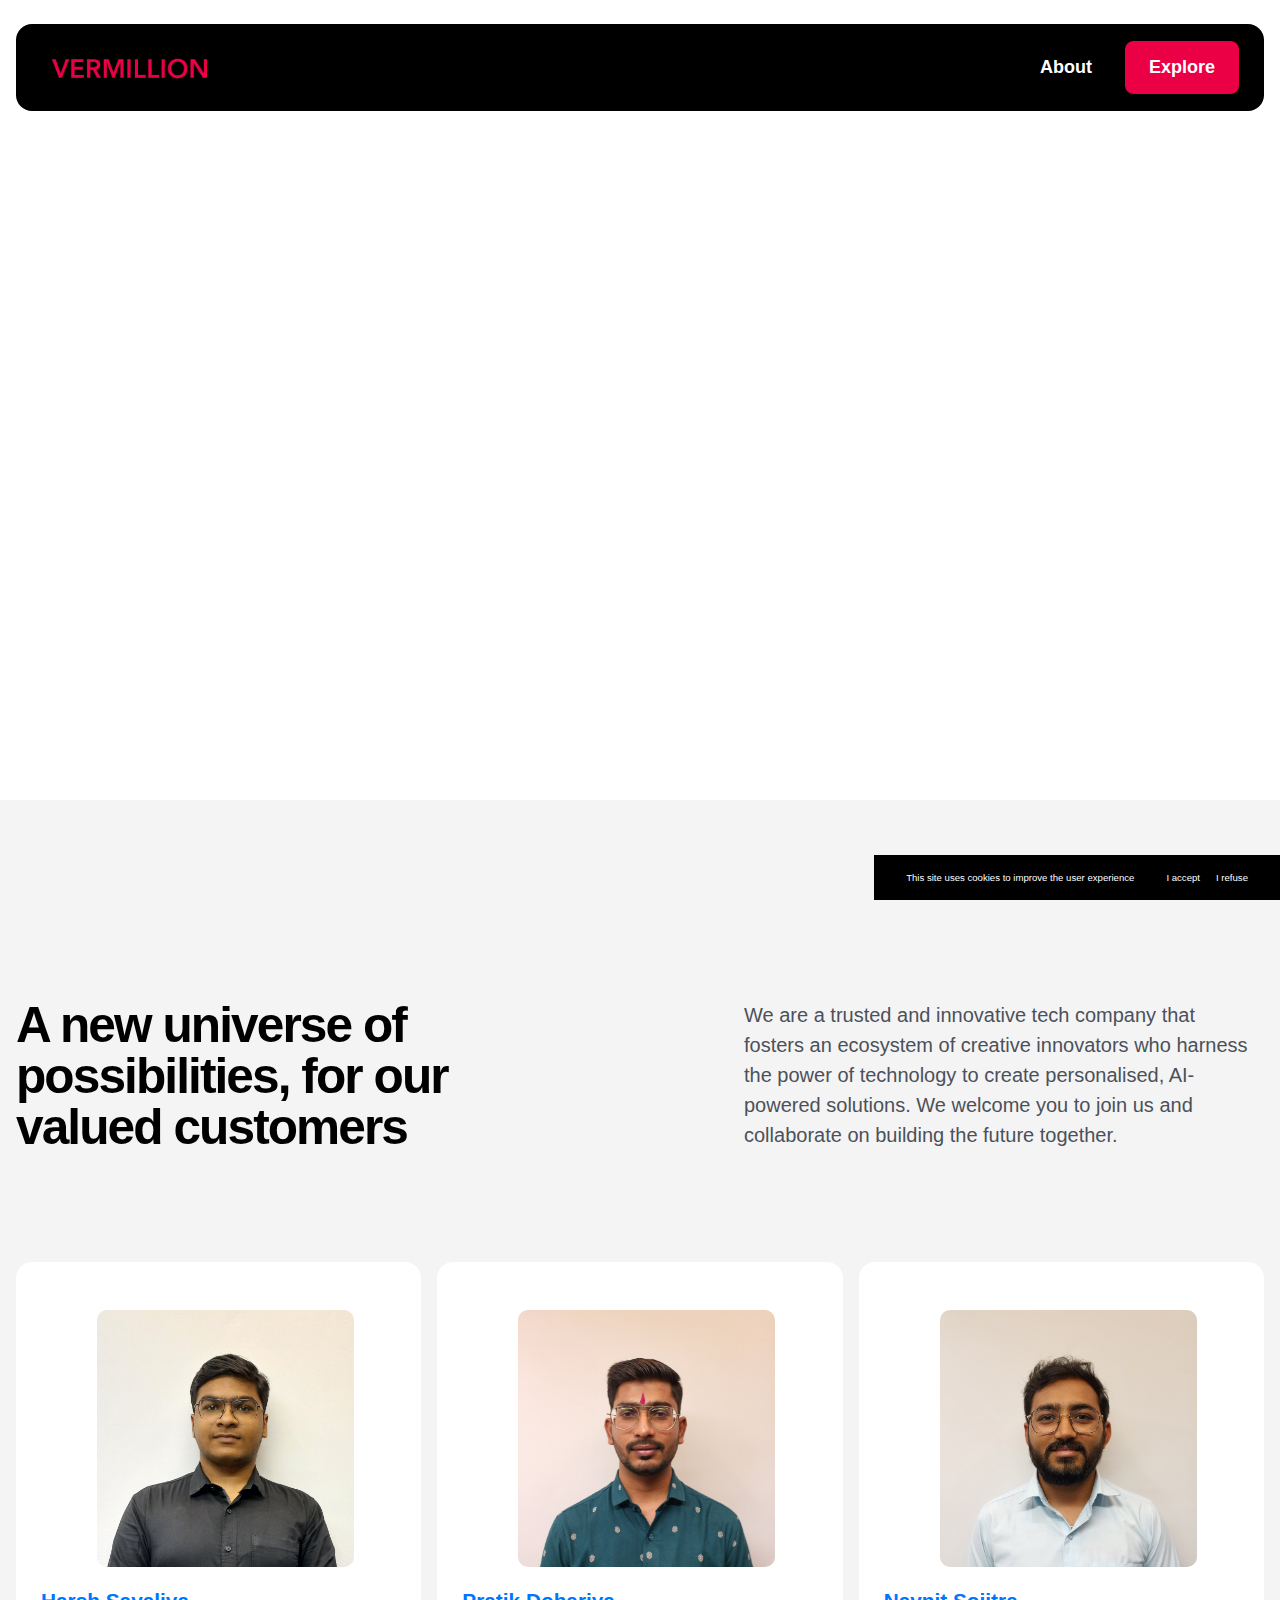
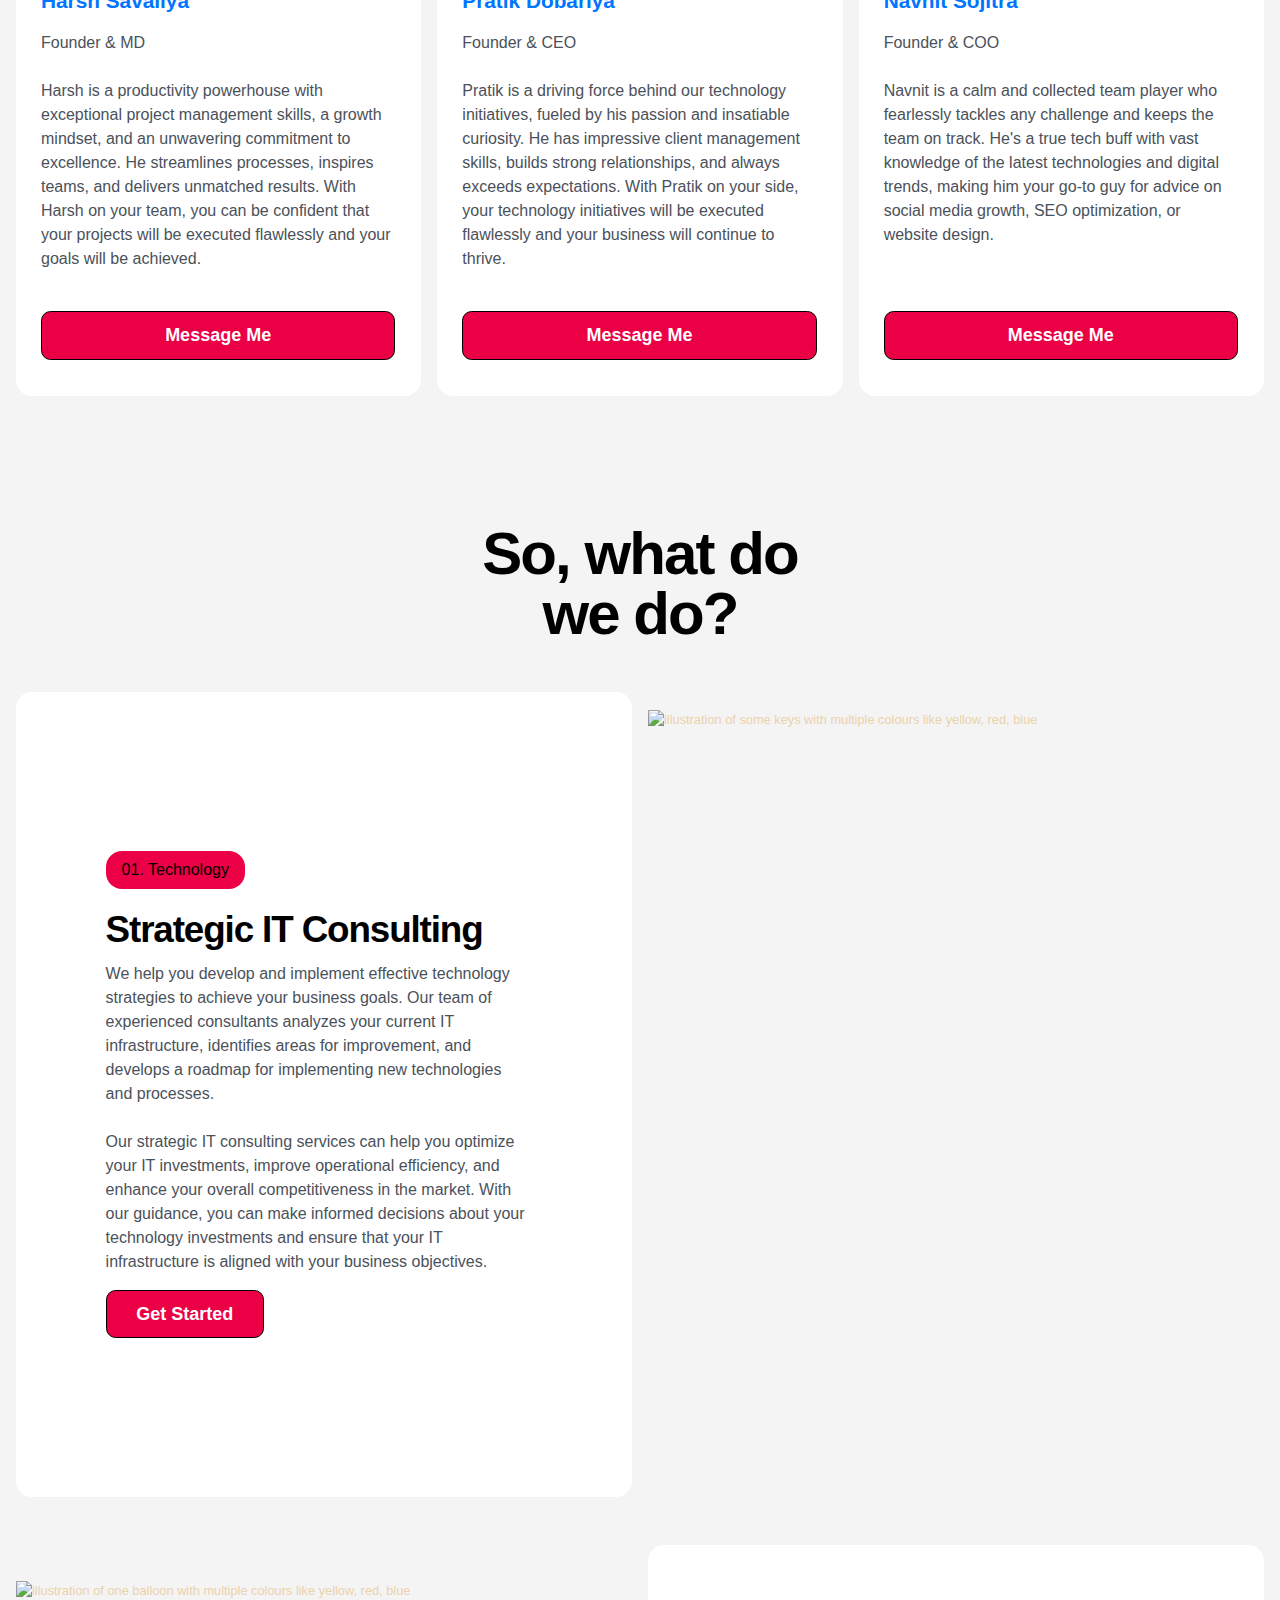
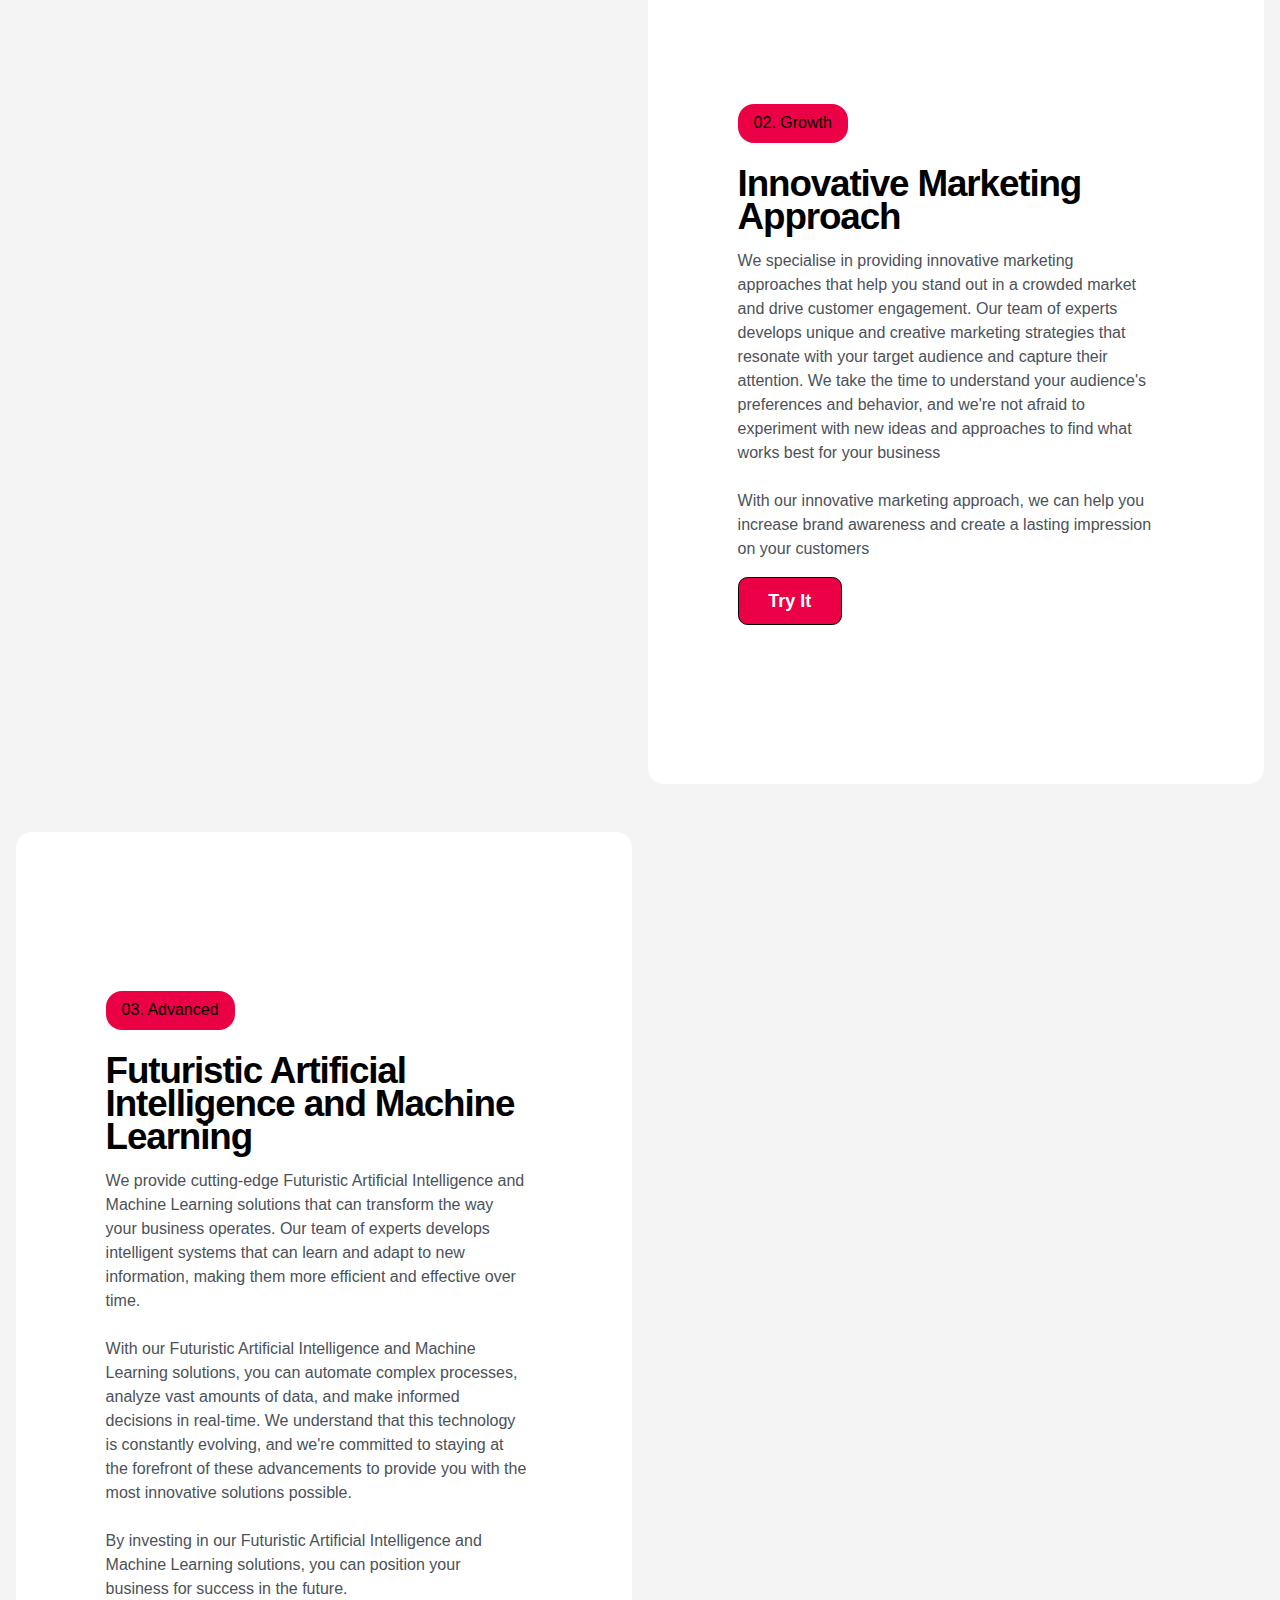
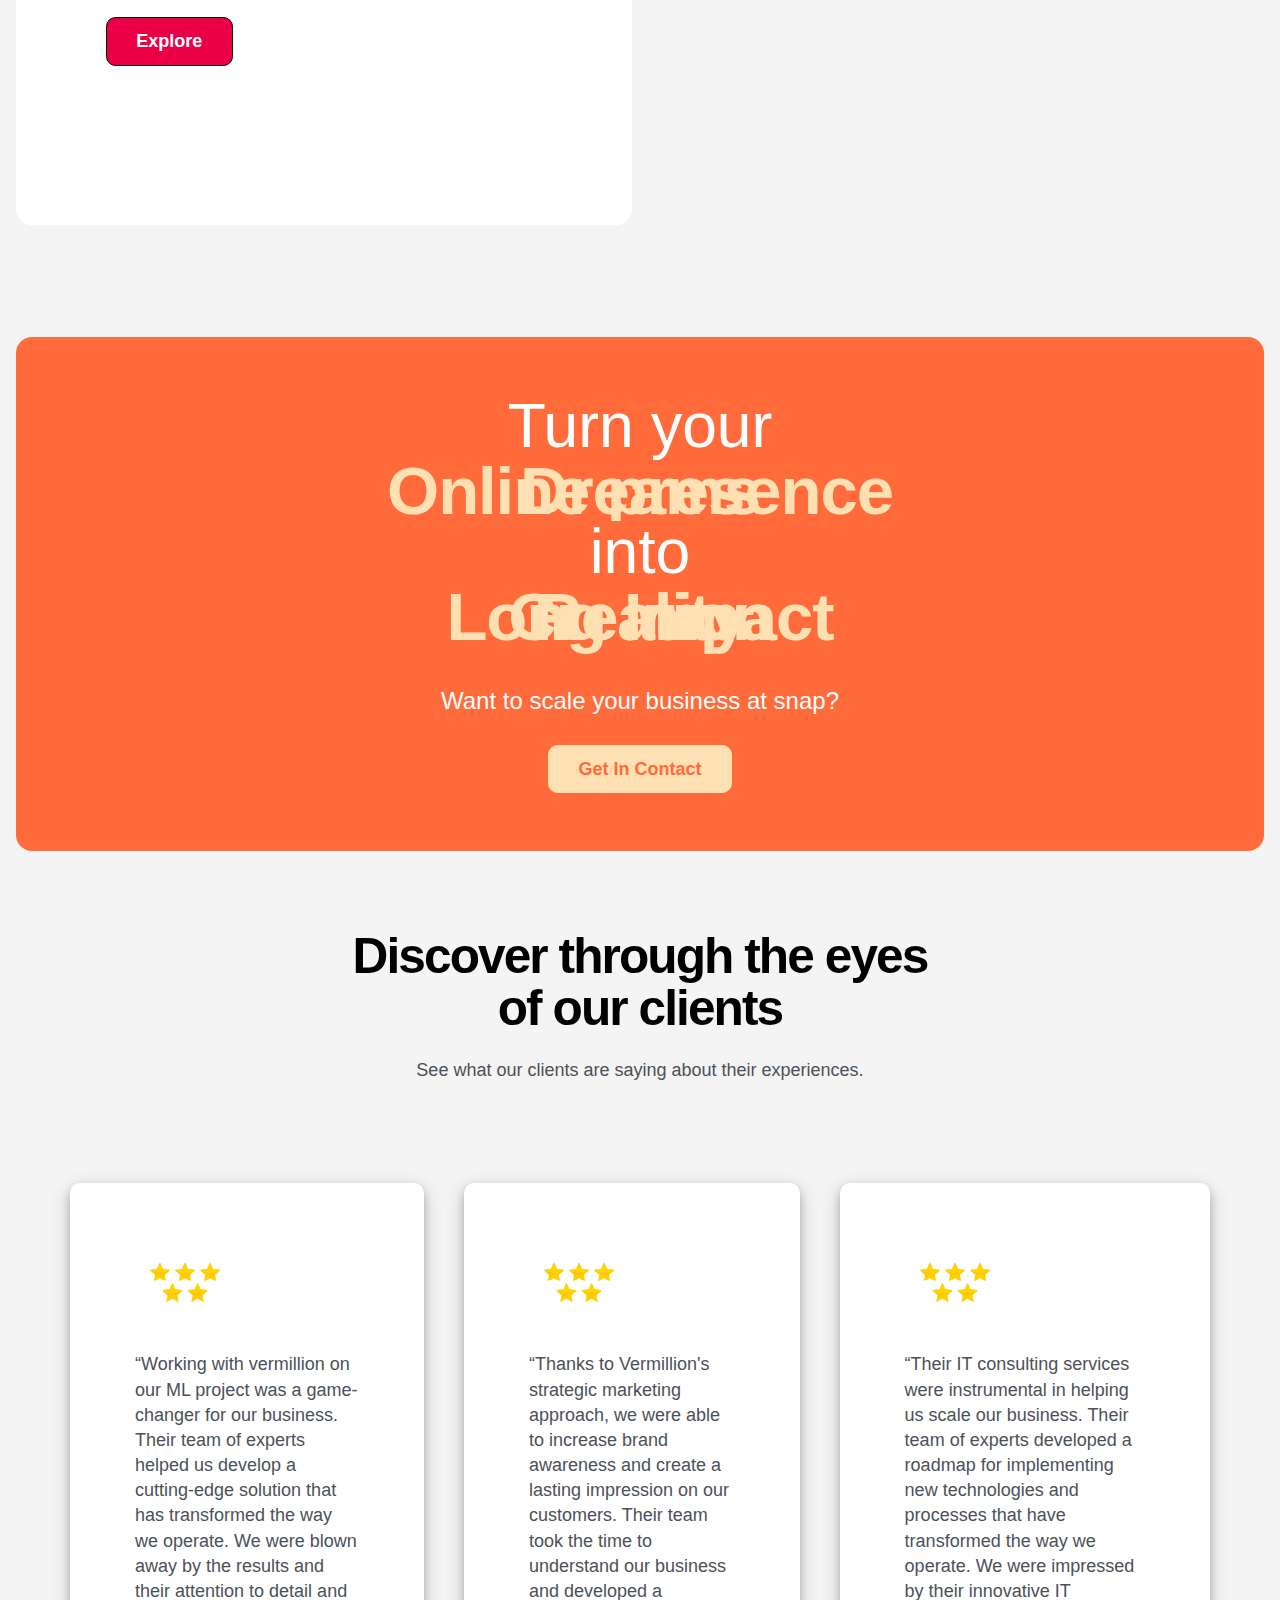
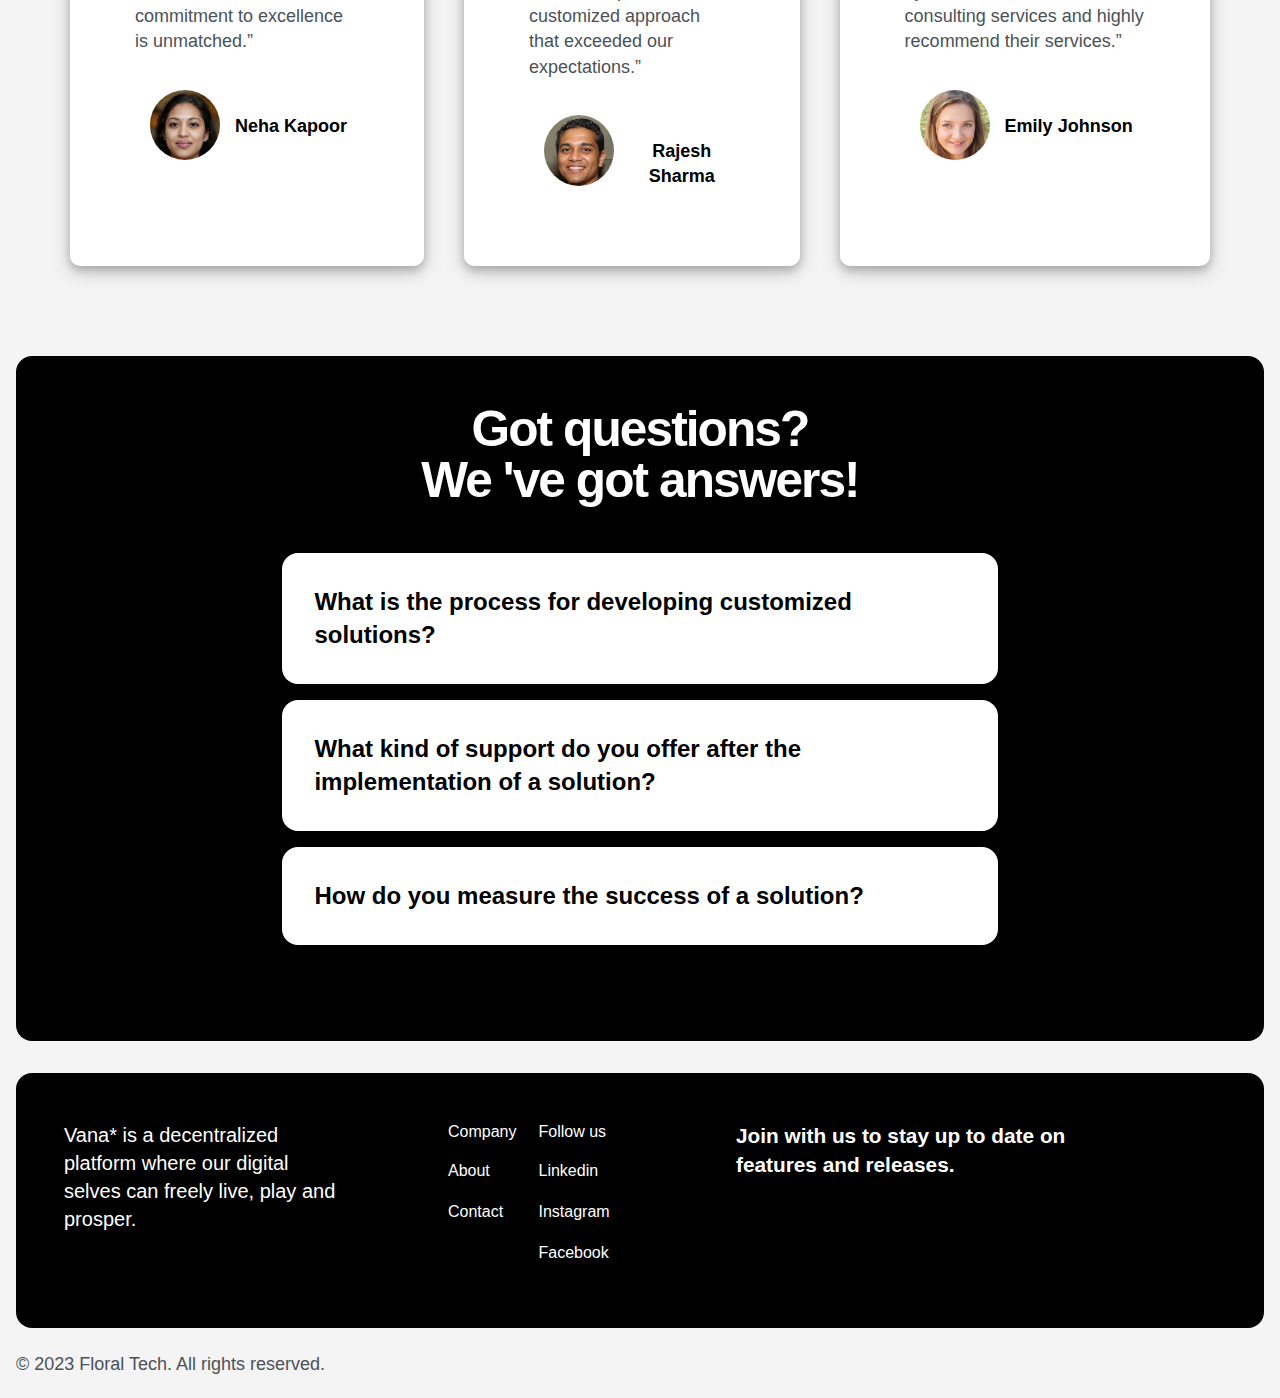
==== index.html @ 482e0215 "founder images size" ====
<!DOCTYPE html>
<!-- This site was created in Webflow. https://www.webflow.com -->
<!-- Last Published: Mon May 01 2023 18:43:04 GMT+0000 (Coordinated Universal Time) -->
<html data-wf-domain="www.vana.com" data-wf-page="636cfaa847acd72be520a472" data-wf-site="62dfa5318bb52f5fea8dc489">

<head>
    <meta charset="utf-8" />
    <title>Personalized AI Tools and Applications | Vermillion</title>
    <meta
        content="Explore your digital identity with Vermillion&#x27;s ecosystem of personalized AI applications. Join an active community of builders and creators!"
        name="description" />
    <meta content="Personalized AI Tools and Applications | Vermillion" property="og:title" />
    <meta
        content="Explore your digital identity with Vermillion&#x27;s ecosystem of personalized AI applications. Join an active community of builders and creators!"
        property="og:description" />
    <meta content="https://assets.website-files.com/62dfa5318bb52f5fea8dc489/640b5be138ea4d587cc89288_OG_V_3.webp"
        property="og:image" />
    <meta content="Personalized AI Tools and Applications | Vermillion" property="twitter:title" />
    <meta
        content="Explore your digital identity with Vermillion&#x27;s ecosystem of personalized AI applications. Join an active community of builders and creators!"
        property="twitter:description" />
    <meta content="https://assets.website-files.com/62dfa5318bb52f5fea8dc489/640b5be138ea4d587cc89288_OG_V_3.webp"
        property="twitter:image" />
    <meta property="og:type" content="website" />
    <meta content="summary_large_image" name="twitter:card" />
    <meta content="width=device-width, initial-scale=1" name="viewport" />
    <meta content="Webflow" name="generator" />
    <link href="https://assets.website-files.com/62dfa5318bb52f5fea8dc489/css/vananewwebsite.webflow.3374aaa9f.css"
        rel="stylesheet" type="text/css" />
    <link href="https://fonts.googleapis.com" rel="preconnect" />
    <link href="https://fonts.gstatic.com" rel="preconnect" crossorigin="anonymous" />
    <script src="https://ajax.googleapis.com/ajax/libs/webfont/1.6.26/webfont.js" type="text/javascript"></script>
    <script type="text/javascript">
        WebFont.load({
            google: {
                families: ["Open Sans:300,300italic,400,400italic,600,600italic,700,700italic,800,800italic"]
            }
        });
    </script>
    <!--[if lt IE 9]><script src="https://cdnjs.cloudflare.com/ajax/libs/html5shiv/3.7.3/html5shiv.min.js" type="text/javascript"></script><![endif]-->
    <script type="text/javascript">
        !function (o, c) {
            var n = c.documentElement
                , t = " w-mod-";
            n.className += t + "js",
                ("ontouchstart" in o || o.DocumentTouch && c instanceof DocumentTouch) && (n.className += t + "touch")
        }(window, document);
    </script>
    <link href="/img/VERMILLION 211 PNG - Copy.png" rel="shortcut icon" type="image/x-icon" />
    <link href="/img/VERMILLION 211 PNG - Copy.png" rel="apple-touch-icon" />
    <script src="https://www.google.com/recaptcha/api.js" type="text/javascript"></script>
    <style>
        .transition__wrapper {
            display: block;
        }

        .w-editor .transition__wrapper {
            display: none;
        }
    </style>
    <!-- Google Tag Manager -->
    <!-- <script>
        (function (w, d, s, l, i) {
            w[l] = w[l] || [];
            w[l].push({
                'gtm.start': new Date().getTime(),
                event: 'gtm.js'
            });
            var f = d.getElementsByTagName(s)[0]
                , j = d.createElement(s)
                , dl = l != 'dataLayer' ? '&l=' + l : '';
            j.async = true;
            j.src = 'https://www.googletagmanager.com/gtm.js?id=' + i + dl;
            f.parentNode.insertBefore(j, f);
        }
        )(window, document, 'script', 'dataLayer', 'GTM-WVSMN75');
    </script> -->
    <!-- End Google Tag Manager -->
    <meta name="facebook-domain-verification" content="l0wiuvp2tfvixo5idznounsb4kvf0r" />
    <script>
        var queryString = window.location.search;
        console.log(queryString);
        // ?utm_source=facebook&utm_medium=post&utm_campaign=webflow
        var URLSearchParams_wb = new URLSearchParams(queryString);

        const utmParameters = ["utm_source", "utm_medium", "utm_campaign"];

        for (const utm_element of utmParameters) {
            /* if utm_source exist */
            if (URLSearchParams_wb.has(utm_element)) {
                console.log(utm_element + "is exist");
                /* get UTM value of this utm param */
                var value = URLSearchParams_wb.get(utm_element)
                /* change form hidden feild to this utm url value */
                $("." + utm_element).val(value);
            }
        }
            /* end for loop */
    </script>
    <style type="text/css">
        body {
            -webkit-font-smoothing: antialiased;
            -moz-font-smoothing: antialiased;
            -o-font-smoothing: antialiased;
        }
    </style>
    <link rel="stylesheet" href="home.css">
</head>

<body>
    <div class="css-embed w-embed">
        <style>
            html {
                font-size: 16px;
            }

            @media (min-width: 768px) {
                html {
                    font-size: calc(12px + 4 * ((100vw - 768px) / 223));
                }

                @media (min-width: 992px) {
                    html {
                        font-size: calc(16px + 0 * ((100vw - 992px) / 448));
                    }
                }

                @media (min-width: 1440px) {
                    html {
                        font-size: calc(16px + 8 * ((100vw - 1440px) / 480));
                    }
                }

                @media (min-width: 1920px) {
                    html {
                        font-size: 24px;
                    }
                }

                .container {
                    max-width: 80rem;
                }

                ::selection {
                    background: #000000;
                    color: #FFFFFF;
                    text-shadow: none;
                }

                input,
                textarea,
                select {
                    -webkit-appearance: none;
                    -moz-appearance: none;
                    appearance: none;
                    border-radius: 0;
                    background-image: none;
                }

                .clickable-off {
                    pointer-events: none;
                }

                .section.section--white h1,
                .section.section--white h2,
                .section.section--white h3,
                .section.section--white h4,
                .section.section--white h5,
                .section.section--white h6,
                .section.section--white p {
                    color: #070707;
                }}
        </style>
    </div>
    <div class="global">
        <div class="transition__wrapper">
            <div class="transition__content is--bg-yellow"></div>
            <div class="transition__trigger"></div>
        </div>
    </div>
    <nav class="navbar">
        <div class="container is-navbar">
            <div class="navbar__parent">
                <a href="index.html" aria-current="page" class="navbar__logo-wrapper w-inline-block w--current">
                    <img src="/img/Logo_color.png" loading="lazy" alt=" vermillion" class="navbar__logo" />
                </a>
                <div class="navbar__content-wrapper">
                    <a href="about.html" class="navbar__link-parent is__tablet-phone-hiden w-inline-block">
                        <h5 class="navbar__link">About</h5>
                    </a>
                    <a href="explore.html" class="button is__open w-button">Explore</a>
                </div>
                <a href="#" class="navbar__burger-wrapper is_desktop-hidden w-inline-block">
                    <div class="burger__line is--one"></div>
                    <div class="burger__line is--two"></div>
                    <div class="burger__line is--three"></div>
                </a>
            </div>
            <div class="nav__window">
                <div class="window__wrapper">
                    <a href="about.html" class="navbar__link-parent is-window w-inline-block">
                        <h5 class="navbar__link is-window">About</h5>
                    </a>
                </div>
                <div class="window__wrapper">
                    <a href="mailto:hello@vermilliontech.in
                    " class="navbar__link-parent is-window w-inline-block">
                        <h5 class="navbar__link is-window">Contact</h5>
                    </a>
                </div>
                <a href="https://portrait.vana.com/" target="_blank" class="button is-window w-button">Get Started</a>
            </div>
        </div>
    </nav>
    <div class="main">
        <section class="section is--hero">
            <div class="bg__cache is-home"></div>
            <div class="container">
                <div class="hero__parent--content">











                    <div style="-webkit-transform:translate3d(0, 0, 0) scale3d(0.8, 0.8, 1) rotateX(0) rotateY(0) rotateZ(0) skew(0, 0);-moz-transform:translate3d(0, 0, 0) scale3d(0.8, 0.8, 1) rotateX(0) rotateY(0) rotateZ(0) skew(0, 0);-ms-transform:translate3d(0, 0, 0) scale3d(0.8, 0.8, 1) rotateX(0) rotateY(0) rotateZ(0) skew(0, 0);transform:translate3d(0, 0, 0) scale3d(0.8, 0.8, 1) rotateX(0) rotateY(0) rotateZ(0) skew(0, 0)"
                        class="about__image-wrapper is-two">
                        <script
                            src="https://unpkg.com/@lottiefiles/lottie-player@latest/dist/lottie-player.js"></script>
                        <script
                            src="https://unpkg.com/@lottiefiles/lottie-player@latest/dist/lottie-player.js"></script>
                        <lottie-player class="lootie-player"
                            src="https://assets9.lottiefiles.com/packages/lf20_4pQxaiQ4xS.json" background="transparent"
                            speed="1" style="width: 300px; height: 300px;  margin-top: -325px; margin-left: -280px;"
                            loop autoplay></lottie-player>
                    </div>



                    <div style="-webkit-transform:translate3d(0, 0, 0) scale3d(0.8, 0.8, 1) rotateX(0) rotateY(0) rotateZ(0) skew(0, 0);-moz-transform:translate3d(0, 0, 0) scale3d(0.8, 0.8, 1) rotateX(0) rotateY(0) rotateZ(0) skew(0, 0);-ms-transform:translate3d(0, 0, 0) scale3d(0.8, 0.8, 1) rotateX(0) rotateY(0) rotateZ(0) skew(0, 0);transform:translate3d(0, 0, 0) scale3d(0.8, 0.8, 1) rotateX(0) rotateY(0) rotateZ(0) skew(0, 0)"
                        class="about__image-wrapper is-one is-hidden-mob">
                        <script
                            src="https://unpkg.com/@lottiefiles/lottie-player@latest/dist/lottie-player.js"></script>
                        <lottie-player class="lootie-player"
                            src="https://assets3.lottiefiles.com/packages/lf20_0xxt6NalRp.json" background="transparent"
                            speed="1"
                            style="width: 300px; height: 300px; padding-left: 70px; margin-left: 100px; margin-top: -139px;"
                            loop autoplay></lottie-player>
                    </div>


                    <div style="-webkit-transform:translate3d(0, 0, 0) scale3d(0.8, 0.8, 1) rotateX(0) rotateY(0) rotateZ(0) skew(0, 0);-moz-transform:translate3d(0, 0, 0) scale3d(0.8, 0.8, 1) rotateX(0) rotateY(0) rotateZ(0) skew(0, 0);-ms-transform:translate3d(0, 0, 0) scale3d(0.8, 0.8, 1) rotateX(0) rotateY(0) rotateZ(0) skew(0, 0);transform:translate3d(0, 0, 0) scale3d(0.8, 0.8, 1) rotateX(0) rotateY(0) rotateZ(0) skew(0, 0)"
                        class="about__image-wrapper is-three">
                        <script
                            src="https://unpkg.com/@lottiefiles/lottie-player@latest/dist/lottie-player.js"></script>
                        <lottie-player class="lootie-player"
                            src="https://assets3.lottiefiles.com/packages/lf20_EWDDyXGwWh.json" background="transparent"
                            speed="1"
                            style="width: 300px; height: 300px; margin-bottom:-200px; padding-left: 70px; margin-left: 250px;"
                            loop autoplay></lottie-player>
                    </div>


                    <div class="hero__tittle-wrapper is--one  ">
                        <h1 style="-webkit-transform:translate3d(0, 10rem, 0) scale3d(1, 1, 1) rotateX(0) rotateY(0) rotateZ(0) skew(0, 0);-moz-transform:translate3d(0, 10rem, 0) scale3d(1, 1, 1) rotateX(0) rotateY(0) rotateZ(0) skew(0, 0);-ms-transform:translate3d(0, 10rem, 0) scale3d(1, 1, 1) rotateX(0) rotateY(0) rotateZ(0) skew(0, 0);transform:translate3d(0, 10rem, 0) scale3d(1, 1, 1) rotateX(0) rotateY(0) rotateZ(0) skew(0, 0) "
                            class="hero__title is--one">Empower Your</h1>
                    </div>
                    <div class="hero__tittle-wrapper is--two ">
                        <h1 style="-webkit-transform:translate3d(0, 10rem, 0) scale3d(1, 1, 1) rotateX(0) rotateY(0) rotateZ(0) skew(0, 0);-moz-transform:translate3d(0, 10rem, 0) scale3d(1, 1, 1) rotateX(0) rotateY(0) rotateZ(0) skew(0, 0);-ms-transform:translate3d(0, 10rem, 0) scale3d(1, 1, 1) rotateX(0) rotateY(0) rotateZ(0) skew(0, 0);transform:translate3d(0, 10rem, 0) scale3d(1, 1, 1) rotateX(0) rotateY(0) rotateZ(0) skew(0, 0)"
                            class="hero__title is--two">Digital Identity</h1>
                    </div>
                    <div style="opacity:0" class="hero__text--wrapper ">
                        <p class="hero__p is-center ">
                            <strong>
                                Every day, businesses face a multitude of challenges. <br />‍
                            </strong>
                            ‍<strong>What if you could transform obstacles into creative solutions? What if you could
                                experience the marvels of business growth?</strong></strong>
                            ‍<br />
                            ‍<strong> Yes, You can! </strong>
                        </p>
                        <a href="explore.html" target="_blank" class="button is__open is-home w-button">Get Started</a>
                        <div class="form__block is--hero is--hidden w-form">
                            <form id="hero-form" name="wf-form-hero-form" data-name="hero-form" method="get"
                                class="form is--hero">
                                <input type="email" class="form__field is--hero w-input" maxlength="256"
                                    name="Email-Address-2" data-name="Email Address 2" placeholder="Email Address"
                                    id="Email-Address-2" />
                                <input type="submit" value="Join the waitlist" data-wait="Please wait..."
                                    class="button w-button" />
                            </form>
                            <div class="success w-form-done">
                                <div>Thank you! You have been added to our waitlist!</div>
                            </div>
                            <div class="error w-form-fail">
                                <div>Oops! Something went wrong while submitting the form.</div>
                            </div>
                        </div>
                    </div>
                </div>
            </div>
            <div class="hero__image">

            </div>
        </section>
        <section class="section is--two">
            <div class="container">
                <div class="row">
                    <div class="hero__wrapper">
                        <div class="col col-lg-6 col-sm-12">
                            <div class="hero__text--right">
                                <h2>
                                    <strong>A new universe of possibilities, for our
                                        valued customers</strong>
                                </h2>
                            </div>
                        </div>
                        <div class="col col-lg-5 col-sm-12">
                            <div class="hero__text--left">
                                <p class="hero__p">We are a trusted and innovative tech company that fosters an
                                    ecosystem of creative innovators who harness the power of technology to create
                                    personalised, AI-powered solutions. We welcome you to join us and collaborate on
                                    building the future together.</p>
                            </div>

                        </div>
                    </div>
                </div>
            </div>
            <div class="container is--cheat is--ml">
                <div class="row">
                    <div class="box__parent">
                        <div class="col col-lg-4 col-sm-12 col-xs-12">
                            <div class="box__-wrapper is--one">
                                <div class="w-layout-grid box__grid">
                                    <div class="box__image--wrapper">
                                        <div class="box__image is--a" data-w-id="8c3d38ce-d727-2c26-10e6-a2c523ab25db"
                                            data-animation-type="lottie" data-loop="1" data-direction="1"
                                            data-autoplay="1" data-is-ix2-target="0" data-renderer="svg"
                                            data-default-duration="8" data-duration="0"><img src="/img/co.jpg" class="foun-img"    alt=""
                                                style="border-radius: 10px;">
                                        </div>
                                    </div>
                                    <div id="w-node-_58de72d8-f8c8-54b7-ae84-04a781abcf44-e520a472"
                                        class="box__text--wrapper" style="margin-top: 40px;">
                                        <h5 class="box__tittle">Harsh Savaliya</h5>
                                        <p class="box__p">
                                            Founder & MD <br />
                                            <br />
                                            Harsh is a productivity powerhouse with exceptional project management
                                            skills, a growth mindset, and an unwavering commitment to excellence. He
                                            streamlines processes, inspires teams, and delivers unmatched results. With
                                            Harsh on your team, you can be confident that your projects will be executed
                                            flawlessly and your goals will be achieved.<br />
                                        </p>
                                    </div>
                                </div>
                                <a href="#" onclick=location.href="mailto:harsh@vermilliontech.in" ; return false;"
                                    class="button is__product w-button">Message Me</a>

                            </div>
                        </div>
                        <div class="col col-lg-4 col-sm-12">
                            <div class="box__-wrapper is--two">
                                <div class="w-layout-grid box__grid">
                                    <div class="box__image--wrapper">
                                        <div class="box__image is--c" data-w-id="f40e01bc-1d96-a658-b879-ebcd07503a81"
                                            data-animation-type="lottie" data-loop="1" data-direction="1"
                                            data-autoplay="1" data-is-ix2-target="0" data-renderer="svg"
                                            data-default-duration="8" data-duration="0"><img src="/img/co3.jpg"class="foun-img" alt=""
                                                style="border-radius: 10px;"></div>
                                    </div>
                                    <div id="w-node-_00ae88a4-c4b7-4f46-cd77-bc6ef7dfc13c-e520a472"
                                        class="box__text--wrapper" style="margin-top: 40px;">
                                        <h5 class="box__tittle">Pratik Dobariya</h5>
                                        <p class="box__p">
                                            Founder & CEO<br />
                                            <br />
                                            Pratik is a driving force behind our technology initiatives, fueled by his
                                            passion and insatiable curiosity. He has impressive client management
                                            skills, builds strong relationships, and always exceeds expectations. With
                                            Pratik on your side, your technology initiatives will be executed flawlessly
                                            and your business will continue to thrive.<br />
                                        </p>
                                    </div>
                                </div>
                                <a href="#" onclick=location.href="mailto:pratik@vemilliontech.in" ; return false;"
                                    class="button is__product w-button">Message Me</a>

                            </div>
                        </div>
                        <div class="col col-lg-4 col-sm-12">
                            <div class="box__-wrapper is--three">
                                <div class="w-layout-grid box__grid">
                                    <div class="box__image--wrapper">
                                        <div class="box__image is--b" data-w-id="f9d4e285-a12d-dcd1-1c5d-c0da87ffedc4"
                                            data-animation-type="lottie" data-loop="1" data-direction="1"
                                            data-autoplay="1" data-is-ix2-target="0" data-renderer="svg"
                                            data-default-duration="5" data-duration="0"><img src="/img/co2.jpg" class="foun-img" alt=""
                                                style="border-radius: 10px;"></div>
                                    </div>
                                    <div id="w-node-c14e5221-b32a-0db7-5c83-f67a05706ed9-e520a472"
                                        class="box__text--wrapper" style="margin-top: 40px;">
                                        <h5 class="box__tittle">Navnit Sojitra</h5>
                                        <p class="box__p">
                                            Founder & COO<br />
                                            <br />
                                            Navnit is a calm and collected team player who fearlessly tackles any
                                            challenge and keeps the team on track. He's a true tech buff with vast
                                            knowledge of the latest technologies and digital trends, making him your
                                            go-to guy for advice on social media growth, SEO optimization, or website
                                            design.<br /><br>
                                            <br />
                                        </p>
                                    </div>
                                </div>
                                <a href="#" onclick=location.href="mailto:navneet@vemilliontech.in" ; return false;"
                                    class="button is__product w-button">Message Me</a>


                            </div>
                        </div>
                    </div>
                </div>
            </div>
        </section>
        <section class="section is--three">
            <div class="container">
                <div class="steps__ittle">
                    <div class="steps__title--wrapper">
                        <h2 class="steps__tittle">So, what do we do?</h2>
                    </div>
                </div>
                <div class="w-layout-grid step__grid">
                    <div class="steps__box--square">
                        <div class="steps__box--text">
                            <div class="steps__button--yellow">
                                <h6 class="steps__button--typo">01. Technology</h6>
                            </div>
                            <div class="steps__tittle--parent">
                                <h3 class="steps__tittle-heading">Strategic IT Consulting</h3>
                            </div>
                            <p class="box__p">
                                We help you develop and implement effective technology strategies to achieve your
                                business goals. Our team of experienced consultants analyzes your current IT
                                infrastructure, identifies areas for improvement, and develops a roadmap for
                                implementing new technologies and processes.<br />
                                <br />Our strategic IT consulting services can help you optimize your IT investments,
                                improve operational efficiency, and enhance your overall competitiveness in the market.
                                With our guidance, you can make informed decisions about your technology investments and
                                ensure that your IT infrastructure is aligned with your business objectives.
                            </p>
                        </div>
                        <a href="explore.html" target="_blank" class="button is__product w-button">Get Started</a>
                    </div>
                    <div class="steps__circle--parent">
                        <div id="w-node-_27a31f62-43a0-590d-46ac-2898c421f634-e520a472"
                            class="steps__box--circle is-mob">
                            <div class="steps__image-circle">
                                <img src="https://assets.website-files.com/62dfa5318bb52f5fea8dc489/62fd26259bfdf56e8ab841e1_rdg.webp"
                                    loading="lazy" width="2000" height="2494"
                                    srcset="https://assets.website-files.com/62dfa5318bb52f5fea8dc489/62fd26259bfdf56e8ab841e1_rdg-p-500.png 500w, https://assets.website-files.com/62dfa5318bb52f5fea8dc489/62fd26259bfdf56e8ab841e1_rdg-p-800.png 800w, https://assets.website-files.com/62dfa5318bb52f5fea8dc489/62fd26259bfdf56e8ab841e1_rdg-p-1080.png 1080w, https://assets.website-files.com/62dfa5318bb52f5fea8dc489/62fd26259bfdf56e8ab841e1_rdg-p-2000.webp 2000w, https://assets.website-files.com/62dfa5318bb52f5fea8dc489/62fd26259bfdf56e8ab841e1_rdg.webp 2000w"
                                    sizes="(max-width: 479px) 100vw, (max-width: 767px) 92vw, (max-width: 991px) 48vw, 97vw"
                                    alt="illustration of some keys with multiple colours like yellow, red, blue"
                                    class="image__circle" />
                            </div>
                        </div>
                    </div>
                    <div class="steps__circle--parent is--desktop">
                        <div id="w-node-ec2dc221-cdcd-5d10-cdda-520ec7e25f8f-e520a472"
                            class="steps__box--circle is-mob">
                            <div class="steps__image-circle">
                                <img src="https://assets.website-files.com/62dfa5318bb52f5fea8dc489/62fd26250668e5657842aa66_tf.webp"
                                    loading="lazy" width="2000" height="2494"
                                    srcset="https://assets.website-files.com/62dfa5318bb52f5fea8dc489/62fd26250668e5657842aa66_tf-p-500.png 500w, https://assets.website-files.com/62dfa5318bb52f5fea8dc489/62fd26250668e5657842aa66_tf-p-800.png 800w, https://assets.website-files.com/62dfa5318bb52f5fea8dc489/62fd26250668e5657842aa66_tf-p-1080.png 1080w, https://assets.website-files.com/62dfa5318bb52f5fea8dc489/62fd26250668e5657842aa66_tf-p-2000.webp 2000w, https://assets.website-files.com/62dfa5318bb52f5fea8dc489/62fd26250668e5657842aa66_tf.webp 2000w"
                                    sizes="(max-width: 479px) 0px, (max-width: 767px) 100vw, (max-width: 991px) 48vw, 97vw"
                                    alt="illustration of one balloon with multiple colours like yellow, red, blue"
                                    class="image__circle" />
                            </div>
                        </div>
                    </div>
                    <div class="steps__box--square">
                        <div class="steps__box--text">
                            <div class="steps__button--yellow">
                                <h6 class="steps__button--typo">02. Growth</h6>
                            </div>
                            <div class="steps__tittle--parent">
                                <h3 class="steps__tittle-heading">Innovative Marketing Approach</h3>
                            </div>
                            <p class="box__p">We specialise in providing innovative marketing approaches that help you
                                stand out in a crowded market and drive customer engagement. Our team of experts
                                develops unique and creative marketing strategies that resonate with your target
                                audience and capture their attention. We take the time to understand your audience's
                                preferences and behavior, and we're not afraid to experiment with new ideas and
                                approaches to find what works best for your business<br><br>With our innovative
                                marketing approach, we can help you increase brand awareness and create a lasting
                                impression on your customers</p>
                        </div>
                        <a href="explore.html" target="_blank" class="button is__product w-button">Try
                            It</a>
                    </div>
                    <div class="steps__circle--parent is--mobile">
                        <div id="w-node-_678ce8d3-7c57-6b4b-79bb-977df332a2d0-e520a472"
                            class="steps__box--circle is-mob">
                            <div class="steps__image-circle">
                                <img src="https://assets.website-files.com/62dfa5318bb52f5fea8dc489/62fd26250668e5657842aa66_tf.webp"
                                    loading="lazy" sizes="(max-width: 479px) 100vw, (max-width: 767px) 92vw, 100vw"
                                    srcset="https://assets.website-files.com/62dfa5318bb52f5fea8dc489/62fd26250668e5657842aa66_tf-p-500.png 500w, https://assets.website-files.com/62dfa5318bb52f5fea8dc489/62fd26250668e5657842aa66_tf-p-800.png 800w, https://assets.website-files.com/62dfa5318bb52f5fea8dc489/62fd26250668e5657842aa66_tf-p-1080.png 1080w, https://assets.website-files.com/62dfa5318bb52f5fea8dc489/62fd26250668e5657842aa66_tf-p-2000.webp 2000w, https://assets.website-files.com/62dfa5318bb52f5fea8dc489/62fd26250668e5657842aa66_tf.webp 2000w"
                                    alt="illustration of one balloon with multiple colours like yellow, red, blue"
                                    class="image__circle is--hand" />
                            </div>
                        </div>
                    </div>
                    <div class="steps__box--square">
                        <div class="steps__box--text">
                            <div class="steps__button--yellow">
                                <h6 class="steps__button--typo">03. Advanced</h6>
                            </div>
                            <div class="steps__tittle--parent">
                                <h3 class="steps__tittle-heading">Futuristic Artificial Intelligence and Machine
                                    Learning</h3>
                            </div>
                            <p class="box__p">We provide cutting-edge Futuristic Artificial Intelligence and Machine
                                Learning solutions that can transform the way your business operates. Our team of
                                experts develops intelligent systems that can learn and adapt to new information, making
                                them more efficient and effective over time.<br><br>With our Futuristic Artificial
                                Intelligence and Machine Learning solutions, you can
                                automate complex processes, analyze vast amounts of data, and make informed decisions in
                                real-time. We understand that this technology is constantly evolving, and we're
                                committed to staying at the forefront of these advancements to provide you with the most
                                innovative solutions possible. <br><br> By investing in our Futuristic Artificial
                                Intelligence and Machine Learning solutions, you can position your business for success
                                in the future.

                            </p>
                        </div>
                        <a href="explore.html" class="button is__product w-button">Explore</a>
                    </div>
                    <div class="steps__circle--parent">
                        <div id="w-node-_4a994252-4cd9-ddc0-de70-4aba1f76e8db-e520a472" class="steps__box--circle">
                            <div class="steps__image-circle">
                                <img src="https://assets.website-files.com/62dfa5318bb52f5fea8dc489/62fd2625fd92762d41f2ba34_ControlYourData-Transparent-Final.webp"
                                    loading="lazy" width="2000" height="2494"
                                    srcset="https://assets.website-files.com/62dfa5318bb52f5fea8dc489/62fd2625fd92762d41f2ba34_ControlYourData-Transparent-Final-p-500.png 500w, https://assets.website-files.com/62dfa5318bb52f5fea8dc489/62fd2625fd92762d41f2ba34_ControlYourData-Transparent-Final-p-800.png 800w, https://assets.website-files.com/62dfa5318bb52f5fea8dc489/62fd2625fd92762d41f2ba34_ControlYourData-Transparent-Final-p-1080.png 1080w, https://assets.website-files.com/62dfa5318bb52f5fea8dc489/62fd2625fd92762d41f2ba34_ControlYourData-Transparent-Final-p-2000.webp 2000w, https://assets.website-files.com/62dfa5318bb52f5fea8dc489/62fd2625fd92762d41f2ba34_ControlYourData-Transparent-Final.webp 2000w"
                                    sizes="(max-width: 479px) 100vw, (max-width: 767px) 92vw, (max-width: 991px) 48vw, 97vw"
                                    alt="red hand illustration with rings" class="image__circle" />
                            </div>
                        </div>
                    </div>
                </div>
            </div>
        </section>
        <section class="section is--four">
            <div class="bg__grey"></div>
            <div class="container is--no-pading-mob">
                <div class="cookies__box is-desktop">
                    <div class="cookies__box--symbol is--left">
                        <img src="https://assets.website-files.com/62dfa5318bb52f5fea8dc489/62dfbbe34fd3c895a2ce8a79_Group%2062.svg"
                            loading="lazy" alt="" class="image--symbol" />
                    </div>
                    <div class="cookies__box--tittle">
                        <h4 class="cookies__tittle">Turn your</h4>
                        <div class="cookies__parent-text is--1">
                            <h3 class="cookies__tittle--bold is--a">Dreams</h3>
                            <h3 class="cookies__tittle--bold is--b">Ideas</h3>
                            <h3 class="cookies__tittle--bold is--c">Online presence</h3>
                        </div>
                        <h4 class="cookies__tittle">into</h4>
                        <div class="cookies__parent-text is--2">
                            <h3 class="cookies__tittle--bold is--1">Reality</h3>
                            <h3 class="cookies__tittle--bold is--2">Creation</h3>
                            <h3 class="cookies__tittle--bold is--3">Long Impact</h3>
                        </div>
                        <div class="cookies__get-in-touch">
                            <h5 class="cookies__tittle is--smaller">Want to scale your business at snap?</h5>
                            <a href="mailto:hello@vermilliontech.in" class="button is__for--devs w-button"> Get In
                                Contact</a>
                        </div>
                    </div>
                    <div class="cookies__box--symbol is--right">
                        <img src="https://assets.website-files.com/62dfa5318bb52f5fea8dc489/62dfbbc84fd3c8d96dce89e8_Group%2063.svg"
                            loading="lazy" alt="" class="image--symbol" />
                    </div>
                </div>
            </div>
        </section>
        <section class="section">
            <div class="container">
                <div class="parent__tittle">
                    <div class="tittle__wrapper">
                        <div class="tittle__parent">
                            <h2 class="title__two-way">
                                <strong>Discover through the eyes of our clients</strong>
                            </h2>
                        </div>
                        <div class="tittle__p">
                            <p class="is--p-big">
                                See what our clients are saying about their experiences.<br />
                            </p>
                        </div>
                    </div>
                </div>

            </div>
        </section>






        <section class="container2">
            <div class="box_data">
                <div class="rating">
                    <img src="img/five-star-yellow-icon.svg" alt="">
                </div>
                <p>“Working with vermillion on our ML project was a game-changer for our business. Their team of experts
                    helped us develop a cutting-edge solution that has transformed the way we operate. We were blown
                    away by the results and their attention to detail and commitment to excellence is unmatched.”</p>
                <div class="user">
                    <img src="/img/client/Neha Kapoor.jpeg" alt="">
                    <div class="info">
                        <h5 style="margin-top: 24px;">Neha Kapoor</h5>
                        <p style="padding-left: 22px; padding-top: 12px;"></p>
                    </div>
                </div>
            </div>
            <div class="box_data">
                <div class="rating">
                    <img src="img/five-star-yellow-icon.svg" alt="">
                </div>
                <p>“Thanks to Vermillion's strategic marketing approach, we were able to increase brand awareness and
                    create a lasting impression on our customers. Their team took the time to understand our business
                    and developed a customized approach that exceeded our expectations.”</p>
                <div class="user">
                    <img src="/img/client/Rajesh Sharma.jpeg" alt="">
                    <div class="info">
                        <h5 style="margin-top: 24px;">Rajesh Sharma</h5>
                        <p style="padding-left: 11px; padding-top: 12px;"></p>
                    </div>
                </div>
            </div>
            <div class="box_data">
                <div class="rating">
                    <img src="img/five-star-yellow-icon.svg" alt="">
                </div>
                <p>“Their IT consulting services were instrumental in helping us scale our business. Their team of
                    experts developed a roadmap for implementing new technologies and processes that have transformed
                    the way we operate. We were impressed by their innovative IT consulting services and highly
                    recommend their services.”</p>
                <div class="user">
                    <img src="/img/client/Emily Johnson.jpeg" alt="">
                    <div class="info">
                        <h5 style="margin-top: 24px;">Emily Johnson </h5>

                    </div>
                </div>
            </div>
        </section>























































































        <section class=" section is--five">
            <div class="mask-grey"></div>
            <div class="container">
                <div class="questions__box is-absolute">
                    <div class="questions__box--tittle">
                        <h2>Got questions? </h2>
                        <h2>We &#x27;ve got answers!</h2>
                    </div>
                    <div class="questions__box--wrapper">
                        <div class="w-layout-grid grid-__questions-answers-box">
                            <div class="collection__questions_box w-dyn-list">
                                <div role="list" class="list__questions-box w-dyn-items">
                                    <div role="listitem" class="item__questions-box w-dyn-item">
                                        <a href="#" class="questions__box--content w-inline-block">
                                            <div id="w-node-_94d1151b-dd1a-9b6a-a392-1022340249e9-e520a472"
                                                class="questions__content">
                                                <div class="questions__tittle">
                                                    <h5 class="questions__tittle-box">What is the process for developing
                                                        customized solutions?</h5>
                                                    <div class="arrow__wrapper">
                                                        <div class="questions__arrow is-down">
                                                            <img src="https://assets.website-files.com/62dfa5318bb52f5fea8dc489/62f23b88b96f9d50866f4645_%E2%86%93%20downsvg.svg"
                                                                loading="lazy"
                                                                id="w-node-cce9302f-70f3-8957-e5db-783b17f3b260-e520a472"
                                                                alt="1 black arrow pointing down"
                                                                class="arrow__image is-down" />
                                                        </div>
                                                    </div>
                                                </div>
                                                <div data-w-id="14197ea8-86ba-0597-c38d-0b65581f9a5a"
                                                    style="display:none" class="questions__p is-one">
                                                    <p class="questions__text-box">Our process for developing customized
                                                        solutions is tailored to meet the unique needs of each client.
                                                        We start by conducting a thorough analysis of your business and
                                                        identifying areas for improvement <br><br>From there, we work
                                                        closely with you to develop a customized solution that meets
                                                        your specific requirements. Our team of experts is dedicated to
                                                        delivering innovative solutions that help you achieve your
                                                        business goals </p>
                                                </div>
                                            </div>
                                        </a>
                                    </div>
                                    <div role="listitem" class="item__questions-box w-dyn-item">
                                        <a href="#" class="questions__box--content w-inline-block">
                                            <div id="w-node-_94d1151b-dd1a-9b6a-a392-1022340249e9-e520a472"
                                                class="questions__content">
                                                <div class="questions__tittle">
                                                    <h5 class="questions__tittle-box">What kind of support do you offer
                                                        after the implementation of a solution? </h5>
                                                    <div class="arrow__wrapper">
                                                        <div class="questions__arrow is-down">
                                                            <img src="https://assets.website-files.com/62dfa5318bb52f5fea8dc489/62f23b88b96f9d50866f4645_%E2%86%93%20downsvg.svg"
                                                                loading="lazy"
                                                                id="w-node-cce9302f-70f3-8957-e5db-783b17f3b260-e520a472"
                                                                alt="1 black arrow pointing down"
                                                                class="arrow__image is-down" />
                                                        </div>
                                                    </div>
                                                </div>
                                                <div data-w-id="14197ea8-86ba-0597-c38d-0b65581f9a5a"
                                                    style="display:none" class="questions__p is-one">
                                                    <p class="questions__text-box">We understand that implementing a new
                                                        solution can be a daunting task, which is why we offer
                                                        comprehensive support after the implementation of a solution.
                                                        Our team of experts is available to answer any questions you may
                                                        have and provide ongoing support to ensure that your solution is
                                                        running smoothly. We also offer training and resources to help
                                                        you get the most out of your new solution.
                                                    </p>
                                                </div>
                                            </div>
                                        </a>
                                    </div>
                                    <div role="listitem" class="item__questions-box w-dyn-item">
                                        <a href="#" class="questions__box--content w-inline-block">
                                            <div id="w-node-_94d1151b-dd1a-9b6a-a392-1022340249e9-e520a472"
                                                class="questions__content">
                                                <div class="questions__tittle">
                                                    <h5 class="questions__tittle-box">How do you measure the success of
                                                        a solution?</h5>
                                                    <div class="arrow__wrapper">
                                                        <div class="questions__arrow is-down">
                                                            <img src="https://assets.website-files.com/62dfa5318bb52f5fea8dc489/62f23b88b96f9d50866f4645_%E2%86%93%20downsvg.svg"
                                                                loading="lazy"
                                                                id="w-node-cce9302f-70f3-8957-e5db-783b17f3b260-e520a472"
                                                                alt="1 black arrow pointing down"
                                                                class="arrow__image is-down" />
                                                        </div>
                                                    </div>
                                                </div>
                                                <div data-w-id="14197ea8-86ba-0597-c38d-0b65581f9a5a"
                                                    style="display:none" class="questions__p is-one">
                                                    <p class="questions__text-box">We measure the success of a solution
                                                        by evaluating its impact on your business goals. We work closely
                                                        with you to establish clear objectives and key performance.<br>
                                                        <br>indicators (KPIs) for each solution. Once the solution is
                                                        implemented, we track its performance against these KPIs and
                                                        make adjustments as needed to ensure that it is delivering
                                                        the desired results.<br><br>We also conduct regular reviews
                                                        with our clients to gather feedback and identify areas for
                                                        improvement. Our goal is to ensure that each solution we
                                                        provide is delivering measurable value to your business
                                                    </p>
                                                </div>
                                            </div>
                                        </a>
                                    </div>
                                </div>
                            </div>
                        </div>
                    </div>
                </div>
            </div>
        </section>
        <section class="section is-six">
            <div class="container">
                <div class="boxes__wrapper-content">
                    <div class="box__wrapper-1">
                        <h2 class="box_quote">Home is a sanctuary for the digital self.</h2>
                    </div>
                    <div class="box__arrow-wrapper">
                        <div class="box__arrow is-blue">
                            <div class="box__arrow-parent">
                                <img src="https://assets.website-files.com/62dfa5318bb52f5fea8dc489/62dfb665fa43e82e3b60dd5d_arrows.svg"
                                    loading="lazy" alt="3 white arrows" class="box__arrow-image is-desktop is--one" />
                                <img src="https://assets.website-files.com/62dfa5318bb52f5fea8dc489/62dfb665fa43e82e3b60dd5d_arrows.svg"
                                    loading="lazy" alt="3 white arrows" class="box__arrow-image is-desktop is--two" />
                            </div>
                            <div class="box__arrow-parent">
                                <img src="https://assets.website-files.com/62dfa5318bb52f5fea8dc489/62f266dd5cac0a2d049cbb4b_arrows.svg"
                                    loading="lazy" alt="3 white arrows pointing down"
                                    class="box__arrow-image is-phone" />
                            </div>
                        </div>
                        <div class="box__arrow is-lavender">
                            <div class="box__arrow-parent">
                                <img src="https://assets.website-files.com/62dfa5318bb52f5fea8dc489/62dfb68fc453640651c00357_arrowsblue.svg"
                                    loading="lazy" alt="3 blue arrows" class="box__arrow-image is-desktop is--one" />
                                <img src="https://assets.website-files.com/62dfa5318bb52f5fea8dc489/62dfb68fc453640651c00357_arrowsblue.svg"
                                    loading="lazy" alt="3 blue arrows" class="box__arrow-image is-desktop is--two" />
                            </div>
                            <div class="box__arrow-parent">
                                <img src="https://assets.website-files.com/62dfa5318bb52f5fea8dc489/62f266dd5cac0a2d049cbb4b_arrows.svg"
                                    loading="lazy" alt="3 white arrows pointing down"
                                    class="box__arrow-image is-phone" />
                            </div>
                        </div>
                    </div>
                    <div class="box__wrapper-2">
                        <a href="https://portrait.vana.com/" target="_blank"
                            class="button is__open is-home w-button">Get
                            Started</a>
                    </div>
                </div>
            </div>
        </section>
    </div>
    <footer class="footer">
        <div class="container is--no-padding is-fotter">
            <div class="footer__parent">
                <div class="row">
                    <div class="footer__content">
                        <div class="col col-lg-3 col-sm-12">
                            <div class="footer__left is-one">
                                <p class="footer__p-modernera">Vana* is a decentralized platform where our digital
                                    selves can freely live, play and prosper.</p>

                            </div>
                        </div>
                        <div class="col col-lg-2 col-md-3">
                            <div class="footer__link-wrapper">
                                <div class="footer__parent-link is--left">
                                    <h6 class="footer__link">Company</h6>
                                    <a href="about.html" class="footer__link is--sserif">About</a>

                                    <a href="mailto:hello@vermilliontech.in" class="footer__link is--sserif">Contact</a>
                                </div>
                                <div class="footer__parent-link is--right">
                                    <h6 class="footer__link">Follow us</h6>
                                    <a href="https://in.linkedin.com/company/floral-tech" target="_blank"
                                        class="footer__link is--sserif">Linkedin</a>

                                    <a href="https://www.instagram.com/floral_tech/" target="_blank"
                                        class="footer__link is--sserif">Instagram</a>
                                    <a href="https://www.facebook.com/floraltech3" target="_blank"
                                        class="footer__link is--sserif">Facebook</a>

                                </div>
                            </div>
                        </div>
                        <div class="col col-lg-5 col-sm-12">
                            <div class="footer__form-wrapper">
                                <div class="footer__content--form">
                                    <h5>Join with us to stay up to date on features and releases.</h5>
                                </div>


                            </div>
                        </div>
                    </div>
                </div>

            </div>
            <div class="footer__rights">
                <div class="footer__rights--content">
                    <p>&copy; 2023 Floral Tech. All rights reserved.</p>
                </div>

            </div>
        </div>
    </footer>
    <div class="cookie__wrapper">
        <p class="cookie__text">This site uses cookies to improve the user experience</p>
        <div class="cookie__link-wrapper">
            <p class="cookie__link cookie__link--accept">I accept</p>
            <p class="cookie__link cookie__link--refuse">I refuse</p>
        </div>
    </div>
    <script src="https://d3e54v103j8qbb.cloudfront.net/js/jquery-3.5.1.min.dc5e7f18c8.js?site=62dfa5318bb52f5fea8dc489"
        type="text/javascript" integrity="sha256-9/aliU8dGd2tb6OSsuzixeV4y/faTqgFtohetphbbj0="
        crossorigin="anonymous"></script>
    <script src="https://assets.website-files.com/62dfa5318bb52f5fea8dc489/js/webflow.6514023ac.js"
        type="text/javascript"></script>
    <!--[if lte IE 9]><script src="//cdnjs.cloudflare.com/ajax/libs/placeholders/3.0.2/placeholders.min.js"></script><![endif]-->
    <script>

        let transitionTrigger = $(".transition__trigger");
        let introDurationMS = 0;
        let exitDurationMS = 1200;
        let excludedClass = "no-transition";

        // On Page Load
        if (transitionTrigger.length > 0) {
            transitionTrigger.click();
        }

        // On Link Click
        $("a").on("click", function (e) {
            if ($(this).prop("hostname") == window.location.host && $(this).attr("href").indexOf("#") === -1 && !$(this).hasClass(excludedClass) && $(this).attr("target") !== "_blank" && transitionTrigger.length > 0) {
                e.preventDefault();
                let transitionURL = $(this).attr("href");
                transitionTrigger.click();
                setTimeout(function () {
                    window.location = transitionURL;
                }, exitDurationMS);
            }
        });

        // On Back Button Tap
        window.onpageshow = function (event) {
            if (event.persisted) {
                window.location.reload()
            }
        }
            ;
        // Hide Transition on Window Width Resize
        setTimeout(() => {
            $(window).on("resize", function () {
                setTimeout(() => {
                    $(".transition__wrapper").css("display", "none");
                }
                    , 50);
            });
        }
            , introDurationMS);
    </script>
    <script>

        // Disable scroll

        document.addEventListener('DOMContentLoaded', () => {
            document.querySelectorAll('.button.is__navbar').forEach(trigger => {
                trigger.addEventListener('click', function () {
                    this.x = ((this.x || 0) + 1) % 2;
                    if (this.x) {
                        document.querySelectorAll('body').forEach(target => target.classList.add('disable-scroll'));
                    } else {
                        document.querySelectorAll('body').forEach(target => target.classList.remove('disable-scroll'));
                    }
                });
            }
            );
        }
        );
    </script>
    <script>
        document.addEventListener('DOMContentLoaded', () => {
            document.querySelectorAll('.is__open, .is-window').forEach(trigger => {
                trigger.addEventListener('click', function () {
                    document.querySelectorAll('body').forEach(target => target.classList.add('disable__scroll'));
                });
            }
            );

            document.querySelectorAll('.popup__close').forEach(trigger => {
                trigger.addEventListener('click', function () {
                    document.querySelectorAll('body').forEach(target => target.classList.remove('disable__scroll'));
                });
            }
            );

            document.querySelectorAll('.popup__mask').forEach(trigger => {
                trigger.addEventListener('click', function () {
                    document.querySelectorAll('body').forEach(target => target.classList.remove('disable__scroll'));
                });
            }
            );
        }
        );
    </script>
    <script>
        var idCookie = 'vana-cookie';
        var hideDelay = 0;
        var validDays = 90;
        var domCookie = document.querySelector('.cookie__wrapper');
        var domCookieAccept = document.querySelector('.cookie__link--accept');

        /* var GT_ID = "GTM-WVSMN75"; */

        var now = new Date();
        function getExpirationDate() {
            var result = new Date(now);
            result.setDate(result.getDate() + validDays);
            return result;
        }
        var expirationDate = getExpirationDate();
        var head = document.getElementsByTagName('head')[0];

        /* function loadGT() {
            (function (w, d, s, l, i) {
                w[l] = w[l] || [];
                w[l].push({
                    'gtm.start': new Date().getTime(),
                    event: 'gtm.js'
                });
                var f = d.getElementsByTagName(s)[0]
                    , j = d.createElement(s)
                    , dl = l != 'dataLayer' ? '&l=' + l : '';
                j.async = true;
                j.src = 'https://www.googletagmanager.com/gtm.js?id=' + i + dl;
                f.parentNode.insertBefore(j, f);
            }
            )(window, document, 'script', 'dataLayer', GT_ID);
        } */

        function cookieAccepted() {
            if (domCookie) {
                setTimeout(function () {
                    domCookie.style.display = 'none'
                }, hideDelay)
            }

            typeof GT_ID !== "undefined" && loadGT();

        }
        function checkCookieAccept() {
            var result = localStorage.getItem(idCookie)
            var expDate = new Date(result)
            if (!result) {
                if (domCookie) {
                    domCookie.style.display = 'flex'
                }
            } else {
                if (expDate - now > 0) {
                    cookieAccepted()
                } else {
                    localStorage.removeItem(idCookie)
                }
            }
        }
        function acceptCookie() {
            let result = localStorage.getItem(idCookie)
            if (!result) {
                localStorage.setItem(idCookie, expirationDate)
                cookieAccepted();
            }
        }
        checkCookieAccept()
        if (domCookieAccept) {
            domCookieAccept.addEventListener('click', acceptCookie)
        }
    </script>
    <!-- Google Tag Manager (noscript) -->

    <!-- End Google Tag Manager (noscript) -->
</body>

</html>
---- home.css ----
html {
  -ms-text-size-adjust: 100%;
  -webkit-text-size-adjust: 100%;
  font-family: sans-serif;
}

body {
  margin: 0;
}

article,
aside,
details,
figcaption,
figure,
footer,
header,
hgroup,
main,
menu,
nav,
section,
summary {
  display: block;
}

audio,
canvas,
progress,
video {
  vertical-align: baseline;
  display: inline-block;
}

audio:not([controls]) {
  height: 0;
  display: none;
}

[hidden],
template {
  display: none;
}

a {
  background-color: rgba(0, 0, 0, 0);
}

a:active,
a:hover {
  outline: 0;
}

abbr[title] {
  border-bottom: 1px dotted;
}

b,
strong {
  font-weight: bold;
}

dfn {
  font-style: italic;
}

h1 {
  margin: .67em 0;
  font-size: 2em;
}

mark {
  color: #000;
  background: #ff0;
}

small {
  font-size: 80%;
}

sub,
sup {
  vertical-align: baseline;
  font-size: 75%;
  line-height: 0;
  position: relative;
}

sup {
  top: -.5em;
}

sub {
  bottom: -.25em;
}

img {
  border: 0;
}

svg:not(:root) {
  overflow: hidden;
}

figure {
  margin: 1em 40px;
}

hr {
  box-sizing: content-box;
  height: 0;
}

pre {
  overflow: auto;
}

code,
kbd,
pre,
samp {
  font-family: monospace;
  font-size: 1em;
}

button,
input,
optgroup,
select,
textarea {
  color: inherit;
  font: inherit;
  margin: 0;
}

button {
  overflow: visible;
}

button,
select {
  text-transform: none;
}

button,
html input[type="button"],
input[type="reset"] {
  -webkit-appearance: button;
  cursor: pointer;
}

button[disabled],
html input[disabled] {
  cursor: default;
}

button::-moz-focus-inner,
input::-moz-focus-inner {
  border: 0;
  padding: 0;
}

input {
  line-height: normal;
}

input[type="checkbox"],
input[type="radio"] {
  box-sizing: border-box;
  padding: 0;
}

input[type="number"]::-webkit-inner-spin-button,
input[type="number"]::-webkit-outer-spin-button {
  height: auto;
}

input[type="search"] {
  -webkit-appearance: none;
}

input[type="search"]::-webkit-search-cancel-button,
input[type="search"]::-webkit-search-decoration {
  -webkit-appearance: none;
}

fieldset {
  border: 1px solid silver;
  margin: 0 2px;
  padding: .35em .625em .75em;
}

legend {
  border: 0;
  padding: 0;
}

textarea {
  overflow: auto;
}

optgroup {
  font-weight: bold;
}

table {
  border-collapse: collapse;
  border-spacing: 0;
}

td,
th {
  padding: 0;
}

@font-face {
  font-family: webflow-icons;
  src: url("[data-uri]") format("truetype");
  font-weight: normal;
  font-style: normal;
}

[class^="w-icon-"],
[class*=" w-icon-"] {
  speak: none;
  font-variant: normal;
  text-transform: none;
  -webkit-font-smoothing: antialiased;
  -moz-osx-font-smoothing: grayscale;
  font-style: normal;
  font-weight: normal;
  line-height: 1;
  font-family: webflow-icons !important;
}

.w-icon-slider-right:before {
  content: "î˜€";
}

.w-icon-slider-left:before {
  content: "î˜";
}

.w-icon-nav-menu:before {
  content: "î˜‚";
}

.w-icon-arrow-down:before,
.w-icon-dropdown-toggle:before {
  content: "î˜ƒ";
}

.w-icon-file-upload-remove:before {
  content: "î¤€";
}

.w-icon-file-upload-icon:before {
  content: "î¤ƒ";
}

* {
  box-sizing: border-box;
}

html {
  height: 100%;
}

body {
  min-height: 100%;
  color: #333;
  background-color: #fff;
  margin: 0;
  font-family: Arial, sans-serif;
  font-size: 14px;
  line-height: 20px;
}

img {
  max-width: 100%;
  vertical-align: middle;
  display: inline-block;
}

html.w-mod-touch * {
  background-attachment: scroll !important;
}

.w-block {
  display: block;
}

.w-inline-block {
  max-width: 100%;
  display: inline-block;
}

.w-clearfix:before,
.w-clearfix:after {
  content: " ";
  grid-area: 1 / 1 / 2 / 2;
  display: table;
}

.w-clearfix:after {
  clear: both;
}

.w-hidden {
  display: none;
}

.w-button {
  color: #fff;
  line-height: inherit;
  cursor: pointer;
  background-color: #3898ec;
  border: 0;
  border-radius: 0;
  padding: 9px 15px;
  text-decoration: none;
  display: inline-block;
}


input.w-button {
  -webkit-appearance: button;
}

html[data-w-dynpage] [data-w-cloak] {
  color: rgba(0, 0, 0, 0) !important;
}

.w-webflow-badge,
.w-webflow-badge * {
  z-index: auto;
  visibility: visible;
  box-sizing: border-box;
  width: auto;
  height: auto;
  max-height: none;
  max-width: none;
  min-height: 0;
  min-width: 0;
  float: none;
  clear: none;
  box-shadow: none;
  opacity: 1;
  direction: ltr;
  font-family: inherit;
  font-weight: inherit;
  color: inherit;
  font-size: inherit;
  line-height: inherit;
  font-style: inherit;
  font-variant: inherit;
  text-align: inherit;
  letter-spacing: inherit;
  -webkit-text-decoration: inherit;
  text-decoration: inherit;
  text-indent: 0;
  text-transform: inherit;
  text-shadow: none;
  font-smoothing: auto;
  vertical-align: baseline;
  cursor: inherit;
  white-space: inherit;
  word-break: normal;
  word-spacing: normal;
  word-wrap: normal;
  background: none;
  border: 0 rgba(0, 0, 0, 0);
  border-radius: 0;
  margin: 0;
  padding: 0;
  list-style-type: disc;
  transition: none;
  display: block;
  position: static;
  top: auto;
  bottom: auto;
  left: auto;
  right: auto;
  overflow: visible;
  transform: none;
}

.w-webflow-badge {
  white-space: nowrap;
  cursor: pointer;
  box-shadow: 0 0 0 1px rgba(0, 0, 0, .1), 0 1px 3px rgba(0, 0, 0, .1);
  visibility: visible !important;
  z-index: 2147483647 !important;
  color: #aaadb0 !important;
  opacity: 1 !important;
  width: auto !important;
  height: auto !important;
  background-color: #fff !important;
  border-radius: 3px !important;
  margin: 0 !important;
  padding: 6px 8px 6px 6px !important;
  font-size: 12px !important;
  line-height: 14px !important;
  text-decoration: none !important;
  display: inline-block !important;
  position: fixed !important;
  top: auto !important;
  bottom: 12px !important;
  left: auto !important;
  right: 12px !important;
  overflow: visible !important;
  transform: none !important;
}

.w-webflow-badge>img {
  visibility: visible !important;
  opacity: 1 !important;
  vertical-align: middle !important;
  display: inline-block !important;
}

h1,
h2,
h3,
h4,
h5,
h6 {
  margin-bottom: 10px;
  font-weight: bold;
}

h1 {
  margin-top: 20px;
  font-size: 38px;
  line-height: 44px;
}

h2 {
  margin-top: 20px;
  font-size: 32px;
  line-height: 36px;
}

h3 {
  margin-top: 20px;
  font-size: 24px;
  line-height: 30px;
}

h4 {
  margin-top: 10px;
  font-size: 18px;
  line-height: 24px;
}

h5 {
  margin-top: 10px;
  font-size: 14px;
  line-height: 20px;
}

h6 {
  margin-top: 10px;
  font-size: 12px;
  line-height: 18px;
}

p {
  margin-top: 0;
  margin-bottom: 10px;
}

blockquote {
  border-left: 5px solid #e2e2e2;
  margin: 0 0 10px;
  padding: 10px 20px;
  font-size: 18px;
  line-height: 22px;
}

figure {
  margin: 0 0 10px;
}

figcaption {
  text-align: center;
  margin-top: 5px;
}

ul,
ol {
  margin-top: 0;
  margin-bottom: 10px;
  padding-left: 40px;
}

.w-list-unstyled {
  padding-left: 0;
  list-style: none;
}

.w-embed:before,
.w-embed:after {
  content: " ";
  grid-area: 1 / 1 / 2 / 2;
  display: table;
}

.w-embed:after {
  clear: both;
}

.w-video {
  width: 100%;
  padding: 0;
  position: relative;
}

.w-video iframe,
.w-video object,
.w-video embed {
  width: 100%;
  height: 100%;
  border: none;
  position: absolute;
  top: 0;
  left: 0;
}

fieldset {
  border: 0;
  margin: 0;
  padding: 0;
}

button,
[type="button"],
[type="reset"] {
  cursor: pointer;
  -webkit-appearance: button;
  border: 0;
}

.w-form {
  margin: 0 0 15px;
}

.w-form-done {
  text-align: center;
  background-color: #ddd;
  padding: 20px;
  display: none;
}

.w-form-fail {
  background-color: #ffdede;
  margin-top: 10px;
  padding: 10px;
  display: none;
}

label {
  margin-bottom: 5px;
  font-weight: bold;
  display: block;
}

.w-input,
.w-select {
  width: 100%;
  height: 38px;
  color: #333;
  vertical-align: middle;
  background-color: #fff;
  border: 1px solid #ccc;
  margin-bottom: 10px;
  padding: 8px 12px;
  font-size: 14px;
  line-height: 1.42857;
  display: block;
}

.w-input:-moz-placeholder,
.w-select:-moz-placeholder {
  color: #999;
}

.w-input::-moz-placeholder,
.w-select::-moz-placeholder {
  color: #999;
  opacity: 1;
}

.w-input:-ms-input-placeholder,
.w-select:-ms-input-placeholder {
  color: #999;
}

.w-input::-webkit-input-placeholder,
.w-select::-webkit-input-placeholder {
  color: #999;
}

.w-input:focus,
.w-select:focus {
  border-color: #3898ec;
  outline: 0;
}

.w-input[disabled],
.w-select[disabled],
.w-input[readonly],
.w-select[readonly],
fieldset[disabled] .w-input,
fieldset[disabled] .w-select {
  cursor: not-allowed;
}

.w-input[disabled]:not(.w-input-disabled),
.w-select[disabled]:not(.w-input-disabled),
.w-input[readonly],
.w-select[readonly],
fieldset[disabled]:not(.w-input-disabled) .w-input,
fieldset[disabled]:not(.w-input-disabled) .w-select {
  background-color: #eee;
}

textarea.w-input,
textarea.w-select {
  height: auto;
}

.w-select {
  background-color: #f3f3f3;
}

.w-select[multiple] {
  height: auto;
}

.w-form-label {
  cursor: pointer;
  margin-bottom: 0;
  font-weight: normal;
  display: inline-block;
}

.w-radio {
  margin-bottom: 5px;
  padding-left: 20px;
  display: block;
}

.w-radio:before,
.w-radio:after {
  content: " ";
  grid-area: 1 / 1 / 2 / 2;
  display: table;
}

.w-radio:after {
  clear: both;
}

.w-radio-input {
  margin: 4px 0 0;
  margin-top: 1px \9;
  float: left;
  margin-top: 3px;
  margin-left: -20px;
  line-height: normal;
}

.w-file-upload {
  margin-bottom: 10px;
  display: block;
}

.w-file-upload-input {
  width: .1px;
  height: .1px;
  opacity: 0;
  z-index: -100;
  position: absolute;
  overflow: hidden;
}

.w-file-upload-default,
.w-file-upload-uploading,
.w-file-upload-success {
  color: #333;
  display: inline-block;
}

.w-file-upload-error {
  margin-top: 10px;
  display: block;
}

.w-file-upload-default.w-hidden,
.w-file-upload-uploading.w-hidden,
.w-file-upload-error.w-hidden,
.w-file-upload-success.w-hidden {
  display: none;
}

.w-file-upload-uploading-btn {
  cursor: pointer;
  background-color: #fafafa;
  border: 1px solid #ccc;
  margin: 0;
  padding: 8px 12px;
  font-size: 14px;
  font-weight: normal;
  display: flex;
}

.w-file-upload-file {
  background-color: #fafafa;
  border: 1px solid #ccc;
  flex-grow: 1;
  justify-content: space-between;
  margin: 0;
  padding: 8px 9px 8px 11px;
  display: flex;
}

.w-file-upload-file-name {
  font-size: 14px;
  font-weight: normal;
  display: block;
}

.w-file-remove-link {
  width: auto;
  height: auto;
  cursor: pointer;
  margin-top: 3px;
  margin-left: 10px;
  padding: 3px;
  display: block;
}

.w-icon-file-upload-remove {
  margin: auto;
  font-size: 10px;
}

.w-file-upload-error-msg {
  color: #ea384c;
  padding: 2px 0;
  display: inline-block;
}

.w-file-upload-info {
  padding: 0 12px;
  line-height: 38px;
  display: inline-block;
}

.w-file-upload-label {
  cursor: pointer;
  background-color: #fafafa;
  border: 1px solid #ccc;
  margin: 0;
  padding: 8px 12px;
  font-size: 14px;
  font-weight: normal;
  display: inline-block;
}

.w-icon-file-upload-icon,
.w-icon-file-upload-uploading {
  width: 20px;
  margin-right: 8px;
  display: inline-block;
}

.w-icon-file-upload-uploading {
  height: 20px;
}

.w-container {
  max-width: 940px;
  margin-left: auto;
  margin-right: auto;
}

.w-container:before,
.w-container:after {
  content: " ";
  grid-area: 1 / 1 / 2 / 2;
  display: table;
}

.w-container:after {
  clear: both;
}

.w-container .w-row {
  margin-left: -10px;
  margin-right: -10px;
}

.w-row:before,
.w-row:after {
  content: " ";
  grid-area: 1 / 1 / 2 / 2;
  display: table;
}

.w-row:after {
  clear: both;
}

.w-row .w-row {
  margin-left: 0;
  margin-right: 0;
}

.w-col {
  float: left;
  width: 100%;
  min-height: 1px;
  padding-left: 10px;
  padding-right: 10px;
  position: relative;
}

.w-col .w-col {
  padding-left: 0;
  padding-right: 0;
}

.w-col-1 {
  width: 8.33333%;
}

.w-col-2 {
  width: 16.6667%;
}

.w-col-3 {
  width: 25%;
}

.w-col-4 {
  width: 33.3333%;
}

.w-col-5 {
  width: 41.6667%;
}

.w-col-6 {
  width: 50%;
}

.w-col-7 {
  width: 58.3333%;
}

.w-col-8 {
  width: 66.6667%;
}

.w-col-9 {
  width: 75%;
}

.w-col-10 {
  width: 83.3333%;
}

.w-col-11 {
  width: 91.6667%;
}

.w-col-12 {
  width: 100%;
}

.w-hidden-main {
  display: none !important;
}

@media screen and (max-width: 991px) {
  .w-container {
    max-width: 728px;
  }

  .w-hidden-main {
    display: inherit !important;
  }

  .w-hidden-medium {
    display: none !important;
  }

  .w-col-medium-1 {
    width: 8.33333%;
  }

  .w-col-medium-2 {
    width: 16.6667%;
  }

  .w-col-medium-3 {
    width: 25%;
  }

  .w-col-medium-4 {
    width: 33.3333%;
  }

  .w-col-medium-5 {
    width: 41.6667%;
  }

  .w-col-medium-6 {
    width: 50%;
  }

  .w-col-medium-7 {
    width: 58.3333%;
  }

  .w-col-medium-8 {
    width: 66.6667%;
  }

  .w-col-medium-9 {
    width: 75%;
  }

  .w-col-medium-10 {
    width: 83.3333%;
  }

  .w-col-medium-11 {
    width: 91.6667%;
  }

  .w-col-medium-12 {
    width: 100%;
  }

  .w-col-stack {
    width: 100%;
    left: auto;
    right: auto;
  }
}

@media screen and (max-width: 767px) {

  .w-hidden-main,
  .w-hidden-medium {
    display: inherit !important;
  }

  .w-hidden-small {
    display: none !important;
  }

  .w-row,
  .w-container .w-row {
    margin-left: 0;
    margin-right: 0;
  }

  .w-col {
    width: 100%;
    left: auto;
    right: auto;
  }

  .w-col-small-1 {
    width: 8.33333%;
  }

  .w-col-small-2 {
    width: 16.6667%;
  }

  .w-col-small-3 {
    width: 25%;
  }

  .w-col-small-4 {
    width: 33.3333%;
  }

  .w-col-small-5 {
    width: 41.6667%;
  }

  .w-col-small-6 {
    width: 50%;
  }

  .w-col-small-7 {
    width: 58.3333%;
  }

  .w-col-small-8 {
    width: 66.6667%;
  }

  .w-col-small-9 {
    width: 75%;
  }

  .w-col-small-10 {
    width: 83.3333%;
  }

  .w-col-small-11 {
    width: 91.6667%;
  }

  .w-col-small-12 {
    width: 100%;
  }
}

@media screen and (max-width: 479px) {
  .w-container {
    max-width: none;
  }

  .w-hidden-main,
  .w-hidden-medium,
  .w-hidden-small {
    display: inherit !important;
  }

  .w-hidden-tiny {
    display: none !important;
  }

  .w-col {
    width: 100%;
  }

  .w-col-tiny-1 {
    width: 8.33333%;
  }

  .w-col-tiny-2 {
    width: 16.6667%;
  }

  .w-col-tiny-3 {
    width: 25%;
  }

  .w-col-tiny-4 {
    width: 33.3333%;
  }

  .w-col-tiny-5 {
    width: 41.6667%;
  }

  .w-col-tiny-6 {
    width: 50%;
  }

  .w-col-tiny-7 {
    width: 58.3333%;
  }

  .w-col-tiny-8 {
    width: 66.6667%;
  }

  .w-col-tiny-9 {
    width: 75%;
  }

  .w-col-tiny-10 {
    width: 83.3333%;
  }

  .w-col-tiny-11 {
    width: 91.6667%;
  }

  .w-col-tiny-12 {
    width: 100%;
  }
}

.w-widget {
  position: relative;
}

.w-widget-map {
  width: 100%;
  height: 400px;
}

.w-widget-map label {
  width: auto;
  display: inline;
}

.w-widget-map img {
  max-width: inherit;
}

.w-widget-map .gm-style-iw {
  text-align: center;
}

.w-widget-map .gm-style-iw>button {
  display: none !important;
}

.w-widget-twitter {
  overflow: hidden;
}

.w-widget-twitter-count-shim {
  vertical-align: top;
  width: 28px;
  height: 20px;
  text-align: center;
  background: #fff;
  border: 1px solid #758696;
  border-radius: 3px;
  display: inline-block;
  position: relative;
}

.w-widget-twitter-count-shim * {
  pointer-events: none;
  -webkit-user-select: none;
  -ms-user-select: none;
  user-select: none;
}

.w-widget-twitter-count-shim .w-widget-twitter-count-inner {
  text-align: center;
  color: #999;
  font-family: serif;
  font-size: 15px;
  line-height: 12px;
  position: relative;
}

.w-widget-twitter-count-shim .w-widget-twitter-count-clear {
  display: block;
  position: relative;
}

.w-widget-twitter-count-shim.w--large {
  width: 36px;
  height: 28px;
}

.w-widget-twitter-count-shim.w--large .w-widget-twitter-count-inner {
  font-size: 18px;
  line-height: 18px;
}

.w-widget-twitter-count-shim:not(.w--vertical) {
  margin-left: 5px;
  margin-right: 8px;
}

.w-widget-twitter-count-shim:not(.w--vertical).w--large {
  margin-left: 6px;
}

.w-widget-twitter-count-shim:not(.w--vertical):before,
.w-widget-twitter-count-shim:not(.w--vertical):after {
  content: " ";
  height: 0;
  width: 0;
  pointer-events: none;
  border: solid rgba(0, 0, 0, 0);
  position: absolute;
  top: 50%;
  left: 0;
}

.w-widget-twitter-count-shim:not(.w--vertical):before {
  border-width: 4px;
  border-color: rgba(117, 134, 150, 0) #5d6c7b rgba(117, 134, 150, 0) rgba(117, 134, 150, 0);
  margin-top: -4px;
  margin-left: -9px;
}

.w-widget-twitter-count-shim:not(.w--vertical).w--large:before {
  border-width: 5px;
  margin-top: -5px;
  margin-left: -10px;
}

.w-widget-twitter-count-shim:not(.w--vertical):after {
  border-width: 4px;
  border-color: rgba(255, 255, 255, 0) #fff rgba(255, 255, 255, 0) rgba(255, 255, 255, 0);
  margin-top: -4px;
  margin-left: -8px;
}

.w-widget-twitter-count-shim:not(.w--vertical).w--large:after {
  border-width: 5px;
  margin-top: -5px;
  margin-left: -9px;
}

.w-widget-twitter-count-shim.w--vertical {
  width: 61px;
  height: 33px;
  margin-bottom: 8px;
}

.w-widget-twitter-count-shim.w--vertical:before,
.w-widget-twitter-count-shim.w--vertical:after {
  content: " ";
  height: 0;
  width: 0;
  pointer-events: none;
  border: solid rgba(0, 0, 0, 0);
  position: absolute;
  top: 100%;
  left: 50%;
}

.w-widget-twitter-count-shim.w--vertical:before {
  border-width: 5px;
  border-color: #5d6c7b rgba(117, 134, 150, 0) rgba(117, 134, 150, 0);
  margin-left: -5px;
}

.w-widget-twitter-count-shim.w--vertical:after {
  border-width: 4px;
  border-color: #fff rgba(255, 255, 255, 0) rgba(255, 255, 255, 0);
  margin-left: -4px;
}

.w-widget-twitter-count-shim.w--vertical .w-widget-twitter-count-inner {
  font-size: 18px;
  line-height: 22px;
}

.w-widget-twitter-count-shim.w--vertical.w--large {
  width: 76px;
}

.w-background-video {
  height: 500px;
  color: #fff;
  position: relative;
  overflow: hidden;
}

.w-background-video>video {
  width: 100%;
  height: 100%;
  object-fit: cover;
  z-index: -100;
  background-position: 50%;
  background-size: cover;
  margin: auto;
  position: absolute;
  top: -100%;
  bottom: -100%;
  left: -100%;
  right: -100%;
}

.w-background-video>video::-webkit-media-controls-start-playback-button {
  -webkit-appearance: none;
  display: none !important;
}

.w-background-video--control {
  background-color: rgba(0, 0, 0, 0);
  padding: 0;
  position: absolute;
  bottom: 1em;
  right: 1em;
}

.w-background-video--control>[hidden] {
  display: none !important;
}

.w-slider {
  height: 300px;
  text-align: center;
  clear: both;
  -webkit-tap-highlight-color: rgba(0, 0, 0, 0);
  tap-highlight-color: rgba(0, 0, 0, 0);
  background: #ddd;
  position: relative;
}

.w-slider-mask {
  z-index: 1;
  height: 100%;
  white-space: nowrap;
  display: block;
  position: relative;
  left: 0;
  right: 0;
  overflow: hidden;
}

.w-slide {
  vertical-align: top;
  width: 100%;
  height: 100%;
  white-space: normal;
  text-align: left;
  display: inline-block;
  position: relative;
}

.w-slider-nav {
  z-index: 2;
  height: 40px;
  text-align: center;
  -webkit-tap-highlight-color: rgba(0, 0, 0, 0);
  tap-highlight-color: rgba(0, 0, 0, 0);
  margin: auto;
  padding-top: 10px;
  position: absolute;
  top: auto;
  bottom: 0;
  left: 0;
  right: 0;
}

.w-slider-nav.w-round>div {
  border-radius: 100%;
}

.w-slider-nav.w-num>div {
  width: auto;
  height: auto;
  font-size: inherit;
  line-height: inherit;
  padding: .2em .5em;
}

.w-slider-nav.w-shadow>div {
  box-shadow: 0 0 3px rgba(51, 51, 51, .4);
}

.w-slider-nav-invert {
  color: #fff;
}

.w-slider-nav-invert>div {
  background-color: rgba(34, 34, 34, .4);
}

.w-slider-nav-invert>div.w-active {
  background-color: #222;
}

.w-slider-dot {
  width: 1em;
  height: 1em;
  cursor: pointer;
  background-color: rgba(255, 255, 255, .4);
  margin: 0 3px .5em;
  transition: background-color .1s, color .1s;
  display: inline-block;
  position: relative;
}

.w-slider-dot.w-active {
  background-color: #fff;
}

.w-slider-dot:focus {
  outline: none;
  box-shadow: 0 0 0 2px #fff;
}

.w-slider-dot:focus.w-active {
  box-shadow: none;
}

.w-slider-arrow-left,
.w-slider-arrow-right {
  width: 80px;
  cursor: pointer;
  color: #fff;
  -webkit-tap-highlight-color: rgba(0, 0, 0, 0);
  tap-highlight-color: rgba(0, 0, 0, 0);
  -webkit-user-select: none;
  -ms-user-select: none;
  user-select: none;
  margin: auto;
  font-size: 40px;
  position: absolute;
  top: 0;
  bottom: 0;
  left: 0;
  right: 0;
  overflow: hidden;
}

.w-slider-arrow-left [class^="w-icon-"],
.w-slider-arrow-right [class^="w-icon-"],
.w-slider-arrow-left [class*=" w-icon-"],
.w-slider-arrow-right [class*=" w-icon-"] {
  position: absolute;
}

.w-slider-arrow-left:focus,
.w-slider-arrow-right:focus {
  outline: 0;
}

.w-slider-arrow-left {
  z-index: 3;
  right: auto;
}

.w-slider-arrow-right {
  z-index: 4;
  left: auto;
}

.w-icon-slider-left,
.w-icon-slider-right {
  width: 1em;
  height: 1em;
  margin: auto;
  top: 0;
  bottom: 0;
  left: 0;
  right: 0;
}

.w-slider-aria-label {
  clip: rect(0 0 0 0);
  height: 1px;
  width: 1px;
  border: 0;
  margin: -1px;
  padding: 0;
  position: absolute;
  overflow: hidden;
}

.w-slider-force-show {
  display: block !important;
}

.w-dropdown {
  text-align: left;
  z-index: 900;
  margin-left: auto;
  margin-right: auto;
  display: inline-block;
  position: relative;
}

.w-dropdown-btn,
.w-dropdown-toggle,
.w-dropdown-link {
  vertical-align: top;
  color: #222;
  text-align: left;
  white-space: nowrap;
  margin-left: auto;
  margin-right: auto;
  padding: 20px;
  text-decoration: none;
  position: relative;
}

.w-dropdown-toggle {
  -webkit-user-select: none;
  -ms-user-select: none;
  user-select: none;
  cursor: pointer;
  padding-right: 40px;
  display: inline-block;
}

.w-dropdown-toggle:focus {
  outline: 0;
}

.w-icon-dropdown-toggle {
  width: 1em;
  height: 1em;
  margin: auto 20px auto auto;
  position: absolute;
  top: 0;
  bottom: 0;
  right: 0;
}

.w-dropdown-list {
  min-width: 100%;
  background: #ddd;
  display: none;
  position: absolute;
}

.w-dropdown-list.w--open {
  display: block;
}

.w-dropdown-link {
  color: #222;
  padding: 10px 20px;
  display: block;
}

.w-dropdown-link.w--current {
  color: #0082f3;
}

.w-dropdown-link:focus {
  outline: 0;
}

@media screen and (max-width: 767px) {
  .w-nav-brand {
    padding-left: 10px;
  }
}

.w-lightbox-backdrop {
  cursor: auto;
  letter-spacing: normal;
  text-indent: 0;
  text-shadow: none;
  text-transform: none;
  visibility: visible;
  white-space: normal;
  word-break: normal;
  word-spacing: normal;
  word-wrap: normal;
  color: #fff;
  text-align: center;
  z-index: 2000;
  opacity: 0;
  -webkit-user-select: none;
  -moz-user-select: none;
  -ms-user-select: none;
  -webkit-tap-highlight-color: transparent;
  background: rgba(0, 0, 0, .9);
  outline: 0;
  font-family: Helvetica Neue, Helvetica, Ubuntu, Segoe UI, Verdana, sans-serif;
  font-size: 17px;
  font-style: normal;
  font-weight: 300;
  line-height: 1.2;
  list-style: disc;
  position: fixed;
  top: 0;
  bottom: 0;
  left: 0;
  right: 0;
  -webkit-transform: translate(0);
}

.w-lightbox-backdrop,
.w-lightbox-container {
  height: 100%;
  -webkit-overflow-scrolling: touch;
  overflow: auto;
}

.w-lightbox-content {
  height: 100vh;
  position: relative;
  overflow: hidden;
}

.w-lightbox-view {
  width: 100vw;
  height: 100vh;
  opacity: 0;
  position: absolute;
}

.w-lightbox-view:before {
  content: "";
  height: 100vh;
}

.w-lightbox-group,
.w-lightbox-group .w-lightbox-view,
.w-lightbox-group .w-lightbox-view:before {
  height: 86vh;
}

.w-lightbox-frame,
.w-lightbox-view:before {
  vertical-align: middle;
  display: inline-block;
}

.w-lightbox-figure {
  margin: 0;
  position: relative;
}

.w-lightbox-group .w-lightbox-figure {
  cursor: pointer;
}

.w-lightbox-img {
  width: auto;
  height: auto;
  max-width: none;
}

.w-lightbox-image {
  float: none;
  max-width: 100vw;
  max-height: 100vh;
  display: block;
}

.w-lightbox-group .w-lightbox-image {
  max-height: 86vh;
}

.w-lightbox-caption {
  text-align: left;
  text-overflow: ellipsis;
  white-space: nowrap;
  background: rgba(0, 0, 0, .4);
  padding: .5em 1em;
  position: absolute;
  bottom: 0;
  left: 0;
  right: 0;
  overflow: hidden;
}

.w-lightbox-embed {
  width: 100%;
  height: 100%;
  position: absolute;
  top: 0;
  bottom: 0;
  left: 0;
  right: 0;
}

.w-lightbox-control {
  width: 4em;
  cursor: pointer;
  background-position: center;
  background-repeat: no-repeat;
  background-size: 24px;
  transition: all .3s;
  position: absolute;
  top: 0;
}

.w-lightbox-left {
  background-image: url("[data-uri]");
  display: none;
  bottom: 0;
  left: 0;
}

.w-lightbox-right {
  background-image: url("[data-uri]");
  display: none;
  bottom: 0;
  right: 0;
}

.w-lightbox-close {
  height: 2.6em;
  background-image: url("[data-uri]");
  background-size: 18px;
  right: 0;
}

.w-lightbox-strip {
  white-space: nowrap;
  padding: 0 1vh;
  line-height: 0;
  position: absolute;
  bottom: 0;
  left: 0;
  right: 0;
  overflow-x: auto;
  overflow-y: hidden;
}

.w-lightbox-item {
  width: 10vh;
  box-sizing: content-box;
  cursor: pointer;
  padding: 2vh 1vh;
  display: inline-block;
  -webkit-transform: translate3d(0, 0, 0);
}

.w-lightbox-active {
  opacity: .3;
}

.w-lightbox-thumbnail {
  height: 10vh;
  background: #222;
  position: relative;
  overflow: hidden;
}

.w-lightbox-thumbnail-image {
  position: absolute;
  top: 0;
  left: 0;
}

.w-lightbox-thumbnail .w-lightbox-tall {
  width: 100%;
  top: 50%;
  transform: translate(0, -50%);
}

.w-lightbox-thumbnail .w-lightbox-wide {
  height: 100%;
  left: 50%;
  transform: translate(-50%);
}

.w-lightbox-spinner {
  box-sizing: border-box;
  width: 40px;
  height: 40px;
  border: 5px solid rgba(0, 0, 0, .4);
  border-radius: 50%;
  margin-top: -20px;
  margin-left: -20px;
  animation: .8s linear infinite spin;
  position: absolute;
  top: 50%;
  left: 50%;
}

.w-lightbox-spinner:after {
  content: "";
  border: 3px solid rgba(0, 0, 0, 0);
  border-bottom-color: #fff;
  border-radius: 50%;
  position: absolute;
  top: -4px;
  bottom: -4px;
  left: -4px;
  right: -4px;
}

.w-lightbox-hide {
  display: none;
}

.w-lightbox-noscroll {
  overflow: hidden;
}

@media (min-width: 768px) {
  .w-lightbox-content {
    height: 96vh;
    margin-top: 2vh;
  }

  .w-lightbox-view,
  .w-lightbox-view:before {
    height: 96vh;
  }

  .w-lightbox-group,
  .w-lightbox-group .w-lightbox-view,
  .w-lightbox-group .w-lightbox-view:before {
    height: 84vh;
  }

  .w-lightbox-image {
    max-width: 96vw;
    max-height: 96vh;
  }

  .w-lightbox-group .w-lightbox-image {
    max-width: 82.3vw;
    max-height: 84vh;
  }

  .w-lightbox-left,
  .w-lightbox-right {
    opacity: .5;
    display: block;
  }

  .w-lightbox-close {
    opacity: .8;
  }

  .w-lightbox-control:hover {
    opacity: 1;
  }
}

.w-lightbox-inactive,
.w-lightbox-inactive:hover {
  opacity: 0;
}

.w-richtext:before,
.w-richtext:after {
  content: " ";
  grid-area: 1 / 1 / 2 / 2;
  display: table;
}

.w-richtext:after {
  clear: both;
}

.w-richtext[contenteditable="true"]:before,
.w-richtext[contenteditable="true"]:after {
  white-space: initial;
}

.w-richtext ol,
.w-richtext ul {
  overflow: hidden;
}

.w-richtext .w-richtext-figure-selected.w-richtext-figure-type-video div:after,
.w-richtext .w-richtext-figure-selected[data-rt-type="video"] div:after,
.w-richtext .w-richtext-figure-selected.w-richtext-figure-type-image div,
.w-richtext .w-richtext-figure-selected[data-rt-type="image"] div {
  outline: 2px solid #2895f7;
}

.w-richtext figure.w-richtext-figure-type-video>div:after,
.w-richtext figure[data-rt-type="video"]>div:after {
  content: "";
  display: none;
  position: absolute;
  top: 0;
  bottom: 0;
  left: 0;
  right: 0;
}

.w-richtext figure {
  max-width: 60%;
  position: relative;
}

.w-richtext figure>div:before {
  cursor: default !important;
}

.w-richtext figure img {
  width: 100%;
}

.w-richtext figure figcaption.w-richtext-figcaption-placeholder {
  opacity: .6;
}

.w-richtext figure div {
  color: rgba(0, 0, 0, 0);
  font-size: 0;
}

.w-richtext figure.w-richtext-figure-type-image,
.w-richtext figure[data-rt-type="image"] {
  display: table;
}

.w-richtext figure.w-richtext-figure-type-image>div,
.w-richtext figure[data-rt-type="image"]>div {
  display: inline-block;
}

.w-richtext figure.w-richtext-figure-type-image>figcaption,
.w-richtext figure[data-rt-type="image"]>figcaption {
  caption-side: bottom;
  display: table-caption;
}

.w-richtext figure.w-richtext-figure-type-video,
.w-richtext figure[data-rt-type="video"] {
  width: 60%;
  height: 0;
}

.w-richtext figure.w-richtext-figure-type-video iframe,
.w-richtext figure[data-rt-type="video"] iframe {
  width: 100%;
  height: 100%;
  position: absolute;
  top: 0;
  left: 0;
}

.w-richtext figure.w-richtext-figure-type-video>div,
.w-richtext figure[data-rt-type="video"]>div {
  width: 100%;
}

.w-richtext figure.w-richtext-align-center {
  clear: both;
  margin-left: auto;
  margin-right: auto;
}

.w-richtext figure.w-richtext-align-center.w-richtext-figure-type-image>div,
.w-richtext figure.w-richtext-align-center[data-rt-type="image"]>div {
  max-width: 100%;
}

.w-richtext figure.w-richtext-align-normal {
  clear: both;
}

.w-richtext figure.w-richtext-align-fullwidth {
  width: 100%;
  max-width: 100%;
  text-align: center;
  clear: both;
  margin-left: auto;
  margin-right: auto;
  display: block;
}

.w-richtext figure.w-richtext-align-fullwidth>div {
  padding-bottom: inherit;
  display: inline-block;
}

.w-richtext figure.w-richtext-align-fullwidth>figcaption {
  display: block;
}

.w-richtext figure.w-richtext-align-floatleft {
  float: left;
  clear: none;
  margin-right: 15px;
}

.w-richtext figure.w-richtext-align-floatright {
  float: right;
  clear: none;
  margin-left: 15px;
}

.w-nav {
  z-index: 1000;
  background: #ddd;
  position: relative;
}

.w-nav:before,
.w-nav:after {
  content: " ";
  grid-area: 1 / 1 / 2 / 2;
  display: table;
}

.w-nav:after {
  clear: both;
}

.w-nav-brand {
  float: left;
  color: #333;
  text-decoration: none;
  position: relative;
}

.w-nav-link {
  vertical-align: top;
  color: #222;
  text-align: left;
  margin-left: auto;
  margin-right: auto;
  padding: 20px;
  text-decoration: none;
  display: inline-block;
  position: relative;
}

.w-nav-link.w--current {
  color: #0082f3;
}

.w-nav-menu {
  float: right;
  position: relative;
}

[data-nav-menu-open] {
  text-align: center;
  min-width: 200px;
  background: #c8c8c8;
  position: absolute;
  top: 100%;
  left: 0;
  right: 0;
  overflow: visible;
  display: block !important;
}

.w--nav-link-open {
  display: block;
  position: relative;
}

.w-nav-overlay {
  width: 100%;
  display: none;
  position: absolute;
  top: 100%;
  left: 0;
  right: 0;
  overflow: hidden;
}

.w-nav-overlay [data-nav-menu-open] {
  top: 0;
}

.w-nav[data-animation="over-left"] .w-nav-overlay {
  width: auto;
}

.w-nav[data-animation="over-left"] .w-nav-overlay,
.w-nav[data-animation="over-left"] [data-nav-menu-open] {
  z-index: 1;
  top: 0;
  right: auto;
}

.w-nav[data-animation="over-right"] .w-nav-overlay {
  width: auto;
}

.w-nav[data-animation="over-right"] .w-nav-overlay,
.w-nav[data-animation="over-right"] [data-nav-menu-open] {
  z-index: 1;
  top: 0;
  left: auto;
}

.w-nav-button {
  float: right;
  cursor: pointer;
  -webkit-tap-highlight-color: rgba(0, 0, 0, 0);
  tap-highlight-color: rgba(0, 0, 0, 0);
  -webkit-user-select: none;
  -ms-user-select: none;
  user-select: none;
  padding: 18px;
  font-size: 24px;
  display: none;
  position: relative;
}

.w-nav-button:focus {
  outline: 0;
}

.w-nav-button.w--open {
  color: #fff;
  background-color: #c8c8c8;
}

.w-nav[data-collapse="all"] .w-nav-menu {
  display: none;
}

.w-nav[data-collapse="all"] .w-nav-button,
.w--nav-dropdown-open,
.w--nav-dropdown-toggle-open {
  display: block;
}

.w--nav-dropdown-list-open {
  position: static;
}

@media screen and (max-width: 991px) {
  .w-nav[data-collapse="medium"] .w-nav-menu {
    display: none;
  }

  .w-nav[data-collapse="medium"] .w-nav-button {
    display: block;
  }
}

@media screen and (max-width: 767px) {
  .w-nav[data-collapse="small"] .w-nav-menu {
    display: none;
  }

  .w-nav[data-collapse="small"] .w-nav-button {
    display: block;
  }

  .w-nav-brand {
    padding-left: 10px;
  }
}

@media screen and (max-width: 479px) {
  .w-nav[data-collapse="tiny"] .w-nav-menu {
    display: none;
  }

  .w-nav[data-collapse="tiny"] .w-nav-button {
    display: block;
  }
}

.w-tabs {
  position: relative;
}

.w-tabs:before,
.w-tabs:after {
  content: " ";
  grid-area: 1 / 1 / 2 / 2;
  display: table;
}

.w-tabs:after {
  clear: both;
}

.w-tab-menu {
  position: relative;
}

.w-tab-link {
  vertical-align: top;
  text-align: left;
  cursor: pointer;
  color: #222;
  background-color: #ddd;
  padding: 9px 30px;
  text-decoration: none;
  display: inline-block;
  position: relative;
}

.w-tab-link.w--current {
  background-color: #c8c8c8;
}

.w-tab-link:focus {
  outline: 0;
}

.w-tab-content {
  display: block;
  position: relative;
  overflow: hidden;
}

.w-tab-pane {
  display: none;
  position: relative;
}

.w--tab-active {
  display: block;
}

@media screen and (max-width: 479px) {
  .w-tab-link {
    display: block;
  }
}

.w-ix-emptyfix:after {
  content: "";
}

@keyframes spin {
  0% {
    transform: rotate(0);
  }

  100% {
    transform: rotate(360deg);
  }
}

.w-dyn-empty {
  background-color: #ddd;
  padding: 10px;
}

.w-dyn-hide,
.w-dyn-bind-empty,
.w-condition-invisible {
  display: none !important;
}

.wf-layout-layout {
  display: grid;
}

.w-layout-grid {
  grid-row-gap: 16px;
  grid-column-gap: 16px;
  grid-template-rows: auto auto;
  grid-template-columns: 1fr 1fr;
  grid-auto-columns: 1fr;
  display: grid;
}

.w-form-formrecaptcha {
  margin-bottom: 8px;
}

body {
  color: #ead2ab;
  font-family: Open Sans, sans-serif;
  font-size: 1vw;
  line-height: 1.6;
}

h1 {
  color: #000;
  letter-spacing: -.2rem;
  text-transform: none;
  margin-top: 0;
  margin-bottom: 0;
  font-family: Modernera, sans-serif;
  font-size: 5.5rem;
  font-weight: 700;
  line-height: 1;
}

h2 {
  color: #000;
  letter-spacing: -.12rem;
  margin-top: 0;
  margin-bottom: 0;
  font-family: Modernera, sans-serif;
  font-size: 3.1rem;
  font-weight: 700;
  line-height: 3.2rem;
}

.questions__box--tittle h2 {
  color: white;
}

h3 {
  color: #000;
  letter-spacing: -.07rem;
  margin-top: 0;
  margin-bottom: 0;
  font-family: Modernera, sans-serif;
  font-size: 2.625rem;
  font-weight: 700;
  line-height: .9;
}

h4 {
  color: #4b515a;
  margin-top: 0;
  margin-bottom: 0;
  font-family: Gtalpina, sans-serif;
  font-size: 2rem;
  font-weight: 100;
  line-height: 1.4;
}

h5 {
  color: #000;
  margin-top: 0;
  margin-bottom: 0;
  font-family: Modernera, sans-serif;
  font-size: 1.3rem;
  font-weight: 700;
  line-height: 1.4;
}

h6 {
  color: #000;
  margin-top: 0;
  margin-bottom: 0;
  font-size: 1.125rem;
  font-weight: 300;
  line-height: 1.4;
}

p {
  color: #4b515a;
  margin-top: 0;
  margin-bottom: 0;
  font-family: Modernera, sans-serif;
  font-size: 1.125rem;
  font-weight: 400;
  line-height: 1.4;
}

a {
  color: #070707;
  font-family: Modernera, sans-serif;
  font-size: 1.125rem;
  text-decoration: none;
}

ul,
ol {
  margin-top: .5rem;
  margin-bottom: 0;
  padding-left: 2em;
  font-size: 1.125em;
  line-height: 1.5;
}

strong {
  font-weight: bold;
}

blockquote {
  border-left: .3em solid #535353;
  margin-bottom: 1em;
  padding: 1em;
  font-size: 1.25em;
  line-height: 1.6;
}

.container {
  width: 100%;
  max-width: 120rem;
  background-color: rgba(0, 0, 0, 0);
  padding-left: 1rem;
  padding-right: 1rem;
  overflow: visible;
}

.container.is--no-padding.is-fotter {
  background-color: rgba(0, 0, 0, 0);
  padding-left: 1rem;
  padding-right: 1rem;
}

.container.is-navbar {
  grid-column-gap: 16px;
  grid-row-gap: 16px;
  grid-template-rows: auto auto;
  grid-template-columns: 1fr 1fr;
  grid-auto-columns: 1fr;
  display: flex;
}

.container.is--cheat {
  padding-right: 0;
}

.style-guide__item {
  margin-top: 4rem;
}

.global {
  z-index: 1000;
  display: flex;
  position: relative;
}

.rich-text p {
  margin-top: .5em;
  margin-bottom: 2em;
}

.rich-text h1 {
  margin-top: .2em;
  margin-bottom: .2em;
}

.rich-text h2 {
  margin-bottom: .2em;
}

.rich-text h3 {
  margin-top: 1em;
  margin-bottom: .2em;
}

.rich-text h4 {
  margin-top: 1em;
  margin-bottom: .6em;
}

.rich-text h5 {
  margin-top: 1em;
  margin-bottom: 1em;
}

.rich-text h6 {
  margin-top: .2em;
  margin-bottom: .2em;
}

.rich-text ul {
  padding-left: 2em;
}

.section {
  width: 100%;
  flex-direction: column;
  align-items: center;
  display: flex;
  background-color: #f5f4f4;
}

.section.is--hero {
  background-color: #f5f4f4;
  padding-top: 0;
  position: relative;
}

.section.is--two {
  height: auto;
  background-color: #f5f4f4;
  padding-top: 0rem !important;
}

.section.is--three {
  background-color: #f5f4f4;
  padding-top: 3rem;
  padding-bottom: 7rem;
  overflow: hidden;
}

.section.is--four {
  padding-top: 0;
  position: relative;
}

.section.is--five {
  z-index: 1;
  position: relative;
}

.section.is-home {
  height: auto;
  padding-top: 11.7rem;
  padding-bottom: 11.7rem;
  position: relative;
}

.section.is-about-two {
  z-index: 1;
  height: auto;
  padding-top: 0;
}

.section.is-numbers {
  padding-bottom: 7.5rem;
}

.section.is-team {
  padding-bottom: 7.8rem;
}

.section.is-founder {
  position: relative;
}

.section.is-companies {
  background-color: #f5f4f4;
  padding-top: 3rem;
  padding-bottom: 7.4rem;
  position: relative;
}

.section.is-boxes {
  padding-top: 2.5rem;
}

.section.is-six {
  z-index: 3;
  background-color: #f5f4f4;
  display: none;
  position: relative;
}

.section.is-hero-privacy {
  position: relative;
}

.section.is-privacy {
  background-color: #fff;
}

.section.is-slider {
  width: auto;
  height: auto;
  position: relative;
  overflow: hidden;
}

.section.is--404 {
  background-color: #dbff00;
}

.section.is--hero {
  background-color: #fff;
  padding-top: 0;
  position: relative;
}

.section.is--dark {
  color: #fff;
  background-color: #000;
  padding-top: 0;
  position: relative;
}

.section.is--next-drop {
  color: #000;
  background-color: #dbff00;
  padding-top: 7rem;
  padding-bottom: 7rem;
}

.style-guide__label {
  text-transform: uppercase;
  font-size: 1.8rem;
  font-weight: 400;
  line-height: 1;
}

.bg--black {
  background-color: #070707;
}

.row {
  width: 100%;
  flex-wrap: wrap;
  align-content: stretch;
  margin-left: -.5rem;
  margin-right: -.5rem;
  display: flex;
}

.row.align-start {
  align-items: flex-start;
  line-height: 1;
}

.row.align-center {
  align-items: center;
}

.row.align-end {
  align-items: flex-end;
}

.row.justify-start {
  justify-content: flex-start;
}

.row.justify-center {
  justify-content: center;
}

.row.justify-end {
  justify-content: flex-end;
}

.row.justify-between {
  justify-content: space-between;
}

.row.justify-around {
  justify-content: space-around;
}

.row.align-stretch {
  align-items: stretch;
}

.col {
  flex: 1;
  padding-left: .5rem;
  padding-right: .5rem;
}

.col.col-lg-1 {
  max-width: 8.333%;
  flex: 8.333%;
}

.col.col-lg-11 {
  max-width: 91.6667%;
  flex: 91.6667%;
}

.col.col-lg-2 {
  max-width: 16.6667%;
  flex: 16.6667%;
}

.col.col-lg-10 {
  max-width: 83.3333%;
  flex: 83.3333%;
}

.col.col-lg-3 {
  max-width: 25%;
  flex: 25%;
}

.col.col-lg-9 {
  max-width: 75%;
  flex: 75%;
}

.col.col-lg-4 {
  max-width: 33.3333%;
  flex: 33.3333%;
}

.col.col-lg-8 {
  max-width: 66.6667%;
  flex: 66.6667%;
}

.col.col-lg-5 {
  max-width: 41.6667%;
  flex: 41.6667%;
}

.col.col-lg-7 {
  max-width: 58.3333%;
  flex: 58.3333%;
}

.col.col-lg-6 {
  max-width: 50%;
  flex: 50%;
}

.col.col-lg-12 {
  max-width: 100%;
  flex: 100%;
}

.col.ml-1-col {
  margin-left: 8.333%;
}

.col.ml-2-col {
  margin-left: 16.666%;
}

.col.mr-1-col {
  margin-right: 8.333%;
}

.col.mr-2-col {
  margin-right: 16.666%;
}

.p--large {
  text-transform: uppercase;
  font-size: 1.125rem;
}

.is--style-guide-row {
  margin-top: 1em;
}

.button {

  color: white;
  text-align: center;
  text-transform: capitalize;
  background-color: #eb0045;
  border: 1px solid black;
  border-radius: .6rem;
  padding: .75rem 1.5rem;
  font-family: Modernera, sans-serif;
  font-size: 1.125rem;
  font-weight: 700;
  transition: all .3s cubic-bezier(.77, 0, .175, 1);
}

.button:hover {
  color: black;
  background-color: white;
  border: 1px solid #0075ff;
}

.button.is__product {
  margin-top: 1rem;
  padding: .55rem 1.85rem;
}

.button.is__for--devs {
  color: #ff6b3b;
  background-color: #fee0b3;
  border-color: #fee0b3;
  margin-top: 1rem;
  padding: .55rem 1.85rem;
}

.button.is__for--devs:hover {
  color: #fee0b3;
  background-color: #ff6b3b;
  border-color: #fee0b3;
}

.button.is--explore {
  color: #000;
  text-transform: uppercase;
  background-color: #dcff09;
  border-style: none;
  line-height: 1;
  transition-property: transform;
}

.button.is--explore:hover {
  background-color: #e0f654;
  border-right-style: none;
  transform: translate(0, -4px);
}

.style-guide__text-holder {
  width: 100%;
  height: 4rem;
  color: #ead2ab;
  text-align: center;
  background-color: #070707;
  justify-content: center;
  align-items: center;
  display: flex;
}

.row--outline {
  height: 12rem;
  border: 1px solid rgba(234, 210, 171, .5);
  padding-top: .5rem;
  padding-bottom: .5rem;
}

.transition__wrapper {
  width: 100vw;
  height: 100vh;
  display: none;
  position: fixed;
  top: 0;
  left: 0;
}

.transition__content {
  width: 100%;
  height: 100%;
  position: absolute;
  top: 0;
  left: 0;
}

.transition__content.is--bg-yellow {
  perspective-origin: 50% 100%;
  transform-origin: 50% 100%;
  background-color: #eb0045;
}

.overflow-hidden {
  overflow: hidden;
}

.overflow-auto {
  overflow: auto;
}

.overflow-scroll {
  overflow: scroll;
}

.transition__trigger {
  display: none;
}

.padding--large {
  padding-top: 12rem;
}

.padding--large.style-guide__placeholder--spacing {
  text-align: center;
}

.padding--medium {
  padding-top: 6rem;
}

.padding--small {
  padding-top: 2rem;
}

.css-embed {
  display: none;
}

.style-guide__header {
  padding-top: 1.3rem;
  padding-bottom: 1.3rem;
}

.style-guide__content--top {
  padding-top: 12.5rem;
  padding-bottom: 12.5rem;
}

.style-guide__content--bottom {
  border-top: 1px solid rgba(234, 210, 171, .5);
  padding-top: 3rem;
  padding-bottom: 12.5rem;
}

.style-guide__content--bottom.is--white {
  border-top-color: rgba(7, 7, 7, .5);
}

.style-guide__colors-wrapper {
  justify-content: space-between;
  display: flex;
}

.style-guide__colors {
  width: 25%;
  height: 16rem;
}

.style-guide__colors.style-guide__colors--carbon-grey {
  background-color: #4b515a;
}

.style-guide__colors.style-guide__colors--black {
  background-color: #000;
}

.style-guide__colors.style-guide__colors--lavender {
  background-color: #eebdff;
}

.style-guide__colors.style-guide__colors-royal-blue {
  background-color: #0075ff;
}

.style-guide__colors.style-guide__colors--peach {
  background-color: #fee0b3;
}

.style-guide__colors.style-guide__colors--bright-orange {
  background-color: #ff6b3b;
}

.style-guide__colors.style-guide__colors--electric-green {
  background-color: #dbff00;
}

.style-guide__colors.style-guide__colors--white {
  background-color: #fff;
}

.style-guide__colors.style-guide__colors-light-grey {
  background-color: #f5f4f4;
}

.form__block.is--hero {
  width: 80%;
  margin-top: 2rem;
  display: flex;
}

.form__block.is--hero.is--hidden {
  display: none;
}

.form__block.is-box {
  width: 100%;
  height: auto;
}

.form {
  width: 100%;
  align-items: stretch;
  display: flex;
}

.form.is--hero {
  height: auto;
  background-color: rgba(0, 0, 0, 0);
  border: 1px #fff;
}

.form.is-footer {
  grid-column-gap: 1.5rem;
  grid-row-gap: 1.5rem;
  align-items: flex-start;
}

.form.is--popup {
  flex-direction: column;
}

.form.is--waitlist {
  grid-column-gap: 2em;
  grid-row-gap: 2em;
  flex-direction: column;
}

.form__field {
  height: auto;
  grid-column-gap: 1rem;
  grid-row-gap: 1rem;
  color: #000;
  background-color: rgba(0, 0, 0, 0);
  border: 1px solid #000;
  border-radius: .6rem;
  flex-direction: column;
  align-items: flex-start;
  margin-bottom: 0;
  margin-right: .461538rem;
  padding: .75rem 1.5rem;
  font-family: Modernera, sans-serif;
  font-size: 1.125rem;
  font-weight: 700;
  display: flex;
}

.form__field::-ms-input-placeholder {
  color: #070707;
  font-weight: 400;
}

.form__field::placeholder {
  color: #070707;
  font-weight: 400;
}

.form__field.is--hero {
  background-color: #f5f4f4;
  border-color: #f5f4f4;
}

.form__field.is--hero::-ms-input-placeholder {
  color: #4b515a;
}

.form__field.is--hero::placeholder {
  color: #4b515a;
}

.form__field.is--hero.is--md {
  margin-bottom: .7rem;
}

.form__field.is--hero.is--select {
  background-image: url("https://assets.website-files.com/62dfa5318bb52f5fea8dc489/62f23b88b96f9d50866f4645_%E2%86%93%20downsvg.svg");
  background-position: 98%;
  background-repeat: no-repeat;
  background-size: auto;
  font-weight: 400;
}

.form__field.is--popup {
  margin-right: 0;
}

.style-guide__placeholder {
  color: #070707;
  text-align: center;
  text-transform: uppercase;
  background-color: #ead2ab;
  padding-top: 2rem;
  padding-bottom: 2rem;
  font-size: .8rem;
}

.style-guide__placeholder--spacing {
  color: #070707;
  text-align: center;
  text-transform: uppercase;
  background-color: #ead2ab;
  padding-bottom: 1rem;
  font-size: .8rem;
}

.style-guide__heading {
  font-size: 4.5rem;
}

.body {
  color: #000;
  background-color: #fff;
}

.medium-p {
  font-size: 1.25rem;
  font-weight: 500;
}

.p--alpina {
  text-transform: capitalize;
  font-family: Gtalpina, sans-serif;
  font-size: 1.125rem;
}

.utility-page-wrap {
  width: 100vw;
  height: 100vh;
  max-height: 100%;
  max-width: 100%;
  justify-content: center;
  align-items: center;
  display: flex;
}

.utility-page-content {
  width: 260px;
  text-align: center;
  flex-direction: column;
  display: flex;
}

.utility-page-form {
  flex-direction: column;
  align-items: stretch;
  display: flex;
}

.navbar {
  z-index: 100;
  width: 100%;
  justify-content: center;
  padding-top: 1.5rem;
  padding-bottom: 1.5rem;
  display: flex;
  position: fixed;
  top: 0%;
  bottom: auto;
  left: 0%;
  right: 0%;
}

.navbar__parent {
  width: 100%;
  height: auto;
  background-color: black;
  border-radius: 1rem;
  justify-content: space-between;
  align-items: center;
  padding: 1rem 1.5rem 1rem 2.1rem;
  display: flex;
}

.navbar__logo-wrapper {
  width: auto;
  height: auto;
}

.navbar__logo {
  width: 10rem;
  /* height: 4rem; */
  object-fit: cover;
}

.navbar__link-parent {
  width: auto;
  height: auto;
  margin-left: 32.2rem;
}

.navbar__link-parent.is__tablet-phone-hiden {
  margin-left: 0;
  margin-right: 2rem;
}

.navbar__link-parent.is__tablet-phone-hiden.w--current {
  margin-left: 0;
}

.navbar__link {
  color: white;
  text-transform: none;
  font-size: 1.125rem;
  transition: all .4s cubic-bezier(.77, 0, .175, 1);
}

.navbar__link:hover {
  opacity: .5;
}

.navbar__burger-wrapper.is_desktop-hidden {
  display: none;
}

.footer {
  background-color: #f5f4f4;
  justify-content: center;
  padding-top: 2rem;
  padding-bottom: 1.3rem;
  display: flex;
}

.footer.is--about {
  background-color: rgba(0, 0, 0, 0);
}

.footer.bg--black {
  background-color: #000;
  padding-top: 12rem;
}

.footer__parent {
  width: 100%;
  height: auto;
  background-color: black;
  border-radius: 1rem;
  flex-direction: column;
  padding: 3rem;
  display: flex;
  overflow: hidden;
}

.footer__content {
  width: 100%;
  height: auto;
  background-color: #dbff00;
  flex-direction: row;
  justify-content: space-between;
  display: flex;
}

.footer__left.is-one {
  width: 100%;
}

.footer__p-alpina {
  color: #000;
  text-transform: none;
  margin-top: 1rem;
  font-family: Gtalpina, sans-serif;
  font-size: .75rem;
}

.footer__p-alpina.is--policy {
  color: #000;
  margin-top: 0;
  font-family: Modernera, sans-serif;
}

.footer__p-modernera {
  color: white;
  font-size: 1.25rem;
}

.footer__link-wrapper {
  display: flex;
}

.footer__form-wrapper {
  flex-direction: column;
  justify-content: flex-end;
  align-items: flex-start;
  display: flex;
}

.footer__parent-link {
  flex-direction: column;
  display: flex;
}

.footer__parent-link.is--left {
  margin-right: 1.375rem;
}

.footer__link {
  margin-bottom: .95rem;
  font-family: Gtalpina, sans-serif;
  font-size: 1rem;
  font-weight: 100;
}

.footer__link.is--sserif {
  font-family: Modernera, sans-serif;
}

.footer__content--form {
  width: 24rem;
}

.footer__form {
  width: 100%;
  margin-top: 1.5rem;
}

.footer__form--policy {
  max-width: 20.5rem;
}

.footer__logo--wrapper {
  width: 100%;
  height: 19rem;
  margin-top: 3rem;
  position: relative;
  bottom: -4.8rem;
}

.footer__logo--big {
  width: 100%;
  height: auto;
}

.footer__rights {
  justify-content: space-between;
  align-items: center;
  margin-top: 1.5rem;
  display: flex;
}

.footer__rights--content {
  flex: none;
}

.footer__rights--content.flex__h {
  flex: none;
  display: flex;
}

.footer__rights--p {
  color: #000;
  font-size: 1rem;
}

.footer__policy--text {
  font-family: Modernera, sans-serif;
  font-size: 1rem;
  display: inline;
}

.main {
  width: 100%;
  height: auto;
}

.main.is-policy {
  margin-top: 0;
  padding-top: 10rem;
}

.hero__parent--content {
  z-index: 3;
  width: 100%;
  flex-direction: column;
  justify-content: center;
  align-items: center;
  margin-top: 0;
  display: flex;
  position: absolute;
  top: 10.9rem;
  bottom: auto;
  left: 0%;
  right: 0%;
}

.hero__parent--content.position--relative {
  padding-top: 12em;
  padding-bottom: 12em;
  position: relative;
  top: 0;
}

.hero__tittle-wrapper {
  text-align: left;
  white-space: break-spaces;
  flex-direction: column;
  align-items: center;
  padding-left: 11px;
  padding-right: 11px;
  display: flex;
}

.hero__tittle-wrapper.is--one {
  position: relative;
  top: 1rem;
  overflow: hidden;
}

.hero__tittle-wrapper.is--two {
  overflow: hidden;
}

.hero__tittle-wrapper.is--waitlist {
  max-width: 70%;
  text-align: center;
  margin-left: auto;
  margin-right: auto;
}

.hero__tittle-wrapper.is--explore {
  max-width: 60.3125rem;
  text-align: center;
  margin-left: auto;
  margin-right: auto;
}

.hero__text--wrapper {
  z-index: 2;
  width: 41rem;
  text-align: center;
  flex-direction: column;
  align-items: center;
  margin-top: 1.125rem;
  display: flex;
  position: relative;
}

.hero__text--wrapper.is--explore {
  width: auto;
  max-width: 22.8125rem;
  grid-column-gap: 1.3125rem;
  grid-row-gap: 1.3125rem;
  margin-top: 3.3125rem;
}

.hero__p {
  text-align: left;
  margin-bottom: 2rem;
  font-family: Modernera, sans-serif;
  font-size: 1.25rem;
  font-weight: 500;
  line-height: 1.875rem;
}

.hero__p.is-center {
  text-align: center;
}

.hero__image {
  z-index: 1;
  width: 100%;
  align-items: flex-start;
  padding-top: 4.9rem;
  display: flex;
  position: relative;
  top: 0;
  overflow: hidden;
  height: 1000px;
}

.hero__image--bg {
  z-index: 1;
  width: 100%;
  height: auto;
  object-fit: fill;
  position: relative;
}

.hero__wrapper {
  z-index: 1;
  width: 100%;
  flex-direction: row;
  justify-content: space-between;
  align-items: flex-start;
  display: flex;
}

.hero__text--right {
  width: 30.7rem;
}

.hero__text--left {
  text-align: justify;
  justify-content: flex-end;
  display: flex;
}

.box__parent {
  width: 100%;
  height: auto;
  flex-direction: row;
  align-items: stretch;
  margin-top: 5rem;
  margin-bottom: 5rem;
  display: flex;
}

.box__parent.is--data {
  height: auto;
  align-items: flex-start;
  margin-top: 0;
}

.box__parent.is--grid {
  grid-column-gap: 2rem;
  grid-row-gap: 2rem;
  grid-template-rows: auto;
  grid-template-columns: 1fr 1fr 1fr;
  grid-auto-columns: 1fr;
  display: grid;
}

.box__-wrapper {
  width: 100%;
  height: 31.7rem;
  background-color: #fff;
  border-radius: 1rem;
  flex-direction: column;
  justify-content: space-between;
  padding: 3.75rem 1.625rem 2.25rem 1.5625rem;
  display: flex;
}

.box__-wrapper.is--one {
  height: 100%;
}

.box__-wrapper.is--one.is--data {
  height: auto;
  padding-left: 0;
  padding-right: 0;
}

.box__-wrapper.is--one.is--data.hide {
  display: none;
}

.box__-wrapper.is--two {
  height: 100%;
  justify-content: space-between;
}

.box__-wrapper.is--two.is--data {
  flex-direction: row;
  justify-content: flex-start;
  align-items: flex-start;
  padding-left: 0;
  padding-right: 0;
}

.box__-wrapper.is--two.is--data.hide {
  display: none;
}

.box__-wrapper.is--three {
  height: 100%;
  justify-content: flex-start;
}

.box__-wrapper.is--three.is--data {
  padding-left: 0;
  padding-right: 0;
}

.box__-wrapper.is--three.is--data.hide {
  display: none;
}

.box__image--wrapper {
  width: 100%;
  height: 12rem;
  justify-content: center;
  align-items: center;
  padding-left: 2.25rem;
  padding-right: 2.25rem;
  display: flex;
}

.box__image--wrapper.is--data {
  width: 2rem;
  height: 2rem;
  justify-content: flex-start;
  align-items: flex-start;
  padding-left: 0;
  padding-right: 0;
}

.box__text--wrapper {
  width: 100%;
  height: auto;
  flex-direction: column;
  justify-content: center;
  align-items: flex-start;
  display: flex;
}

.box__text--wrapper.is--data {
  justify-content: center;
  align-items: flex-start;
}

.box__image {
  width: 100%;
  height: auto;
  object-fit: cover;
}

.box__image.is--two {
  height: 100%;
  object-fit: scale-down;
  object-position: 50% 0%;
}

.box__image.is--three {
  object-fit: cover;
}

.box__image.is--data {
  height: 100%;
}

.box__tittle {
  color: #0075ff;
  text-align: center;
  margin-bottom: 1rem;
  font-size: 1.3rem;
}

.box__tittle.is--data {
  color: #000;
  margin-bottom: .5rem;
}

.box__p {
  width: 100%;
  height: 100%;
  font-size: 1rem;
  line-height: 1.5rem;
}

.steps__ittle {
  width: 100%;
  height: auto;
  flex-direction: column;
  justify-content: center;
  align-items: center;
  margin-bottom: 3rem;
  display: flex;
}

.steps__title--wrapper {
  width: 23.4rem;
  height: auto;
  text-align: center;
}

.steps__box--square {
  width: 100%;
  height: 100%;
  background-color: #fff;
  border-radius: 1rem;
  padding: 9.9375rem 6.5rem 9.9375rem 5.6rem;
}

.steps__box--text {
  width: 100%;
  height: auto;
  flex-direction: column;
  align-items: flex-start;
  display: flex;
}

.steps__button--yellow {
  width: auto;
  height: auto;
  background-color: #eb0045;
  border-radius: 1rem;
  justify-content: flex-start;
  margin-bottom: 1.5rem;
  padding: .5rem 1rem;
  display: flex;
}

.steps__button--typo {
  font-family: Gtalpina, sans-serif;
  font-size: 1rem;
  font-weight: 100;
}

.steps__box--circle {
  z-index: 1;
  width: 100%;
  height: 100%;
  background-image: url("https://assets.website-files.com/62dfa5318bb52f5fea8dc489/62f7b58d0a75170d9a38f3d9_Small_Dark_BG%201.webp");
  background-position: 50%;
  background-size: cover;
  border-radius: 30rem;
  justify-content: center;
  align-items: center;
  display: flex;
  position: relative;
}

.steps__box--circle.is-mob {
  background-image: url("https://assets.website-files.com/62dfa5318bb52f5fea8dc489/62f7b58dd95bf767414f766f_dt.webp");
}

.steps__tittle--parent {
  width: 100%;
  margin-bottom: 1rem;
}

.step__grid {
  width: 100%;
  height: auto;
  grid-column-gap: 1rem;
  grid-row-gap: 3rem;
  grid-template-rows: auto auto auto;
  grid-template-columns: 1fr 1fr;
}

.bg__cache {
  z-index: 1;
  width: 100%;
  height: 40%;
  background-color: #f5f4f4;
  position: absolute;
  top: 0%;
  bottom: auto;
  left: 0%;
  right: 0%;
}

.bg__cache.is-home {
  height: 20%;
  top: auto;
  bottom: 0%;
  left: 0%;
  right: 0%;
}

.bg__cache.is-companies-reviews {
  height: 45%;
  top: auto;
  bottom: 0%;
  left: 0%;
  right: 0%;
}

.box__grid {
  width: 100%;
  grid-column-gap: 2rem;
  grid-row-gap: 2rem;
  grid-template-columns: 1fr;
}

.box__grid.is--data {
  height: 100%;
  grid-column-gap: .8rem;
  grid-row-gap: .8rem;
  grid-auto-flow: row;
  align-content: center;
  align-items: start;
}

.steps__circle--parent {
  width: 100%;
  height: 100%;
  justify-content: center;
  align-items: center;
  display: flex;
  position: static;
}

.steps__circle--parent.is--mobile {
  display: none;
}

.cookies__box {
  z-index: 2;
  width: 100%;
  height: auto;
  background-color: #ff6b3b;
  border-radius: 1rem;
  justify-content: space-between;
  margin-top: 7rem;
  padding-top: 3.625rem;
  padding-bottom: 3.625rem;
  display: flex;
  position: relative;
}

.cookies__box.is-desktop {
  z-index: 1;
  opacity: 1;
  justify-content: center;
  align-items: center;
  margin-top: 0;
  overflow: hidden;
}

.cookies__box--symbol {
  width: auto;
  height: 16.5rem;
}

.cookies__box--symbol.is--right {
  z-index: 2;
  border-radius: 1rem;
  display: block;
  position: absolute;
  top: auto;
  bottom: 0%;
  left: auto;
  right: 0%;
}

.cookies__box--symbol.is--left {
  z-index: 1;
  border-radius: 1rem;
  position: absolute;
  top: 0%;
  bottom: auto;
  left: 0%;
  right: auto;
}

.image--symbol {
  width: 100%;
  height: auto;
  object-fit: cover;
  border-radius: 0;
}

.cookies__box--tittle {
  z-index: 3;
  width: 100%;
  height: auto;
  flex-direction: column;
  justify-content: center;
  align-items: center;
  display: flex;
  position: relative;
}

.cookies__tittle {
  color: #fff;
  font-size: 3.9rem;
  font-weight: 100;
  line-height: 1;
}

.cookies__tittle.is--smaller {
  text-align: center;
  font-family: Gtalpina, sans-serif;
  font-size: 1.5rem;
}

.cookies__tittle--bold {
  color: #fee0b3;
  text-align: center;
  font-size: 4.2rem;
  line-height: 1;
}

.cookies__tittle--bold.is--a {
  z-index: 1;
  height: auto;
  display: flex;
  position: relative;
}

.cookies__tittle--bold.is--b {
  z-index: 7;
  display: flex;
  position: absolute;
  top: 5rem;
}

.cookies__tittle--bold.is--c {
  z-index: 3;
  display: flex;
  position: absolute;
}

.cookies__tittle--bold.is--d {
  z-index: 4;
  display: flex;
  position: absolute;
  top: 0;
}

.cookies__tittle--bold.is--e {
  z-index: 5;
  display: none;
  position: absolute;
}

.cookies__tittle--bold.is--1 {
  display: flex;
}

.cookies__tittle--bold.is--2,
.cookies__tittle--bold.is--3,
.cookies__tittle--bold.is--4,
.cookies__tittle--bold.is--5 {
  display: flex;
  position: absolute;
}

.tittle__wrapper {
  width: 36rem;
  height: auto;
  text-align: center;
  flex-direction: column;
  justify-content: center;
  align-items: center;
  display: flex;
  margin-bottom: 90px;
}

.tittle__parent {
  width: auto;
}

.tittle__p {
  width: auto;
  text-align: center;
  justify-content: center;
  align-items: center;
  margin-top: 1.5rem;
  display: flex;
}

.boxes__data-content {
  width: 100%;
  height: auto;
}

.text__link--data {
  color: #0075ff;
  font-size: 1rem;
  font-weight: 700;
}

.text__link--data.is--right {
  margin-right: .3rem;
}

.questions__box {
  width: 100%;
  height: auto;
  background-color: black;
  border-radius: 1rem;
  flex-direction: column;
  align-items: center;
  padding-top: 3rem;
  padding-bottom: 5rem;
  display: flex;
}

.questions__box.is-absolute {
  z-index: 2;
  height: auto;
  position: relative;
}

.questions__box--tittle {
  width: auto;
  height: auto;
  text-align: center;
  flex-direction: column;
  justify-content: flex-start;
  align-items: center;
  margin-bottom: 2.875rem;
  display: flex;
}

.questions__box--wrapper {
  width: auto;
  height: auto;
}

.questions__box--content {
  width: 44.7rem;
  height: auto;
  background-color: #fff;
  border-radius: 1rem;
  flex-direction: column;
  align-items: flex-start;
  margin-bottom: 1rem;
  padding: 2rem;
  display: flex;
}

.questions__content {
  width: 100%;
  height: auto;
}

.questions__tittle {
  width: 100%;
  height: auto;
  justify-content: space-between;
  align-items: center;
  margin-bottom: 0;
  display: flex;
}

.questions__p {
  width: 100%;
  height: auto;
  display: none;
}

.questions__p.is-one {
  margin-top: 1rem;
  display: none;
}

.questions__arrow {
  width: 1rem;
  height: 1rem;
}

.questions__arrow.is-down {
  cursor: pointer;
  justify-content: center;
  align-items: center;
  display: flex;
}

.bg__grey {
  width: 100%;
  height: 53%;
  background-color: #f5f4f4;
  position: absolute;
}

.steps__image-circle {
  z-index: 5;
  width: auto;
  height: auto;
  justify-content: center;
  align-items: center;
  display: flex;
  position: absolute;
  top: 0%;
  bottom: 0%;
  left: 0%;
  right: 0%;
}

.image__circle {
  width: 100%;
  height: auto;
  max-width: 100%;
  object-fit: contain;
}

.hero__title.is--one.text-color--white {
  color: #fff;
}

.steps__tittle {
  font-size: 3.75rem;
  line-height: 3.75rem;
}

.parent__tittle {
  flex-direction: column;
  justify-content: center;
  align-items: center;
  margin-top: 5rem;
  display: flex;
}

.hero__about-parent {
  width: 100%;
  height: auto;
  flex-direction: column;
  justify-content: center;
  align-items: center;
  margin-top: 3rem;
  display: flex;
}

.hero__about-tittle {
  flex-direction: column;
  justify-content: center;
  align-items: center;
  display: flex;
}

.about__tittle--wrapper {
  width: 50rem;
  overflow: hidden;
}

.about-tittle {
  text-align: center;
}

.hero__about-text {
  width: 51.8rem;
  margin-top: 2.1rem;
}

.hero__about-p {
  text-align: center;
  font-size: 1.8rem;
}

.hero__about-p.is-first {
  margin-bottom: 2rem;
  font-size: 1.8rem;
}

.about__image-wrapper {
  width: 9.2rem;
  height: auto;
  position: absolute;
  top: 0;
  bottom: -10.4rem;
  left: 4rem;
  right: auto;
}

.about__image-wrapper.is-one {
  top: 2.2rem;
  bottom: auto;
  left: 0%;
  right: auto;
}

.about__image-wrapper.is-one.is-hidden-mob {
  z-index: 4;
  width: 11rem;
  top: 10.6rem;
  left: -2.1rem;
}

.about__image-wrapper.is-two {
  z-index: 4;
  top: 10.2rem;
  bottom: auto;
  left: auto;
  right: 10.3rem;
}

.about__image-wrapper.is-three {
  z-index: 4;
  top: auto;
  bottom: 4.8rem;
  left: auto;
  right: 25.3rem;
}

.about__image-wrapper.is-policy-one {
  top: 46.1rem;
  bottom: 0%;
  left: auto;
  right: 5.5rem;
}

.about__image-wrapper.is-policy-two {
  width: 10rem;
  bottom: -1.6rem;
  left: 6.9rem;
}

.about__image-hero {
  width: 100%;
  height: auto;
}

.about__image-hero.is-one {
  position: absolute;
  top: auto;
  bottom: 0%;
  left: 0%;
  right: auto;
}

.box__number {
  width: 100%;
  height: auto;
  background-color: #eebdff;
  border-radius: 1rem;
  padding: 3rem;
}

.box__number-tittle {
  align-items: flex-start;
  margin-bottom: 3rem;
  display: flex;
}

.number__tittle {
  color: #0075ff;
  font-size: 3.75rem;
}

.box__number-wrapper {
  width: 100%;
  height: auto;
  justify-content: space-between;
  display: flex;
}

.box__number-wrapper.is-mob {
  display: none;
}

.number__parent {
  width: auto;
  height: auto;
  flex-direction: column;
  justify-content: space-around;
  display: flex;
}

.about__number {
  color: #0075ff;
  text-align: center;
  font-family: Gtalpina, sans-serif;
  font-size: 3.9rem;
  font-weight: 100;
}

.about_text-line {
  color: #0075ff;
  text-align: center;
  margin-top: .8rem;
  font-family: Modernera, sans-serif;
  font-size: 1rem;
  font-weight: 400;
}

.team__parent {
  width: 100%;
  height: auto;
  grid-column-gap: 16px;
  grid-row-gap: 16px;
  flex-direction: column;
  grid-template-rows: auto auto;
  grid-template-columns: 1fr 1fr 1fr 1fr;
  grid-auto-columns: 1fr;
  display: flex;
}

.team__collection {
  width: 100%;
  height: auto;
}

.team__collection.is-hidde {
  display: none;
}

.team__list {
  width: 100%;
  height: auto;
  grid-column-gap: 16px;
  grid-row-gap: 16px;
  grid-template-rows: auto;
  grid-template-columns: 1fr 1fr 1fr 1fr;
  grid-auto-columns: 1fr;
  justify-items: start;
  display: grid;
}

.team__item {
  width: 100%;
  height: auto;
  flex-wrap: wrap;
  align-content: stretch;
  align-items: flex-start;
  padding-left: 0;
  padding-right: 0;
  display: flex;
}

.team__box {
  width: 100%;
  height: auto;
  flex-direction: column;
  justify-content: space-between;
  align-items: flex-start;
  padding: 1rem .5rem;
  display: flex;
}

.team__image {
  width: 7.125rem;
  height: 7.125rem;
  border-radius: 1rem;
  margin-bottom: .75rem;
}

.profile__picture {
  width: 100%;
  height: 100%;
  object-fit: cover;
  border-radius: 1rem;
}

.team__name {
  width: 100%;
  margin-bottom: .375rem;
}

.heading-names {
  font-size: 1.25rem;
  font-weight: 500;
}

.team__role-box {
  width: auto;
  height: auto;
  background-color: #dbff00;
  border-radius: 3.7rem;
  margin-bottom: 1.5rem;
  margin-right: .75rem;
  padding: .25rem .5rem;
}

.role-name {
  white-space: nowrap;
  font-family: Gtalpina, sans-serif;
  font-size: .9rem;
  font-weight: 100;
}

.teams__bio-wrapper {
  width: 100%;
  height: auto;
}

.teams__p {
  text-align: left;
  font-size: 1rem;
  font-weight: 400;
  line-height: 1.5rem;
}

.team__wrapper-social {
  width: auto;
  justify-content: space-between;
  display: flex;
}

.team__social-link {
  width: 1.3rem;
  height: 1.3rem;
}

.team__social-link.is--one {
  margin-right: 10px;
}

.social__icon-link {
  width: 100%;
  height: 100%;
  object-fit: cover;
}

.founder__quote {
  width: 44.6rem;
  height: auto;
  text-align: justify;
  flex-direction: column;
  justify-content: center;
  align-items: flex-start;
  display: flex;
}

.founder__quote-parent {
  width: 100%;
  height: auto;
  flex-direction: column;
  justify-content: center;
  align-items: center;
  margin-top: 16.4375rem;
  margin-bottom: 16rem;
  display: flex;
}

.quote {
  text-align: left;
  font-weight: 100;
  line-height: 2.625rem;
}

.quote__image-wrapper {
  z-index: 3;
  width: 10rem;
  height: 10rem;
  border-radius: 1rem;
  position: absolute;
}

.quote__image-wrapper.is-one {
  top: 6.6rem;
  bottom: auto;
  left: .9rem;
  right: auto;
}

.quote__image-wrapper.is-one.is-hidden-tab {
  cursor: pointer;
  left: 4rem;
}

.quote__image-wrapper.is-two {
  top: 2.8rem;
  bottom: auto;
  left: auto;
  right: 2.9rem;
}

.quote__image-wrapper.is-two.is-hidden-tab {
  right: 6.8rem;
}

.quote__image-wrapper.is-three {
  top: auto;
  bottom: 7.4rem;
  left: auto;
  right: 6.5rem;
}

.quote__image-wrapper.is-three.is-hidden-tab {
  right: 13.4rem;
}

.quote__image {
  width: 100%;
  height: 100%;
  object-fit: cover;
}

.investors__parent {
  z-index: 3;
  width: 100%;
  height: auto;
  flex-direction: column;
  justify-content: center;
  align-items: center;
  padding-top: 6rem;
  display: flex;
  position: relative;
  top: 0%;
  bottom: 0%;
  left: 0%;
  right: 0%;
}

.investors__tittle {
  width: 32.7rem;
  height: auto;
  margin-bottom: 5rem;
}

.investor__box {
  width: 19.875rem;
  height: 6rem;
  background-color: #fff;
  border-radius: 1.3rem;
  justify-content: center;
  align-items: center;
  margin-bottom: 1.5rem;
  margin-right: 1.5rem;
  padding: .5rem 2rem;
  display: flex;
}

.image-logo {
  width: 100%;
  height: 100%;
  object-fit: none;
}

.investor__box-wrapper {
  width: 64.8rem;
  height: auto;
  flex-flow: wrap;
  justify-content: center;
  align-items: center;
  display: flex;
}

.boxes__vana {
  width: 100%;
  height: auto;
  flex-direction: row;
  display: flex;
}

.boxes__vana.is-tab {
  display: none;
}

.box__vana-one {
  width: 100%;
  height: 100%;
  background-color: #eebdff;
  border-radius: 1rem;
  flex-direction: column;
  justify-content: space-between;
  padding: 1.5rem;
  display: flex;
}

.box__heading {
  color: #0075ff;
  line-height: 2.625rem;
}

.box__heading.is-orange {
  color: #ff6b3b;
}

.box__typo {
  color: #0075ff;
  margin-top: 11.7rem;
  font-family: Modernera, sans-serif;
  font-size: 1.25rem;
  font-weight: 500;
}

.box__typo.is-orange {
  color: #ff6b3b;
  margin-top: 1rem;
}

.box__vana-long {
  width: 100%;
  height: 13.5rem;
  border-radius: 1rem;
}

.box__vana-image {
  width: 100%;
  height: 100%;
  object-fit: cover;
  object-position: 50% 34%;
  border-radius: 1rem;
}

.box__vana-wrapper {
  flex-direction: row;
  justify-content: space-between;
  margin-top: 1.1rem;
  display: flex;
}

.box__vana-2 {
  width: 51rem;
  height: auto;
  background-color: #fee0b3;
  border-radius: 1rem;
  margin-left: 1rem;
  padding: 1.5rem;
}

.box__vana-circle {
  width: auto;
  height: auto;
  background-color: #000;
  border-radius: 7rem;
  padding: 2.4375rem 4rem;
}

.box__vana-circle.is-hidden-tab {
  width: auto;
}

.box__circle-text {
  color: #dbff00;
  text-align: center;
  text-transform: uppercase;
  font-size: 2rem;
  line-height: 1.2;
}

.boxes__open-positions {
  width: 100%;
  height: auto;
  justify-content: space-between;
  margin-top: 3rem;
  display: flex;
}

.boxes__open-positions.is-desktop.is-hidden-tab {
  margin-top: 1rem;
}

.box__team-picture {
  width: 50%;
  height: auto;
  border-radius: 2rem;
}

.box__team-text {
  width: 50%;
  height: auto;
  flex-direction: column;
  justify-content: center;
  align-items: center;
  display: flex;
}

.team_picture {
  width: 100%;
  height: 100%;
  object-fit: cover;
  border-radius: 1.7rem;
}

.box__text-team {
  color: #4b515a;
  text-align: left;
  margin-top: 1rem;
  margin-bottom: 1.5rem;
  font-size: 1rem;
  font-weight: 400;
}

.text__wrapper {
  width: 24.5rem;
  height: auto;
  flex-direction: column;
  justify-content: space-between;
  align-items: flex-start;
  display: flex;
}

.vana__circle-wrapper {
  width: 11.5rem;
  height: auto;
  flex-direction: column;
  justify-content: space-between;
  align-items: center;
  display: flex;
}

.circle__image {
  margin-top: 1rem;
}

.arrow__image {
  width: 100%;
  height: 100%;
  object-fit: cover;
}

.boxes__wrapper-content {
  width: 100%;
  height: auto;
  flex-direction: row;
  margin-top: 2rem;
  margin-bottom: 0;
  display: flex;
}

.box__wrapper-1 {
  width: 45%;
  height: auto;
  background-color: #fee0b3;
  border-radius: 1rem;
  margin-right: 1.5rem;
  padding: 2rem 1.5rem 1.5rem 2rem;
}

.box__wrapper-1.event-page-wrapper {
  width: 50%;
  background-color: #fff;
}

.box__arrow-wrapper {
  width: 25%;
  height: auto;
  flex-direction: column;
  margin-right: 1.5rem;
  display: flex;
}

.box__wrapper-2 {
  width: 50%;
  height: auto;
  background-color: #fff;
  border-radius: 1rem;
  flex-direction: column;
  padding: 5rem 4.5rem 4rem;
  display: flex;
}

.box__wrapper-2.events-page-wrapper {
  padding-top: 0;
}

.box_quote {
  color: #ff6b3b;
}

.box_quote.event-page-header,
.box_quote.event-page-dates {
  color: #000;
}

.box__arrow {
  width: 100%;
  height: auto;
  border-radius: 1rem;
  padding: 1.5rem 1.5625rem;
  overflow: hidden;
}

.box__arrow.is-blue {
  background-color: #0075ff;
}

.box__arrow.is-lavender {
  background-color: #eebdff;
  margin-top: 1.5rem;
}

.box__arrow-image {
  width: 100%;
  height: 100%;
  object-fit: cover;
}

.box__arrow-image.is-desktop.is--two {
  position: absolute;
  left: 16.4rem;
}

.box__arrow-image.is-phone {
  display: none;
}

.founder_name {
  margin-top: 2rem;
  font-family: Modernera, sans-serif;
  font-size: 1rem;
  font-weight: 700;
}

.founder-role {
  font-family: Modernera, sans-serif;
  font-size: 1rem;
  font-weight: 400;
}

.policy__intro-parent {
  width: 100%;
  flex-direction: column;
  justify-content: center;
  align-items: flex-start;
  padding: 6rem 17.25rem 4rem;
  display: flex;
}

.sub_tittle-privacy {
  margin-top: 1rem;
  font-family: Modernera, sans-serif;
  font-size: 1.25rem;
  font-weight: 500;
  display: inline;
}

.policy__text-wrapper {
  width: 100%;
  height: auto;
  margin-top: 3rem;
}

.policy__text {
  text-align: left;
  margin-bottom: 1rem;
  font-size: 1.25rem;
  font-weight: 500;
  line-height: 1.875rem;
}

.policy__boxes-parent {
  padding-top: 2.5rem;
  padding-left: 10rem;
  padding-right: 10rem;
}

.policy__boxes-parent.padding-bottom {
  padding-bottom: 2rem;
}

.policy__boxes-parent.margin-top {
  margin-top: 3.6rem;
}

.policy__boxes-wrapper {
  width: 100%;
  height: auto;
  background-color: #fff;
  border-radius: 1rem;
  padding: 3rem 7.125rem;
}

.policy__box_tittle {
  margin-bottom: 1rem;
}

.policy__box_text {
  text-align: left;
  margin-bottom: 0;
  font-size: 1rem;
  font-weight: 400;
  line-height: 1.5rem;
}

.policy__box_text.margin__bottom {
  margin-bottom: 1rem;
}

.policy__box_text.is-bold {
  font-weight: 700;
}

.policy__list {
  color: #000;
  margin-top: 1rem;
  margin-bottom: 1rem;
}

.policy__list-item {
  font-family: Modernera, sans-serif;
  font-size: 1em;
}

.policy__link {
  color: #0075ff;
  font-weight: 700;
}

.policy__link.is--application {
  background-image: url("https://assets.website-files.com/62dfa5318bb52f5fea8dc489/63e55e86cf6fcd8c485a4167_%E2%86%92.svg");
  background-position: 33%;
  background-repeat: no-repeat;
  background-size: auto 10px;
  margin-top: 1.5rem;
}

.policy__link.is--coming-soon {
  color: #0d182f;
  margin-top: 1.5rem;
}

.companies__wrapper {
  width: 100%;
  height: auto;
  flex-direction: column;
  display: flex;
}

.companies__logo {
  width: 100%;
  height: 15rem;
  background-color: #dbff00;
  border-radius: 1rem;
  justify-content: center;
  align-items: center;
  margin-bottom: 1rem;
  display: flex;
}

.companies__article {
  background-color: #000;
  border-radius: 1rem;
  padding: 1.5rem 1rem;
}

.companies__tittle-article {
  color: #fff;
}

.companies__name-date {
  justify-content: flex-start;
  margin-top: .5rem;
  display: flex;
}

.companies__name {
  color: #c5c5c5;
  font-family: Modernera, sans-serif;
  font-size: 1rem;
}

.companies__name.is--middle {
  margin-left: .5rem;
  margin-right: .5rem;
}

.show__parent {
  width: 100%;
  height: auto;
  flex-direction: column;
  justify-content: center;
  align-items: center;
  display: flex;
}

.show__more-heading {
  color: #0075ff;
  cursor: pointer;
  font-family: Modernera, sans-serif;
  font-size: 1rem;
  font-weight: 700;
  text-decoration: none;
}

.show__more-heading.is-less {
  display: none;
}

.questions__tittle-box {
  font-size: 1.5rem;
}

.questions__text-box {
  font-size: 1rem;
  font-weight: 400;
  line-height: 1.5rem;
}

.arrow__wrapper {
  width: auto;
  height: auto;
}

.steps__tittle-heading {
  font-size: 2.3rem;
}

.collection__questions_box,
.list__questions-box,
.item__questions-box {
  width: 100%;
  height: auto;
}

.grid-__questions-answers-box {
  width: 100%;
  height: auto;
  grid-template-rows: auto;
  grid-template-columns: 1fr;
}

.slider-item {
  width: 100%;
  height: auto;
}

.slider-list {
  width: auto;
  height: auto;
  display: flex;
}

.slider-wrapper {
  width: auto;
  height: auto;
  cursor: pointer;
  flex-direction: row;
  align-items: flex-start;
  display: flex;
  position: static;
}

.slider-wrapper.swiper {
  width: 100%;
}

.slider__companies {
  z-index: 3;
  width: auto;
  height: auto;
  flex-direction: row;
  align-items: flex-start;
  margin-top: 1rem;
  display: flex;
  position: relative;
  overflow: visible;
}

.slider-list.swiper-wrapper {
  width: 100%;
}

.slider-item.swiper-slide {
  width: 25.2rem;
  flex: none;
  padding-left: 0;
  padding-right: 0;
}

.intro__parent {
  width: 100%;
  height: auto;
  justify-content: space-between;
  display: flex;
}

.intro__parent.is-mob {
  display: none;
}

.intro__tittle {
  width: auto;
  height: auto;
  text-align: center;
  flex-direction: column;
  justify-content: center;
  align-items: flex-start;
  display: flex;
}

.slider__navigation-wrapper {
  width: auto;
  height: auto;
  display: flex;
}

.slider__navigation {
  width: 3.75rem;
  height: 3.75rem;
  cursor: pointer;
  background-color: #f5f4f4;
  border-radius: 1rem;
  justify-content: center;
  align-items: center;
  margin-right: 1rem;
  display: flex;
}

.slider__navigation.next__slide {
  margin-right: 0;
}

.image__navigation {
  width: 100%;
  height: 100%;
  object-fit: none;
}

.founders__images-wrapper.is-mob {
  display: none;
}

.navbar__content-wrapper {
  flex-direction: row;
  justify-content: space-between;
  align-items: center;
  display: flex;
}

.nav__window {
  display: none;
}

.is--watch {
  z-index: 2;
  width: 466.859px;
  height: auto;
  object-fit: fill;
  position: absolute;
  top: auto;
  bottom: 1.3rem;
  left: auto;
  right: 19.1rem;
}

.is--shoes {
  z-index: 2;
  width: auto;
  height: 13.1rem;
  position: absolute;
  top: auto;
  bottom: 14rem;
  left: 21.5rem;
  right: auto;
}

.is--ring-music {
  z-index: 2;
  height: 6rem;
  position: absolute;
  top: 36.5rem;
  bottom: auto;
  left: auto;
  right: 27.5rem;
}

.is--ring-dollar {
  z-index: 2;
  width: 171px;
  height: auto;
  position: absolute;
  top: auto;
  bottom: 2rem;
  left: 20.8rem;
  right: auto;
}

.box__arrow-parent {
  width: auto;
  height: auto;
  position: relative;
}

.cookies__parent-text {
  width: 100%;
  height: auto;
  flex-direction: column;
  justify-content: flex-start;
  align-items: center;
  display: flex;
  position: relative;
  overflow: hidden;
}

.cookies__parent-text.is--1 {
  z-index: 5;
  height: 4rem;
  padding-top: 0;
}

.cookies__parent-text.is--2 {
  z-index: 6;
  height: 4.6rem;
  display: flex;
  overflow: hidden;
}

.cookie__wrapper {
  z-index: 50;
  background-color: black;
  flex-direction: row;
  padding: 1rem 2rem;
  display: none;
  position: fixed;
  bottom: 0;
  right: 0;
}

.cookie__text {
  color: white;
  margin-right: 2rem;
  font-size: .6rem;
}

.cookie__link-wrapper {
  grid-column-gap: 16px;
  grid-row-gap: 16px;
  grid-template-rows: auto auto;
  grid-template-columns: 1fr 1fr;
  grid-auto-columns: 1fr;
  display: flex;
}

.cookie__link {
  cursor: pointer;
  font-size: .6rem;
}

.cookie__link:hover {
  text-decoration: underline;
}

.cookie__link.cookie__link--accept,
.cookie__link.cookie__link--refuse {
  color: white;
}

.success {
  width: 100%;
  color: #000;
  background-color: #f5f4f4;
  border-radius: 16px;
  font-family: Modernera, sans-serif;
  font-size: 1rem;
}

.error {
  color: #fff;
  background-color: #ff6b3b;
  border-radius: 8px;
  font-family: Modernera, sans-serif;
  font-size: 1rem;
}

.box-link {
  margin-top: .9rem;
  display: flex;
}

.mask-grey {
  z-index: 1;
  height: 70%;
  background-color: #f5f4f4;
  position: absolute;
  top: auto;
  bottom: 0%;
  left: 0%;
  right: 0%;
}

.popup {
  z-index: 2000;
  justify-content: center;
  align-items: center;
  display: none;
  position: fixed;
  top: 0%;
  bottom: 0%;
  left: 0%;
  right: 0%;
}

.popup__mask {
  z-index: 0;
  width: 100%;
  background-color: rgba(0, 0, 0, .5);
  position: absolute;
  top: 0%;
  bottom: 0%;
  left: 0%;
  right: 0%;
}

.popup__wrapper {
  z-index: 3;
  width: 100%;
  height: auto;
  justify-content: center;
  align-items: center;
  display: flex;
  position: relative;
}

.popup__parent {
  z-index: 4;
  width: 100%;
  height: auto;
  background-color: #eebdff;
  border-radius: 1.1rem;
  padding: 2.5rem 15rem;
  position: relative;
  overflow: hidden;
}

.popup__content {
  z-index: 5;
  width: 100%;
  height: auto;
  position: relative;
}

.popup__title {
  color: #0075ff;
  text-align: center;
  margin-bottom: 1.5rem;
  line-height: 1;
}

.popup__img-two {
  z-index: 5;
  width: 13rem;
  height: auto;
  position: absolute;
  top: auto;
  bottom: 3.1rem;
  left: auto;
  right: 0%;
}

.popup__img-one {
  z-index: 5;
  width: 13rem;
  height: auto;
  position: absolute;
  top: auto;
  bottom: 5rem;
  left: 0%;
  right: auto;
}

.popup__close {
  z-index: 10;
  width: 1rem;
  height: 1rem;
  background-color: #eebdff;
  justify-content: center;
  align-items: center;
  padding: 1.2rem;
  display: flex;
  position: absolute;
  top: 1rem;
  bottom: auto;
  left: auto;
  right: 1rem;
}

.popup__cross {
  width: 50%;
  height: 50%;
  position: absolute;
}

.disable__scroll {
  overflow: hidden;
}

.image {
  width: 9rem;
}

.legal_rich-text {
  color: #000;
  font-size: 1rem;
  line-height: 125%;
}

.legal_rich-text h2 {
  margin-top: 4.5rem;
  margin-bottom: 2.5rem;
  font-size: 2.5rem;
}

.legal_rich-text h3 {
  margin-top: 2.5rem;
  margin-bottom: 1rem;
  font-size: 1.5rem;
  line-height: 100%;
}

.legal_rich-text ul {
  color: #4b515a;
}

.legal_rich-text a {
  color: #0075ff;
  font-size: 1rem;
}

.legal_rich-text li {
  color: #4b515a;
  font-size: 1rem;
  line-height: 1.4;
}

.footer__rights--col {
  flex: none;
  padding-left: .5rem;
  padding-right: .5rem;
}

.footer__rights--col.col-lg-1 {
  max-width: 8.333%;
  flex: 8.333%;
}

.footer__rights--col.col-lg-11 {
  max-width: 91.6667%;
  flex: 91.6667%;
}

.footer__rights--col.col-lg-2 {
  max-width: 16.6667%;
  flex: 16.6667%;
}

.footer__rights--col.col-lg-10 {
  max-width: 83.3333%;
  flex: 83.3333%;
}

.footer__rights--col.col-lg-3 {
  max-width: 25%;
  flex: 25%;
}

.footer__rights--col.col-lg-9 {
  max-width: 75%;
  flex: 75%;
}

.footer__rights--col.col-lg-4 {
  max-width: 33.3333%;
  flex: 33.3333%;
}

.footer__rights--col.col-lg-8 {
  max-width: 66.6667%;
  flex: 66.6667%;
}

.footer__rights--col.col-lg-5 {
  max-width: 41.6667%;
  flex: 41.6667%;
}

.footer__rights--col.col-lg-7 {
  max-width: 58.3333%;
  flex: 58.3333%;
}

.footer__rights--col.col-lg-6 {
  max-width: 50%;
  flex: 50%;
}

.footer__rights--col.col-lg-12 {
  max-width: 100%;
  flex: 100%;
}

.footer__rights--col.ml-1-col {
  margin-left: 8.333%;
}

.footer__rights--col.ml-2-col {
  margin-left: 16.666%;
}

.footer__rights--col.mr-1-col {
  margin-right: 8.333%;
}

.footer__rights--col.mr-2-col {
  margin-right: 16.666%;
}

.bold-text {
  font-size: 1.5rem;
}

.background--image_wrapper {
  z-index: 1;
  width: 25%;
  height: 45%;
  position: absolute;
  top: auto;
  bottom: 0%;
  left: 0%;
  right: 0%;
  overflow: hidden;
}

.background--image_wrapper.is--upper-right {
  z-index: -1;
  top: 15%;
  bottom: auto;
  left: auto;
  right: 0%;
}

.waitlist--background_image {
  object-fit: cover;
  position: absolute;
  top: auto;
  left: 0%;
  right: 0%;
}

.waitlist--background_image.small {
  max-width: 50%;
  left: auto;
  right: 19%;
}

.waitlist--background_image.med {
  max-width: 75%;
}

.text-block {
  font-size: 1.2rem;
}

.application_list {
  width: 100%;
  max-width: 105rem;
  grid-column-gap: 3.125rem;
  grid-row-gap: 3.125rem;
  flex-direction: column;
  grid-template-rows: auto auto;
  grid-template-columns: 1fr 1fr 1fr;
  grid-auto-columns: 1fr;
  align-items: stretch;
  justify-items: stretch;
  display: flex;
}

.application_item {
  width: 100%;
  border: 1px solid #707070;
  border-radius: 1rem;
  display: flex;
  overflow: hidden;
}

.application-item_link {
  width: 100%;
  height: 100%;
  color: #fff;
  border: 1px solid #707070;
  font-family: Playfairdisplay variablefont wght, sans-serif;
  transition: transform .2s;
  display: flex;
  overflow: hidden;
}

.application-item_link:hover {
  transform: translate(0, -4px);
}

.application-info_wrapper {
  width: 40%;
  border-right: 1px solid #707070;
}

.application__heading {
  font-size: 1.75rem;
}

.application--image {
  width: 100%;
  height: auto;
  max-height: 12rem;
  object-fit: cover;
}

.application_component {
  margin-bottom: 12em;
}

.form__field-2 {
  height: auto;
  color: #000;
  background-color: rgba(0, 0, 0, 0);
  border: 1px solid #000;
  border-radius: .6rem;
  margin-bottom: 0;
  margin-right: .461538rem;
  padding: .75rem 1.5rem;
  font-family: Modernera, sans-serif;
  font-size: 1.125rem;
  font-weight: 700;
}

.form__field-2::-ms-input-placeholder {
  color: #070707;
  font-weight: 400;
}

.form__field-2::placeholder {
  color: #070707;
  font-weight: 400;
}

.form__field-2.is--hero {
  background-color: #f5f4f4;
  border-color: #f5f4f4;
}

.form__field-2.is--hero::-ms-input-placeholder {
  color: #4b515a;
}

.form__field-2.is--hero::placeholder {
  color: #4b515a;
}

.form__field-2.is--hero.is--select {
  background-image: url("https://assets.website-files.com/62dfa5318bb52f5fea8dc489/62f23b88b96f9d50866f4645_%E2%86%93%20downsvg.svg");
  background-position: 98%;
  background-repeat: no-repeat;
  background-size: auto;
  font-weight: 400;
}

.success-2 {
  width: 100%;
  color: #000;
  background-color: #f5f4f4;
  border-radius: 16px;
  font-family: Modernera, sans-serif;
  font-size: 1rem;
}

.error-2 {
  color: #fff;
  background-color: #eb0045;
  border-radius: 8px;
  font-family: Modernera, sans-serif;
  font-size: 1rem;
}

.button-2 {
  color: #fff;
  text-align: center;
  text-transform: none;
  background-color: #eb0045;
  border: 1px solid #eb0045;
  border-radius: .6rem;
  padding: .75rem 1.5rem;
  font-family: Modernera, sans-serif;
  font-size: 1.125rem;
  font-weight: 700;
  transition: all .3s cubic-bezier(.77, 0, .175, 1);
}

.button-2:hover {
  color: #eb0045;
  background-color: #fff;
  border: 1px solid #eb0045;
}

.inline__link {
  font-size: 1.25rem;
}

.cookies__get-in-touch {
  grid-column-gap: 1rem;
  grid-row-gap: 1rem;
  flex-direction: column;
  align-items: center;
  margin-top: 2rem;
  display: flex;
}

.cookies__contact--text {
  font-size: 1.125rem;
}

.heading1--style2 {
  font-size: 5.5rem;
  line-height: 1.1;
}

.heading1--style2.tc--white {
  color: #fff;
  letter-spacing: 0;
}

.heading1--style2.m-text-align--center {
  font-family: Modernera, sans-serif;
}

.explore__image-hero {
  width: 100%;
  height: auto;
  max-width: 58.5625rem;
  justify-content: space-around;
  align-items: center;
  margin-top: 3.1875rem;
  display: flex;
  position: relative;
}

.explore__image-hero.is-one {
  position: absolute;
  top: auto;
  bottom: 0%;
  left: 0%;
  right: auto;
}

.explore--image-hero {
  z-index: 1;
  width: 18rem;
  height: auto;
  position: relative;
}

.explore--image-hero.is--background {
  z-index: 0;
  width: 100%;
  position: absolute;
  top: 0%;
  bottom: 0%;
  left: 0%;
  right: 0%;
}

.explore--image-hero.is--center {
  width: 10.6875rem;
}

.explore--image-hero.rotate-custom--39 {
  transform: rotate(39deg);
}

.explore--image-hero.rotate-custom--neg3 {
  transform: rotate(-3deg);
}

.hero__text-wrapper {
  text-align: left;
  white-space: break-spaces;
  flex-direction: column;
  align-items: center;
  padding-left: 11px;
  padding-right: 11px;
  display: flex;
}

.hero__text-wrapper.is--one {
  position: relative;
  top: 1rem;
  overflow: hidden;
}

.hero__text-wrapper.is--two {
  overflow: hidden;
}

.hero__text-wrapper.is--waitlist {
  max-width: 70%;
  text-align: center;
  margin-left: auto;
  margin-right: auto;
}

.hero__text-wrapper.is--explore {
  max-width: 60.3125rem;
  text-align: center;
  margin-left: auto;
  margin-right: auto;
}

.p--gtalphina {
  font-family: Gtalpina, sans-serif;
  font-size: 1.25rem;
}

.p--gtalphina.z-index--2 {
  z-index: 2;
  position: relative;
}

.p--gtalphina.z-index--2.text-align--center {
  text-align: center;
}

.p--gtalphina.m-text-align--center.is-subhead {
  font-size: 1.5rem;
}

.application-text--wrapper {
  grid-column-gap: 2.6875rem;
  grid-row-gap: 2.6875rem;
  flex-direction: column;
  justify-content: center;
  align-items: flex-start;
  padding: 2.125rem 5.7vw 5.5rem;
  display: flex;
}

.heading--application {
  color: #fff;
  letter-spacing: 0;
  text-transform: uppercase;
  font-size: 2.25rem;
  line-height: 1.1;
}

.application-si--wrapper {
  width: 60%;
  height: auto;
  grid-column-gap: 16px;
  grid-row-gap: 16px;
  grid-template-rows: auto auto;
  grid-template-columns: 1fr 1fr 1fr 1fr;
  grid-auto-columns: 1fr;
  justify-content: center;
  align-items: center;
  padding: 3.5rem;
  display: flex;
}

.ua--wrapper {
  max-width: 60rem;
  grid-column-gap: 2.625rem;
  grid-row-gap: 2.625rem;
  align-items: center;
  margin-left: auto;
  margin-right: auto;
  display: flex;
}

.margin--top {
  padding-bottom: 0;
  padding-left: 0;
  padding-right: 0;
}

.margin--top.margin-2rem {
  padding-top: 2rem;
}

.next-drop--list {
  width: 100%;
  height: 100%;
  grid-column-gap: 1.5rem;
  grid-row-gap: 1.5rem;
  object-fit: cover;
  align-items: center;
  display: flex;
}

.next-drop--item {
  border-radius: 1rem;
  padding: 3.5rem 8.75rem;
  position: relative;
  overflow: hidden;
}

.next-drop--bg {
  z-index: 1;
  width: 100%;
  height: 100%;
  object-fit: cover;
  position: absolute;
  top: 0%;
  bottom: 0%;
  left: 0%;
  right: 0%;
}

.next-drop--heading {
  z-index: 2;
  color: #fff;
  font-size: 1.5625rem;
  position: relative;
}

.text--wrapper {
  z-index: 3;
  grid-column-gap: 2rem;
  grid-row-gap: 2rem;
  color: #fff;
  flex-direction: column;
  justify-content: center;
  align-items: center;
  display: flex;
  position: relative;
}

.next-drop--coming-sson {
  z-index: 2;
  color: #eb0045;
  font-family: Modernera, sans-serif;
  font-size: 1rem;
  line-height: 1.3125;
  position: relative;
}

.next-drop--coming-sson.z-index--2 {
  z-index: 2;
  position: relative;
}

.image--overlay {
  z-index: 2;
  background-color: rgba(0, 0, 0, .75);
  position: absolute;
  top: 0%;
  bottom: 0%;
  left: 0%;
  right: 0%;
}

.bold-text-2 {
  font-family: Modernera, sans-serif;
}

.application-image--gallery {
  grid-column-gap: 16px;
  grid-row-gap: 16px;
  grid-template-rows: auto auto;
  grid-template-columns: 1fr 1fr 1fr 1fr;
  grid-auto-columns: 1fr;
  display: grid;
}

.application-gallery--image {
  width: 100%;
  height: auto;
  object-fit: cover;
}

.application-ig--wrapper {
  width: 60%;
  height: auto;
  grid-column-gap: 16px;
  grid-row-gap: 16px;
  grid-template-rows: auto auto;
  grid-template-columns: 1fr 1fr 1fr;
  grid-auto-columns: 1fr;
  justify-content: center;
  align-items: center;
  padding: 3.5rem;
  display: grid;
}

.agi--wrapper {
  width: 14vw;
  height: 14vw;
  max-height: 265px;
  max-width: 265px;
  border: 1px solid #707070;
  border-radius: 1rem;
  overflow: hidden;
}

.inline-link {
  color: #eb0045;
  font-family: Gtalpina, sans-serif;
}

.bold-text-3 {
  text-transform: capitalize;
}

.form-field__wrapper {
  grid-column-gap: 1rem;
  grid-row-gap: 1rem;
  flex-direction: column;
  align-items: flex-start;
  display: flex;
}

@media screen and (max-width: 991px) {
  body {
    font-size: 14px;
  }

  h1 {
    font-size: 4.7rem;
  }

  h2 {
    font-size: 2.4rem;
    line-height: 2.8rem;
  }

  h3 {
    font-size: 2.2rem;
  }

  h4 {
    font-size: 1.7rem;
  }

  h5 {
    font-size: 1.3rem;
  }

  .container {
    padding-right: 1rem;
  }

  .container.is--no-padding.is-fotter {
    padding-left: 1rem;
  }

  .container.is-navbar {
    flex-direction: column;
    display: flex;
  }

  .container.is--cheat {
    padding-right: 1rem;
  }

  .section.is--three {
    overflow: visible;
  }

  .section.is-founder {
    width: auto;
    overflow: hidden;
  }

  .section.is-slider {
    padding-top: 3rem;
  }

  .col.col-lg-5.col-md-10.col--p-large {
    margin-top: 2rem;
    margin-left: 16.66%;
  }

  .col.col-md-1 {
    max-width: 8.33333%;
    flex: 8.33333%;
  }

  .col.col-md-11 {
    max-width: 91.6667%;
    flex: 91.6667%;
  }

  .col.col-md-2 {
    max-width: 16.6667%;
    flex: 16.6667%;
  }

  .col.col-md-10 {
    max-width: 83.3333%;
    flex: 83.3333%;
  }

  .col.col-md-3 {
    max-width: 25%;
    flex: 25%;
  }

  .col.col-md-9 {
    max-width: 75%;
    flex: 75%;
  }

  .col.col-md-4 {
    max-width: 33.3333%;
    flex: 33.3333%;
  }

  .col.col-md-8 {
    max-width: 66.6667%;
    flex: 66.6667%;
  }

  .col.col-md-5 {
    max-width: 41.6667%;
    flex: 41.6667%;
  }

  .col.col-md-7 {
    max-width: 58.3333%;
    flex: 58.3333%;
  }

  .col.col-md-6 {
    max-width: 50%;
    flex: 50%;
  }

  .col.col-md-12 {
    max-width: 100%;
    flex: 100%;
  }

  .col.md--no-margin {
    margin-left: 0;
    margin-right: 0;
  }

  .button.is__open {
    display: none;
  }

  .button.is__open.is-home {
    display: flex;
  }

  .button.is-window {
    margin-top: 2rem;
  }

  .md--hide {
    display: none;
  }

  .form.is-footer {
    flex-direction: column;
    align-items: flex-start;
  }

  .form__field {
    margin-bottom: 1rem;
  }

  .form__field.is--hero {
    margin-bottom: 0;
  }

  .navbar__parent {
    z-index: 2;
    border-radius: 1.2rem;
    flex-wrap: nowrap;
    padding-top: 2.1rem;
    padding-bottom: 2.1rem;
    display: flex;
    position: relative;
  }

  .navbar__logo {
    width: 15rem;
    height: 2.2rem;
  }

  .navbar__link-parent.is__tablet-phone-hiden {
    display: none;
  }

  .navbar__link-parent.is-window {
    margin-left: 0;
  }

  .navbar__link.is-window {
    font-size: 2.5rem;
  }

  .navbar__burger-wrapper {
    width: auto;
    height: auto;
    flex-direction: column;
    justify-content: space-between;
    align-items: stretch;
    display: flex;
  }

  .navbar__burger-wrapper.is_desktop-hidden {
    width: 3rem;
    display: flex;
  }

  .footer__parent {
    height: auto;
  }

  .footer__p-modernera {
    font-size: 1.1rem;
  }

  .footer__content--form {
    width: 17.7rem;
  }

  .footer__logo--wrapper {
    height: 14.3rem;
    bottom: -2.7rem;
  }

  .hero__parent--content {
    margin-top: .5rem;
  }

  .hero__text--wrapper {
    width: 35.8rem;
  }

  .hero__p {
    font-size: 1.1rem;
  }

  .hero__image {
    padding-top: 8.8rem;
    top: 0;
  }

  .hero__wrapper {
    align-items: flex-start;
  }

  .hero__text--right {
    width: 29rem;
  }

  .hero__text--left {
    width: 22.8rem;
    margin-top: 0;
  }

  .box__parent {
    height: auto;
    flex-direction: row;
    justify-content: space-between;
    align-items: stretch;
  }

  .box__parent.is--data {
    margin-top: 2.5rem;
  }

  .box__-wrapper.is--one {
    flex-direction: column;
    align-items: stretch;
  }

  .box__-wrapper.is--one.is--data,
  .box__-wrapper.is--two.is--data,
  .box__-wrapper.is--three.is--data {
    padding-top: 1.6rem;
    padding-left: 0;
    padding-right: 1rem;
  }

  .box__image--wrapper {
    height: 13rem;
  }

  .box__image--wrapper.is--data {
    width: 2.5rem;
    height: 1.8rem;
  }

  .box__text--wrapper {
    height: auto;
    justify-content: flex-end;
  }

  .box__image.is--two {
    height: auto;
  }

  .steps__ittle {
    margin-bottom: 4.8rem;
  }

  .steps__title--wrapper {
    width: 29rem;
  }

  .steps__box--square {
    padding: 7rem 3rem 7rem 3.3rem;
  }

  .bg__cache {
    height: 72%;
  }

  .box__grid {
    height: auto;
    align-content: stretch;
    align-items: end;
  }

  .cookies__box.is-desktop {
    display: flex;
  }

  .image--symbol {
    display: none;
  }

  .questions__box--content {
    width: 47.9rem;
  }

  .steps__image-circle {
    width: 30rem;
  }

  .image__circle {
    height: 121%;
  }

  .parent__tittle {
    margin-top: 5.2rem;
  }

  .hero__about-parent {
    width: 100%;
    height: auto;
  }

  .about__tittle--wrapper {
    width: 33rem;
  }

  .about-tittle {
    font-size: 1.9rem;
    line-height: 1.7rem;
  }

  .hero__about-text {
    width: 30.4rem;
  }

  .hero__about-p {
    font-size: 1.1rem;
  }

  .hero__about-p.is-first {
    font-size: 1.2rem;
  }

  .about__image-wrapper.is-one {
    width: 7.2rem;
  }

  .about__image-wrapper.is-two {
    width: 7.2rem;
    right: 1.4rem;
  }

  .about__image-wrapper.is-three {
    width: 7.2rem;
    bottom: 4.1rem;
    right: 8.5rem;
  }

  .about__image-wrapper.is-policy-one {
    width: 6rem;
    right: .5rem;
  }

  .about__image-wrapper.is-policy-two {
    width: 6rem;
  }

  .box__number {
    padding: 2rem;
  }

  .box__number.is-no--corners-mob {
    padding: 3rem 1.8rem;
  }

  .box__number-tittle {
    margin-bottom: 1.5rem;
  }

  .number__tittle {
    font-size: 2.1rem;
  }

  .about__number {
    font-size: 2.5rem;
  }

  .about_text-line {
    font-size: 1rem;
  }

  .team__list {
    grid-column-gap: 28px;
    grid-template-rows: auto auto;
    grid-template-columns: 1fr 1fr;
  }

  .founder__quote {
    width: 41.8rem;
  }

  .founder__quote-parent {
    margin-top: 0;
    margin-bottom: 0;
  }

  .quote__image-wrapper.is-one.is-hidden-tab,
  .quote__image-wrapper.is-two.is-hidden-tab,
  .quote__image-wrapper.is-three.is-hidden-tab {
    display: none;
  }

  .investors__tittle {
    width: 26.5rem;
    margin-bottom: 3.1rem;
  }

  .investor__box {
    width: 100%;
  }

  .investor__box-wrapper {
    width: 100%;
    flex-direction: column;
  }

  .boxes__vana.is-hidden-tab {
    display: none;
  }

  .boxes__vana.is-tab {
    flex-direction: column;
    display: flex;
  }

  .box__vana-one {
    height: 15.4rem;
    margin-bottom: 1rem;
  }

  .box__typo {
    width: auto;
    height: auto;
    margin-top: 5rem;
  }

  .box__typo.is-orange {
    margin-top: 5rem;
  }

  .box__vana-long {
    margin-bottom: 1rem;
  }

  .box__vana-2 {
    width: 100%;
    margin-left: 0;
  }

  .box__vana-circle.is-hidden-tab,
  .boxes__open-positions.is-desktop.is-hidden-tab {
    display: none;
  }

  .box__team-picture {
    width: 100%;
  }

  .box__team-text {
    width: 100%;
    align-items: flex-start;
    margin-top: 2.5rem;
  }

  .text__wrapper {
    width: 100%;
  }

  .box__wrapper-1 {
    margin-right: 1rem;
    padding-left: 1rem;
    padding-right: 1rem;
  }

  .box__arrow-wrapper {
    margin-right: 1rem;
  }

  .box__wrapper-2 {
    padding: 4rem 2rem 2rem;
  }

  .policy__intro-parent {
    padding-left: 5rem;
    padding-right: 5rem;
  }

  .policy__boxes-parent,
  .policy__boxes-parent.margin-top {
    padding-left: 4rem;
    padding-right: 4rem;
  }

  .policy__boxes-wrapper {
    padding-left: 5rem;
    padding-right: 5rem;
  }

  .companies__wrapper {
    width: 100%;
  }

  .companies__reviews-tittle {
    font-size: 2.8rem;
  }

  .slider-wrapper.swiper,
  .slider-list.swiper-wrapper {
    width: auto;
  }

  .slider-item.swiper-slide {
    width: 21.8rem;
  }

  .intro__parent.is-desktop {
    display: flex;
  }

  .intro__parent.is-mob {
    z-index: 3;
    justify-content: center;
    align-items: center;
    margin-top: 1rem;
    display: flex;
    position: relative;
  }

  .slider__navigation-wrapper {
    display: flex;
  }

  .slider__navigation-wrapper.is-desktop {
    display: none;
  }

  .slider__navigation.previous__slide {
    background-color: #f5f4f4;
  }

  .slider__navigation.previous__slide.is-white,
  .slider__navigation.next__slide.is-white {
    background-color: #fff;
  }

  .founders__images-wrapper {
    width: auto;
    height: auto;
    flex-direction: row;
    display: flex;
  }

  .founders__images-wrapper.is-mob {
    margin-top: 4.1rem;
    display: flex;
  }

  .image__founder-parent {
    width: 21rem;
    height: 21rem;
    justify-content: flex-start;
    margin-right: 1.5rem;
    display: flex;
  }

  .image__founder {
    width: 100%;
    height: 100%;
    object-fit: cover;
  }

  .window__wrapper {
    width: 100%;
    height: auto;
    border-top: 1px solid yellow;
    margin-top: 2rem;
    padding-top: .5rem;
  }

  .burger__line {
    width: 100%;
    height: 2px;
    perspective-origin: 0%;
    transform-origin: 0%;
    background-color: white;
    padding-bottom: 0;
    padding-right: 0;
  }

  .burger__line.is--two {
    margin-top: -11px;
    margin-bottom: .5rem;
  }

  .nav__window {
    z-index: 1;
    width: 100%;
    height: auto;
    perspective-origin: 50% 0;
    transform-origin: 50% 0;
    background-color: black;
    border-radius: 1.2rem;
    flex-direction: column;
    align-items: flex-start;
    padding: 2.1rem;
    display: none;
    position: relative;
    top: -3.9rem;
  }

  .is--watch {
    width: 303px;
    bottom: 1.8rem;
    right: 15.4rem;
  }

  .is--shoes {
    height: 10.8rem;
    bottom: 10.3rem;
    left: 15.8rem;
  }

  .is--ring-music {
    height: 4.9rem;
    top: 31.7rem;
    right: 19.1rem;
  }

  .is--ring-dollar {
    width: 96px;
    bottom: 1.1rem;
    left: 15.2rem;
  }

  .cookie__text {
    font-size: 1rem;
  }

  .cookie__link-wrapper {
    margin-top: 0;
  }

  .cookie__link {
    white-space: nowrap;
    font-size: 1rem;
  }

  .footer__rights--col.col-lg-5.col-md-10.col--p-large {
    margin-top: 2rem;
    margin-left: 16.66%;
  }

  .footer__rights--col.col-md-1 {
    max-width: 8.33333%;
    flex: 8.33333%;
  }

  .footer__rights--col.col-md-11 {
    max-width: 91.6667%;
    flex: 91.6667%;
  }

  .footer__rights--col.col-md-2 {
    max-width: 16.6667%;
    flex: 16.6667%;
  }

  .footer__rights--col.col-md-10 {
    max-width: 83.3333%;
    flex: 83.3333%;
  }

  .footer__rights--col.col-md-3 {
    max-width: 25%;
    flex: 25%;
  }

  .footer__rights--col.col-md-9 {
    max-width: 75%;
    flex: 75%;
  }

  .footer__rights--col.col-md-4 {
    max-width: 33.3333%;
    flex: 33.3333%;
  }

  .footer__rights--col.col-md-8 {
    max-width: 66.6667%;
    flex: 66.6667%;
  }

  .footer__rights--col.col-md-5 {
    max-width: 41.6667%;
    flex: 41.6667%;
  }

  .footer__rights--col.col-md-7 {
    max-width: 58.3333%;
    flex: 58.3333%;
  }

  .footer__rights--col.col-md-6 {
    max-width: 50%;
    flex: 50%;
  }

  .footer__rights--col.col-md-12 {
    max-width: 100%;
    flex: 100%;
  }

  .footer__rights--col.md--no-margin {
    margin-left: 0;
    margin-right: 0;
  }

  .form__field-2 {
    margin-bottom: 1rem;
  }

  .form__field-2.is--hero {
    margin-bottom: 0;
  }

  .explore--image-hero {
    width: 29vw;
  }

  .explore--image-hero.is--center {
    width: 17vw;
  }

  .explore--image-hero.rotate-custom--39 {
    width: 29vw;
  }

  .application-si--wrapper,
  .application-ig--wrapper {
    padding: 1rem;
  }
}

@media screen and (max-width: 767px) {
  h1 {
    font-size: 3.3rem;
  }

  h2 {
    font-size: 2.1rem;
    line-height: 2.2rem;
  }

  h3 {
    font-size: 2rem;
  }

  h4 {
    font-size: 1.4rem;
  }

  h5 {
    font-size: 1.1rem;
  }

  p {
    font-size: 1rem;
  }

  .container {
    padding-left: 2rem;
    padding-right: 2rem;
  }

  .container.is--no-padding,
  .container.is--no-padding.is-fotter,
  .container.is--no-pading-mob {
    padding-left: 0;
    padding-right: 0;
  }

  .container.is-navbar {
    flex-direction: column;
    padding-left: 1.8rem;
    padding-right: 1.8rem;
  }

  .container.is--cheat {
    padding-right: 2rem;
  }

  .section.is-about-two {
    padding-top: 5.1rem;
  }

  .col.col-sm-1 {
    max-width: 8.33333%;
    flex: 0 8.33333%;
  }

  .col.col-sm-11 {
    max-width: 91.6667%;
    flex: 0 91.6667%;
  }

  .col.col-sm-2 {
    max-width: 16.6667%;
    flex: 0 16.6667%;
  }

  .col.col-sm-10 {
    max-width: 83.3333%;
    flex: 0 83.3333%;
  }

  .col.col-sm-3 {
    max-width: 25%;
    flex: 0 25%;
  }

  .col.col-sm-9 {
    max-width: 75%;
    flex: 0 75%;
  }

  .col.col-sm-4 {
    max-width: 33.3333%;
    flex: 0 33.3333%;
  }

  .col.col-sm-8 {
    max-width: 66.6667%;
    flex: 0 66.6667%;
  }

  .col.col-sm-5 {
    max-width: 41.6667%;
    flex: 0 41.6667%;
  }

  .col.col-sm-7 {
    max-width: 58.3333%;
    flex: 0 58.3333%;
  }

  .col.col-sm-6 {
    max-width: 50%;
    flex: 0 50%;
  }

  .col.col-sm-12 {
    max-width: 100%;
    flex: 0 100%;
  }

  .col.sm--no-margin {
    margin-left: 0;
    margin-right: 0;
  }

  .button.is__open,
  .sm--hide {
    display: none;
  }

  .form {
    flex-direction: column;
    align-items: flex-start;
  }

  .form.is--hero {
    align-items: center;
  }

  .form__field {
    margin-bottom: .461538rem;
    margin-right: 0;
    font-size: 1rem;
  }

  .form__field.is--hero {
    margin-bottom: .5rem;
  }

  .medium-p,
  .p--alpina {
    font-size: 1.1rem;
  }

  .navbar {
    padding-top: 1rem;
    padding-bottom: 1rem;
  }

  .navbar__parent {
    border-radius: 1rem;
    padding-top: 1.2rem;
    padding-bottom: 1.2rem;
    display: flex;
  }

  .navbar__logo {
    width: 10rem;
    height: 1.6rem;
  }

  .navbar__link-parent.is__tablet-phone-hiden {
    display: none;
  }

  .footer__parent {
    height: auto;
    border-radius: 0;
    padding-top: 1.25rem;
  }

  .footer__content {
    flex-direction: column;
  }

  .footer__left.is-one {
    margin-bottom: 2.8rem;
  }

  .footer__p-alpina {
    font-size: .75rem;
  }

  .footer__p-modernera {
    max-width: none;
    font-size: 1.1rem;
    font-weight: 500;
  }

  .footer__link-wrapper {
    width: 100%;
    justify-content: flex-start;
    margin-bottom: 2rem;
  }

  .footer__form-wrapper {
    width: 100%;
  }

  .footer__parent-link.is--left {
    margin-right: 8.5rem;
  }

  .footer__logo--wrapper {
    height: 9rem;
    bottom: -2.3rem;
  }

  .footer__rights {
    align-items: center;
    margin-top: .75rem;
    padding-left: 2.1rem;
    padding-right: 2.1rem;
  }

  .footer__rights--p,
  .footer__policy--text {
    font-size: .75rem;
  }

  .main {
    margin-top: -.6rem;
  }

  .hero__text--wrapper {
    width: 28.5rem;
  }

  .hero__p {
    font-size: 1rem;
    line-height: 1.5rem;
  }

  .hero__image {
    padding-top: 19.4rem;
    top: 0;
  }

  .hero__wrapper {
    flex-direction: column;
  }

  .hero__text--right {
    width: 100%;
  }

  .hero__text--left {
    width: 100%;
    margin-top: 1.4rem;
  }

  .box__parent {
    flex-direction: column;
  }

  .box__parent.is--grid {
    grid-template-columns: 1fr 1fr;
  }

  .box__-wrapper.is--two {
    margin-top: 2rem;
  }

  .box__-wrapper.is--two.is--data {
    height: auto;
    margin-top: 0;
  }

  .box__-wrapper.is--three {
    margin-top: 3.5rem;
  }

  .box__-wrapper.is--three.is--data {
    height: auto;
    margin-top: 0;
  }

  .box__image--wrapper {
    height: 18rem;
  }

  .box__image--wrapper.is--data {
    width: 2.5rem;
    height: 2.5rem;
  }

  .box__image {
    object-fit: fill;
  }

  .box__image.is--two {
    height: 100%;
    object-fit: fill;
  }

  .box__image.is--data {
    width: 100%;
  }

  .steps__box--square {
    padding-top: 3rem;
    padding-bottom: 3rem;
  }

  .steps__button--yellow {
    margin-bottom: 2rem;
  }

  .step__grid {
    grid-template-columns: 1fr;
  }

  .bg__cache,
  .bg__cache.is-companies-reviews {
    height: 68%;
  }

  .box__grid.is--data {
    grid-column-gap: 1rem;
    grid-row-gap: 1rem;
  }

  .steps__circle--parent {
    height: 28.9rem;
  }

  .steps__circle--parent.is--desktop {
    display: none;
  }

  .steps__circle--parent.is--mobile {
    display: flex;
  }

  .cookies__box.is-desktop {
    border-radius: 0;
  }

  .tittle__wrapper {
    width: 31.4rem;
  }

  .tittle__p {
    width: 27.7rem;
  }

  .questions__box {
    border-radius: 0;
    padding-bottom: 3.2rem;
  }

  .questions__box--content {
    width: 30.5rem;
  }

  .steps__image-circle {
    width: 100%;
    object-fit: contain;
  }

  .image__circle {
    height: 124%;
    object-fit: contain;
  }

  .about__image-wrapper.is-one.is-hidden-mob {
    display: none;
  }

  .about__image-wrapper.is-two {
    width: 5.5rem;
    top: 33.1rem;
  }

  .about__image-wrapper.is-three {
    width: 5.5rem;
    bottom: -5.5rem;
    right: 27.5rem;
  }

  .about__image-wrapper.is-policy-one {
    width: 4rem;
  }

  .box__number.is-no--corners-mob {
    border-radius: 0;
    flex-direction: column;
    align-items: center;
    display: flex;
  }

  .box__number-tittle {
    margin-bottom: 2.2rem;
  }

  .number__tittle {
    font-size: 2rem;
  }

  .box__number-wrapper.is-mob {
    flex-direction: column;
    align-items: center;
    display: flex;
  }

  .box__number-wrapper.is-hidden-mob {
    display: none;
  }

  .number__parent {
    width: 50%;
  }

  .about__number {
    font-size: 3rem;
  }

  .about_text-line {
    font-family: Modernera, sans-serif;
    font-weight: 400;
  }

  .team__list {
    grid-template-rows: auto auto auto auto;
    grid-template-columns: 1fr;
  }

  .founder__quote {
    width: 32.1rem;
  }

  .quote {
    font-size: 1.2rem;
    line-height: 1.9rem;
  }

  .investors__tittle {
    margin-bottom: 3rem;
  }

  .box__heading {
    font-size: 1.25rem;
    line-height: 1.5rem;
  }

  .box__typo {
    font-size: 1.0625rem;
  }

  .text__wrapper {
    align-items: center;
  }

  .boxes__wrapper-content {
    flex-direction: column;
  }

  .box__wrapper-1 {
    width: 100%;
    padding-left: 3rem;
    padding-right: 3rem;
  }

  .box__wrapper-1.event-page-wrapper {
    width: 100%;
  }

  .box__arrow-wrapper {
    width: 100%;
    margin-top: 1rem;
    margin-bottom: 1rem;
  }

  .box__wrapper-2 {
    width: 100%;
    padding-top: 2rem;
  }

  .box_quote {
    font-size: 3.75rem;
    line-height: 3.75rem;
  }

  .box__arrow-image.is-desktop {
    display: none;
  }

  .box__arrow-image.is-phone {
    display: block;
  }

  .number__wrapper {
    width: 100%;
    height: auto;
    justify-content: space-between;
    margin-bottom: 2.1rem;
    display: flex;
  }

  .policy__intro-parent {
    padding-left: 3rem;
    padding-right: 3rem;
  }

  .policy__text {
    width: 100%;
  }

  .policy__boxes-parent,
  .policy__boxes-parent.margin-top {
    padding-left: 2rem;
    padding-right: 2rem;
  }

  .policy__boxes-wrapper {
    padding-left: 3rem;
    padding-right: 3rem;
  }

  .companies__reviews-tittle {
    line-height: 3rem;
  }

  .intro__tittle {
    width: 31.4rem;
    align-items: center;
  }

  .image__founder-parent {
    width: 18rem;
    height: 18rem;
    margin-right: 1rem;
  }

  .navbar__content-wrapper {
    display: flex;
  }

  .nav__window {
    display: none;
    top: -2.9rem;
  }

  .is--watch {
    width: 157px;
    bottom: .6rem;
    right: 9.4rem;
  }

  .is--shoes {
    height: 6rem;
    bottom: 5.6rem;
    left: 8.8rem;
  }

  .is--ring-music {
    height: 3.4rem;
    top: 32rem;
    right: 10.5rem;
  }

  .is--ring-dollar {
    width: 58px;
    bottom: .2rem;
    left: 7.9rem;
  }

  .popup__parent {
    flex-direction: column;
    padding-bottom: 9.7rem;
    padding-left: 2rem;
    padding-right: 2rem;
    display: flex;
  }

  .popup__img-two {
    bottom: -.5rem;
  }

  .popup__img-one {
    display: none;
  }

  .footer__rights--col.col-sm-1 {
    max-width: 8.33333%;
    flex: 0 8.33333%;
  }

  .footer__rights--col.col-sm-11 {
    max-width: 91.6667%;
    flex: 0 91.6667%;
  }

  .footer__rights--col.col-sm-2 {
    max-width: 16.6667%;
    flex: 0 16.6667%;
  }

  .footer__rights--col.col-sm-10 {
    max-width: 83.3333%;
    flex: 0 83.3333%;
  }

  .footer__rights--col.col-sm-3 {
    max-width: 25%;
    flex: 0 25%;
  }

  .footer__rights--col.col-sm-9 {
    max-width: 75%;
    flex: 0 75%;
  }

  .footer__rights--col.col-sm-4 {
    max-width: 33.3333%;
    flex: 0 33.3333%;
  }

  .footer__rights--col.col-sm-8 {
    max-width: 66.6667%;
    flex: 0 66.6667%;
  }

  .footer__rights--col.col-sm-5 {
    max-width: 41.6667%;
    flex: 0 41.6667%;
  }

  .footer__rights--col.col-sm-7 {
    max-width: 58.3333%;
    flex: 0 58.3333%;
  }

  .footer__rights--col.col-sm-6 {
    max-width: 50%;
    flex: 0 50%;
  }

  .footer__rights--col.col-sm-12 {
    max-width: 100%;
    flex: 0 100%;
  }

  .footer__rights--col.sm--no-margin {
    margin-left: 0;
    margin-right: 0;
  }

  .waitlist--background_image.med {
    display: none;
  }

  .application_list {
    flex-direction: column;
    display: flex;
  }

  .application_item {
    flex-direction: column;
  }

  .application-info_wrapper {
    width: 100%;
  }

  .form__field-2 {
    margin-bottom: .461538rem;
    margin-right: 0;
    font-size: 1rem;
  }

  .form__field-2.is--hero {
    margin-bottom: .5rem;
  }

  .heading1--style2 {
    font-size: 2.2rem;
  }

  .heading1--style2.m-text-align--center {
    text-align: center;
  }

  .p--gtalphina {
    font-size: 1.1rem;
  }

  .p--gtalphina.m-text-align--center {
    text-align: center;
  }

  .application-text--wrapper {
    align-items: center;
  }

  .heading--application.m-text-align--center {
    text-align: center;
  }

  .application-si--wrapper {
    width: 100%;
  }

  .ua--wrapper {
    flex-direction: column;
  }

  .next-drop--item {
    padding: 10vw 18vw;
  }

  .next-drop--coming-sson {
    font-size: 1.1rem;
  }

  .body-dark--bg {
    color: #fff;
    background-color: #000;
  }

  .application-ig--wrapper {
    width: 100%;
  }

  .agi--wrapper {
    width: 25vw;
    height: 25vw;
  }
}

@media screen and (max-width: 479px) {
  h1 {
    letter-spacing: -.1rem;
    font-size: 2.1rem;
  }

  h2 {
    letter-spacing: -.05rem;
    font-size: 1.7rem;
    line-height: 2rem;
  }

  h3 {
    font-size: 1.3rem;
  }

  h4 {
    font-size: 1.25rem;
  }

  h5 {
    font-size: 1rem;
    line-height: 1.3;
  }

  p {
    font-size: 1rem;
  }

  .container {
    padding-left: 1em;
    padding-right: 1em;
    /* margin-top: -49px; */
  }

  .container.is-pading-change {
    padding-right: 0;
  }

  .container.is-navbar {
    flex-direction: column;
    padding-left: .7rem;
    padding-right: .8rem;
  }

  .container.container--no-padding {
    padding-left: 0;
    padding-right: 0;
  }

  .container.is--cheat {
    padding-right: 1rem;
  }

  .container.is--cheat.is--ml {
    padding-right: 0;
  }

  .section {
    height: auto;
  }

  .section.is--three {
    overflow: hidden;
  }

  .section.is--five {
    background-color: #dbff00;
    margin-top: 3rem;
    padding-top: 0;
  }

  .section.is-home {
    padding-top: 5.7rem;
    padding-bottom: 5.7rem;
  }

  .section.is-about-two {
    z-index: 1;
    padding-top: 0;
    position: relative;
  }

  .section.is-numbers {
    padding-bottom: 0;
  }

  .section.is-team {
    margin-top: 4rem;
  }

  .col.col-xs-1 {
    max-width: 8.33333%;
    flex: 8.33333%;
  }

  .col.col-xs-11 {
    max-width: 91.6667%;
    flex: 91.6667%;
  }

  .col.col-xs-2 {
    max-width: 16.6667%;
    flex: 16.6667%;
  }

  .col.col-xs-10 {
    max-width: 83.3333%;
    flex: 83.3333%;
  }

  .col.col-xs-3 {
    max-width: 25%;
    flex: 25%;
  }

  .col.col-xs-9 {
    max-width: 75%;
    flex: 75%;
  }

  .col.col-xs-4 {
    max-width: 33.3333%;
    flex: 33.3333%;
  }

  .col.col-xs-8 {
    max-width: 66.6667%;
    flex: 66.6667%;
  }

  .col.col-xs-5 {
    max-width: 41.6667%;
    flex: 41.6667%;
  }

  .col.col-xs-7 {
    max-width: 58.3333%;
    flex: 58.3333%;
  }

  .col.col-xs-6 {
    max-width: 50%;
    flex: 50%;
  }

  .col.col-xs-12 {
    max-width: 100%;
    flex: 100%;
  }

  .col.xs--no-margin {
    margin-left: 0;
    margin-right: 0;
  }

  .transition__content.is--bg-yellow {
    background-color: #eb0045;
  }

  .form__block,
  .form__block.is--hero {
    width: 100%;
  }

  .form__block.is-box {
    flex-direction: column;
    justify-content: center;
    align-items: center;
    display: flex;
  }

  .form.is-box {
    align-items: center;
  }

  .form__field {
    font-size: 1rem;
  }

  .style-guide__heading {
    font-size: 2.5rem;
  }

  .medium-p,
  .p--alpina {
    font-size: 1rem;
  }

  .navbar {
    padding-top: 1rem;
  }

  .navbar__parent {
    border-radius: .6rem;
    padding: 1.1rem 1rem;
  }

  .navbar__logo-wrapper {
    padding-top: 2px;
    padding-bottom: 2px;
  }

  .navbar__logo-wrapper.w--current {
    height: 2rem;
    align-items: center;
    padding: 0;
    display: flex;
  }

  .navbar__logo {
    width: 8rem;
    height: 1.3rem;
  }

  .navbar__link.is-window {
    font-size: 2.1rem;
  }

  .footer__parent {
    padding-top: 1.25rem;
    padding-left: 1.7rem;
    padding-right: 1.7rem;
  }

  .footer__p-alpina {
    font-size: .75rem;
  }

  .footer__p-modernera {
    font-size: 1rem;
  }

  .footer__parent-link.is--left {
    margin-right: 4.3rem;
  }

  .footer__link {
    margin-bottom: .75rem;
  }

  .footer__content--form,
  .footer__form--policy {
    width: 100%;
  }

  .footer__logo--wrapper {
    height: 4.6rem;
    bottom: 0;
  }

  .footer__rights {
    flex-wrap: wrap;
    align-items: center;
    padding-left: .6rem;
    padding-right: .6rem;
  }

  .footer__rights--content {
    align-items: flex-start;
    display: block;
  }

  .footer__rights--p {
    white-space: nowrap;
    margin-top: 0;
    font-size: .7rem;
    font-weight: 400;
  }

  .footer__policy--text {
    white-space: nowrap;
    font-family: Modernera, sans-serif;
    font-size: .7rem;
    font-weight: 400;
    line-height: 1.4;
  }

  .main {
    margin-top: -.5rem;
  }

  .hero__parent--content {
    margin-top: -1rem;
  }

  .hero__parent--content.position--relative {
    padding-bottom: 8.75em;
  }

  /* .hero__tittle-wrapper.is--one {
    top: .3rem;
  } */

  .hero__tittle-wrapper.is--two {
    line-height: 1.6;
  }

  .hero__text--wrapper {
    width: 18.4rem;
  }

  .hero__image {
    /* padding-top: 24.9rem; */
    height: 750px;
    top: 0;
  }

  .box__parent {
    margin-top: 2rem;
  }

  .box__parent.is--data {
    margin-bottom: 0;
  }

  .box__parent.is--grid {
    grid-template-columns: 1fr;
  }

  .box__-wrapper.is--one {
    height: auto;
    padding-top: 2.25rem;
  }

  .box__-wrapper.is--one.is--data {
    padding-left: 0;
    padding-right: 0;
  }

  .box__-wrapper.is--two {
    height: auto;
    padding-top: 2.25rem;
  }

  .box__-wrapper.is--two.is--data {
    padding-left: 0;
    padding-right: 0;
  }

  .box__-wrapper.is--three {
    height: auto;
    margin-top: 2rem;
    padding-top: 36px;
  }

  .box__-wrapper.is--three.is--data {
    padding-left: 0;
    padding-right: 0;
  }

  .box__image--wrapper {

    padding-left: 0;
    padding-right: 0;
  }

  .box__tittle {
    width: auto;
  }

  .steps__ittle {
    margin-bottom: 2.6rem;
  }

  .steps__title--wrapper {
    width: 80%;
  }

  .steps__box--square {
    padding: 2rem 1.5rem 2.1rem;
  }

  .steps__button--yellow {
    margin-bottom: 1.8rem;
  }

  .steps__box--circle.is-mob {
    justify-content: center;
    align-items: center;
  }

  .steps__tittle--parent {
    margin-bottom: 1rem;
  }

  .step__grid {
    grid-row-gap: 2rem;
  }

  .bg__cache {
    height: 66%;
  }

  .box__grid.is--data {
    height: auto;
  }

  .steps__circle--parent {
    height: 18.3rem;
  }

  .cookies__box.is-desktop {
    padding-top: 4.725rem;
    padding-bottom: 4.725rem;
  }

  .cookies__tittle,
  .cookies__tittle--bold {
    font-size: 2.4rem;
  }

  .cookies__tittle--bold.is--a {
    display: flex;
    top: .5rem;
  }

  .cookies__tittle--bold.is--b {
    display: flex;
  }

  .cookies__tittle--bold.is--c {
    display: flex;
    top: .5rem;
  }

  .cookies__tittle--bold.is--d {
    top: .5rem;
  }

  .cookies__tittle--bold.is--e {
    display: flex;
    top: .5rem;
  }

  .cookies__tittle--bold.is--1 {
    font-size: 2.4rem;
    position: absolute;
  }

  .cookies__tittle--bold.is--2 {
    position: static;
  }

  .cookies__tittle--bold.is--4 {
    font-size: 2.4rem;
  }

  .tittle__wrapper {
    width: 100%;
  }

  .tittle__p {
    width: auto;
  }

  .boxes__data-content {
    display: flex;
  }

  .questions__box {
    padding-bottom: 2.3rem;
  }

  .questions__box--tittle {
    width: 100%;
  }

  .questions__box--wrapper {
    width: 100%;
    justify-content: center;
    align-items: center;
    display: flex;
  }

  .questions__box--content {
    width: auto;
    padding-left: 1.5rem;
    padding-right: 1.5rem;
  }

  .questions__tittle {
    margin-bottom: 0;
  }

  .steps__image-circle {
    width: 19rem;
    position: relative;
  }

  .image__circle.is--hand {
    height: 140%;
    object-fit: cover;
  }

  .hero__title.is--two,
  .hero__title.is--one {
    text-align: center;
    font-size: 1.8rem;
  }

  .steps__tittle {
    font-size: 2rem;
    line-height: 2rem;
  }

  .about__tittle--wrapper {
    width: 18rem;
  }

  .hero__about-text {
    width: 18.4rem;
  }

  .about__image-wrapper.is-two {
    z-index: 4;
    width: 4rem;
    top: 36.4rem;
  }

  .about__image-wrapper.is-three {
    z-index: 4;
    width: 4rem;
    bottom: 2.9rem;
    right: 13.4rem;
  }

  .about__image-wrapper.is-policy-one.mob-hide {
    display: none;
  }

  .box__number.is-no--corners-mob {
    padding-left: 1.5rem;
    padding-right: 1.5rem;
  }

  .box__number-tittle {
    width: 100%;
    height: auto;
  }

  .number__tittle {
    font-size: 1.6rem;
  }

  .box__number-wrapper.is-mob {
    align-items: center;
  }

  .about_text-line {
    white-space: nowrap;
  }

  .teams__p {
    line-height: 1.5rem;
  }

  .founder__quote {
    width: 17.6rem;
  }

  .investors__tittle {
    width: 18.2rem;
  }

  .box__typo {
    margin-top: 3.5rem;
  }

  .box__vana-long {
    height: 8.7rem;
  }

  .box__vana-2 {
    padding-left: 1.5rem;
    padding-right: 1.5rem;
  }

  .box__text-team {
    font-weight: 400;
    line-height: 1.5rem;
  }

  .arrow__image,
  .arrow__image.is-down {
    object-fit: fill;
  }

  .box__wrapper-1 {
    padding-left: 1.5rem;
    padding-right: 1.5rem;
  }

  .box__wrapper-1.event-page-wrapper {
    width: 100%;
  }

  .box__wrapper-2 {
    padding-bottom: 1rem;
    padding-left: 1rem;
    padding-right: 1rem;
  }

  .box_quote {
    font-size: 3.2rem;
    line-height: 3.3rem;
  }

  .box_quote.event-page-header {
    font-size: 2.7rem;
    line-height: 3rem;
  }

  .box_quote.event-page-dates {
    font-size: 2.3rem;
    line-height: 2.6rem;
  }

  .box__arrow.is-lavender {
    margin-top: .5rem;
  }

  .heading-2 {
    font-size: 1.5rem;
  }

  .policy__intro-parent {
    padding-left: 1.5rem;
    padding-right: 1.5rem;
  }

  .sub_tittle-privacy {
    font-size: 1rem;
  }

  .policy__text {
    float: none;
    font-size: 1rem;
  }

  .policy__boxes-parent,
  .policy__boxes-parent.margin-top {
    padding-left: .25rem;
    padding-right: .25rem;
  }

  .policy__boxes-wrapper {
    padding-left: 1.5rem;
    padding-right: 1.5rem;
  }

  .policy__link.is--application {
    background-position: 48%;
  }

  .companies__reviews-tittle {
    font-size: 2.2rem;
  }

  .questions__tittle-box {
    margin-right: 1rem;
    font-size: 1.3rem;
  }

  .steps__tittle-heading {
    letter-spacing: -.02rem;
    font-size: 1.5rem;
  }

  .item__questions-box {
    flex-direction: column;
    align-items: stretch;
    display: flex;
  }

  .slider-item.swiper-slide {
    width: 22.8rem;
    padding-left: 1em;
    padding-right: 1em;
  }

  .intro__parent.is-desktop {
    justify-content: center;
  }

  .intro__parent.is-mob {
    display: none;
  }

  .intro__tittle {
    width: 18rem;
  }

  .image__founder-parent {
    width: 10rem;
    height: 10rem;
    margin-right: .5rem;
  }

  .burger__line.is--two {
    margin-top: -15px;
    margin-bottom: .3rem;
  }

  .nav__window {
    flex-direction: column;
    padding: 1rem;
    display: none;
    top: -3.4rem;
  }

  .is--watch {
    width: 82px;
    right: 5.3rem;
  }

  .is--shoes {
    height: 3.6rem;
    bottom: 2.9rem;
    left: 4.8rem;
  }

  .is--ring-music {
    height: 1.8rem;
    top: 31.7rem;
    right: 6.2rem;
  }

  .is--ring-dollar {
    width: 36px;
    left: 4.8rem;
  }

  .cookies__parent-text.is--1,
  .cookies__parent-text.is--2 {
    height: 3.1rem;
  }

  .cookie__wrapper {
    flex-direction: column;
    align-items: center;
    display: flex;
  }

  .cookie__text {
    margin-right: 0;
    font-size: .8rem;
  }

  .cookie__link-wrapper {
    width: 100%;
    margin-top: 1rem;
  }

  .cookie__link.cookie__link--accept {
    margin-right: 2rem;
    font-size: .8rem;
  }

  .cookie__link.cookie__link--refuse {
    font-size: .8rem;
  }

  .mask-grey {
    display: none;
  }

  .title__two-way {
    font-size: 2rem;
  }

  .popup__parent {
    padding-top: 3.9rem;
    padding-left: .5rem;
    padding-right: .5rem;
  }

  .popup__title {
    font-size: 1.7rem;
  }

  .popup__close {
    right: 40%;
  }

  .is--p-big {
    font-size: 1.1rem;
    font-weight: 500;
  }

  .heading-3 {
    float: right;
    clear: none;
    object-fit: contain;
    margin-top: 100px;
    position: static;
    overflow: visible;
  }

  .embed__twitter {
    width: 100%;
  }

  .footer__rights--col.col-xs-1 {
    max-width: 8.33333%;
    flex: 8.33333%;
  }

  .footer__rights--col.col-xs-11 {
    max-width: 91.6667%;
    flex: 91.6667%;
  }

  .footer__rights--col.col-xs-2 {
    max-width: 16.6667%;
    flex: 16.6667%;
  }

  .footer__rights--col.col-xs-10 {
    max-width: 83.3333%;
    flex: 83.3333%;
  }

  .footer__rights--col.col-xs-3 {
    max-width: 25%;
    flex: 25%;
  }

  .footer__rights--col.col-xs-9 {
    max-width: 75%;
    flex: 75%;
  }

  .footer__rights--col.col-xs-4 {
    max-width: 33.3333%;
    flex: 33.3333%;
  }

  .footer__rights--col.col-xs-8 {
    max-width: 66.6667%;
    flex: 66.6667%;
  }

  .footer__rights--col.col-xs-5 {
    max-width: 41.6667%;
    flex: 41.6667%;
  }

  .footer__rights--col.col-xs-7 {
    max-width: 58.3333%;
    flex: 58.3333%;
  }

  .footer__rights--col.col-xs-6 {
    max-width: 50%;
    flex: 50%;
  }

  .footer__rights--col.col-xs-12 {
    max-width: 100%;
    flex: 100%;
  }

  .footer__rights--col.xs--no-margin {
    margin-left: 0;
    margin-right: 0;
  }

  .bold-text {
    line-height: 1;
  }

  .background--image_wrapper {
    display: none;
  }

  .form__field-2 {
    font-size: 1rem;
  }

  .heading1--style2.tc--white {
    font-size: 1.5625rem;
  }

  .hero__text-wrapper.is--one {
    top: .3rem;
  }

  .hero__text-wrapper.is--two {
    line-height: 1.6;
  }

  .p--gtalphina {
    font-size: 1rem;
  }

  .heading--application {
    font-size: 1.5625rem;
  }

  .application-si--wrapper {
    padding: .5rem;
  }

  .ua--wrapper {
    flex-direction: column;
  }

  .next-drop--coming-sson {
    font-size: 1rem;
  }

  .application-gallery--image {
    border-radius: .5rem;
  }

  .application-ig--wrapper {
    grid-column-gap: .5rem;
    grid-row-gap: .5rem;
    padding: .5rem;
  }
}

#w-node-_58de72d8-f8c8-54b7-ae84-04a781abcf44-e520a472,
#w-node-_27a31f62-43a0-590d-46ac-2898c421f634-e520a472,
#w-node-ec2dc221-cdcd-5d10-cdda-520ec7e25f8f-e520a472,
#w-node-_678ce8d3-7c57-6b4b-79bb-977df332a2d0-e520a472,
#w-node-_4a994252-4cd9-ddc0-de70-4aba1f76e8db-e520a472,
#w-node-_94d1151b-dd1a-9b6a-a392-1022340249e9-e520a472,
#w-node-cce9302f-70f3-8957-e5db-783b17f3b260-e520a472,
#w-node-_68d1ee45-3fe7-54aa-ac45-708ab2913e16-be20a478,
#w-node-f001e1df-56ac-25fe-38e1-7d854572d25e-38b22692 {
  grid-area: span 1 / span 1 / span 1 / span 1;
}

#w-node-d409cf41-b6e0-8991-2b5f-713c764fed88-38b22692 {
  grid-area: span 1 / span 1 / span 1 / span 1;
  align-self: end;
}

#w-node-_5060c3bb-ac8c-0e51-63c3-e3a3402facd8-38b22692 {
  align-self: end;
}

#w-node-_4ba89806-ca57-0784-16ab-265c09cbc6b9-38b22692 {
  grid-area: span 1 / span 1 / span 1 / span 1;
  align-self: end;
}

#w-node-_1c1c75a5-1db2-6d91-b99d-e210c35974d1-38b22692 {
  align-self: end;
}

#w-node-b1a7f744-1c36-8405-df20-4ec24deddc96-38b22692 {
  grid-area: span 1 / span 1 / span 1 / span 1;
  align-self: end;
}

#w-node-_28ea59c3-cee8-7aae-730c-144f728567ad-38b22692 {
  align-self: end;
}

#w-node-_66991afb-109f-4cc8-8aca-2fd3501dfe3c-38b22692 {
  grid-area: span 1 / span 1 / span 1 / span 1;
  align-self: start;
}

#w-node-_108c7be2-b18b-6f9b-e93f-126834051cb8-38b22692 {
  align-self: start;
}

#w-node-cd2e1a21-0098-5589-a202-d1ff1e41101c-38b22692 {
  grid-area: span 1 / span 1 / span 1 / span 1;
  align-self: start;
}

#w-node-bf247f8f-966e-a6ab-eac9-6009d16a5ff7-38b22692 {
  align-self: start;
}

#w-node-_1f5773fd-ddf8-67bd-0bb5-3d3c7b2b167a-38b22692 {
  grid-area: span 1 / span 1 / span 1 / span 1;
  align-self: start;
}

#w-node-dbeb11dc-2944-5c0b-cf92-4588a13c9bc8-38b22692 {
  align-self: start;
}

@media screen and (max-width: 991px) {

  #w-node-_58de72d8-f8c8-54b7-ae84-04a781abcf44-e520a472,
  #w-node-_00ae88a4-c4b7-4f46-cd77-bc6ef7dfc13c-e520a472,
  #w-node-c14e5221-b32a-0db7-5c83-f67a05706ed9-e520a472 {
    align-self: start;
  }
}

@font-face {
  font-family: 'Gtalpina';
  src: url('https://assets.website-files.com/62dfa5318bb52f5fea8dc489/62dfb1f3f2fd5d1d1a742d64_GTAlpina-Thin.woff2') format('woff2');
  font-weight: 100;
  font-style: normal;
  font-display: swap;
}

@font-face {
  font-family: 'Gtalpina';
  src: url('https://assets.website-files.com/62dfa5318bb52f5fea8dc489/62dfb1fd8c33b812569992c2_GTAlpina-ThinItalic.woff2') format('woff2');
  font-weight: 100;
  font-style: italic;
  font-display: swap;
}

@font-face {
  font-family: 'Modernera';
  src: url('https://assets.website-files.com/62dfa5318bb52f5fea8dc489/62dfb20166fa0234a5ea1bd8_ModernEra-Bold.woff2') format('woff2');
  font-weight: 700;
  font-style: normal;
  font-display: swap;
}

@font-face {
  font-family: 'Modernera';
  src: url('https://assets.website-files.com/62dfa5318bb52f5fea8dc489/62dfb20525f6397cad4aea11_ModernEra-ExtraBoldItalic.woff2') format('woff2');
  font-weight: 700;
  font-style: italic;
  font-display: swap;
}

@font-face {
  font-family: 'Modernera';
  src: url('https://assets.website-files.com/62dfa5318bb52f5fea8dc489/62dfb20810f0925918bce022_ModernEra-Italic.woff2') format('woff2');
  font-weight: 400;
  font-style: italic;
  font-display: swap;
}

@font-face {
  font-family: 'Modernera';
  src: url('https://assets.website-files.com/62dfa5318bb52f5fea8dc489/62dfb20ccf35633ffa711c32_ModernEra-Medium.woff2') format('woff2');
  font-weight: 500;
  font-style: normal;
  font-display: swap;
}

@font-face {
  font-family: 'Modernera';
  src: url('https://assets.website-files.com/62dfa5318bb52f5fea8dc489/62dfb20fae912461b8286ea2_ModernEra-MediumItalic.woff2') format('woff2');
  font-weight: 500;
  font-style: italic;
  font-display: swap;
}

@font-face {
  font-family: 'Modernera';
  src: url('https://assets.website-files.com/62dfa5318bb52f5fea8dc489/62dfb212fa43e82e60609c27_ModernEra-Regular.woff2') format('woff2');
  font-weight: 400;
  font-style: normal;
  font-display: swap;
}

@font-face {
  font-family: 'Gtalpina';
  src: url('https://assets.website-files.com/62dfa5318bb52f5fea8dc489/62e900017adb7fa3570063ae_GTAlpina-ThinItalic.woff2') format('woff2');
  font-weight: 400;
  font-style: italic;
  font-display: swap;
}

@font-face {
  font-family: 'Hanson';
  src: url('https://assets.website-files.com/62dfa5318bb52f5fea8dc489/6425b0de10df5b14b535f83a_Hanson-Bold.ttf') format('truetype');
  font-weight: 700;
  font-style: normal;
  font-display: swap;
}

@font-face {
  font-family: 'Playfairdisplay variablefont wght';
  src: url('https://assets.website-files.com/62dfa5318bb52f5fea8dc489/6425b11050a783c8a224bfb8_PlayfairDisplay-VariableFont_wght.ttf') format('truetype');
  font-weight: 400 900;
  font-style: normal;
  font-display: swap;
}

.footer__parent-link h6 {
  color: white;
}

.footer__link.is--sserif {
  color: white;

}

.footer__content--form h5 {
  color: white;
}

.footer__content {
  background-color: black;
}



.section is--four {
  background-color: #f5f4f4;
}





.container2 {
  display: flex;
  flex-direction: row;
  column-gap: 40px;
  padding: 10px 70px 90px 70px;
  background-color: #f5f4f4;


}

.container2 .box_data {
  padding: 65px;
  box-shadow: 0 4px 8px 0 rgba(0, 0, 0, 0.2), 0 6px 20px 0 rgba(0, 0, 0, 0.19);
  border-radius: 10px;
  background-color: white;

}

.container2 .box_data .user {
  display: flex;
  flex-direction: row;
  text-align: center;
  margin-top: 20px;
}

.container2 .box_data .user .info h5 {
  padding-top: 15px;
  font-size: large;
}

.container2 .box_data .user .info p {
  padding-top: px;
  font-size: large;
}

.container2 .box_data .rating {
  padding: 0 0 35px 0;

}

.container2 .box_data img {
  width: 70px;
  /* border-radius: 70%; */
  margin: 15px;
}

.user img {
  border-radius: 50%;
}


.is__product {
  margin-top: 1rem;
  padding: .55rem 1.85rem;
}




/* -------------------------------------------------------------------------------containt changing css */

.is--one {
  margin-bottom: 20px;
}







/* -------------------------------------------------------------------------------containt changing css end */






@media screen and (max-width: 768px) {
  .container2 {
    flex-direction: column;
    padding: 30px 0;
  }

  .box_data {
    width: 100%;
    text-align: center;
    width: calc(100% - 20px);
  }
}


@media screen and (max-width: 479px) {
  .lootie-player {
    display: none;

  }
}


.foun-img {

	width: 257px;

	margin: 20px;
	margin-top: 60px;
}
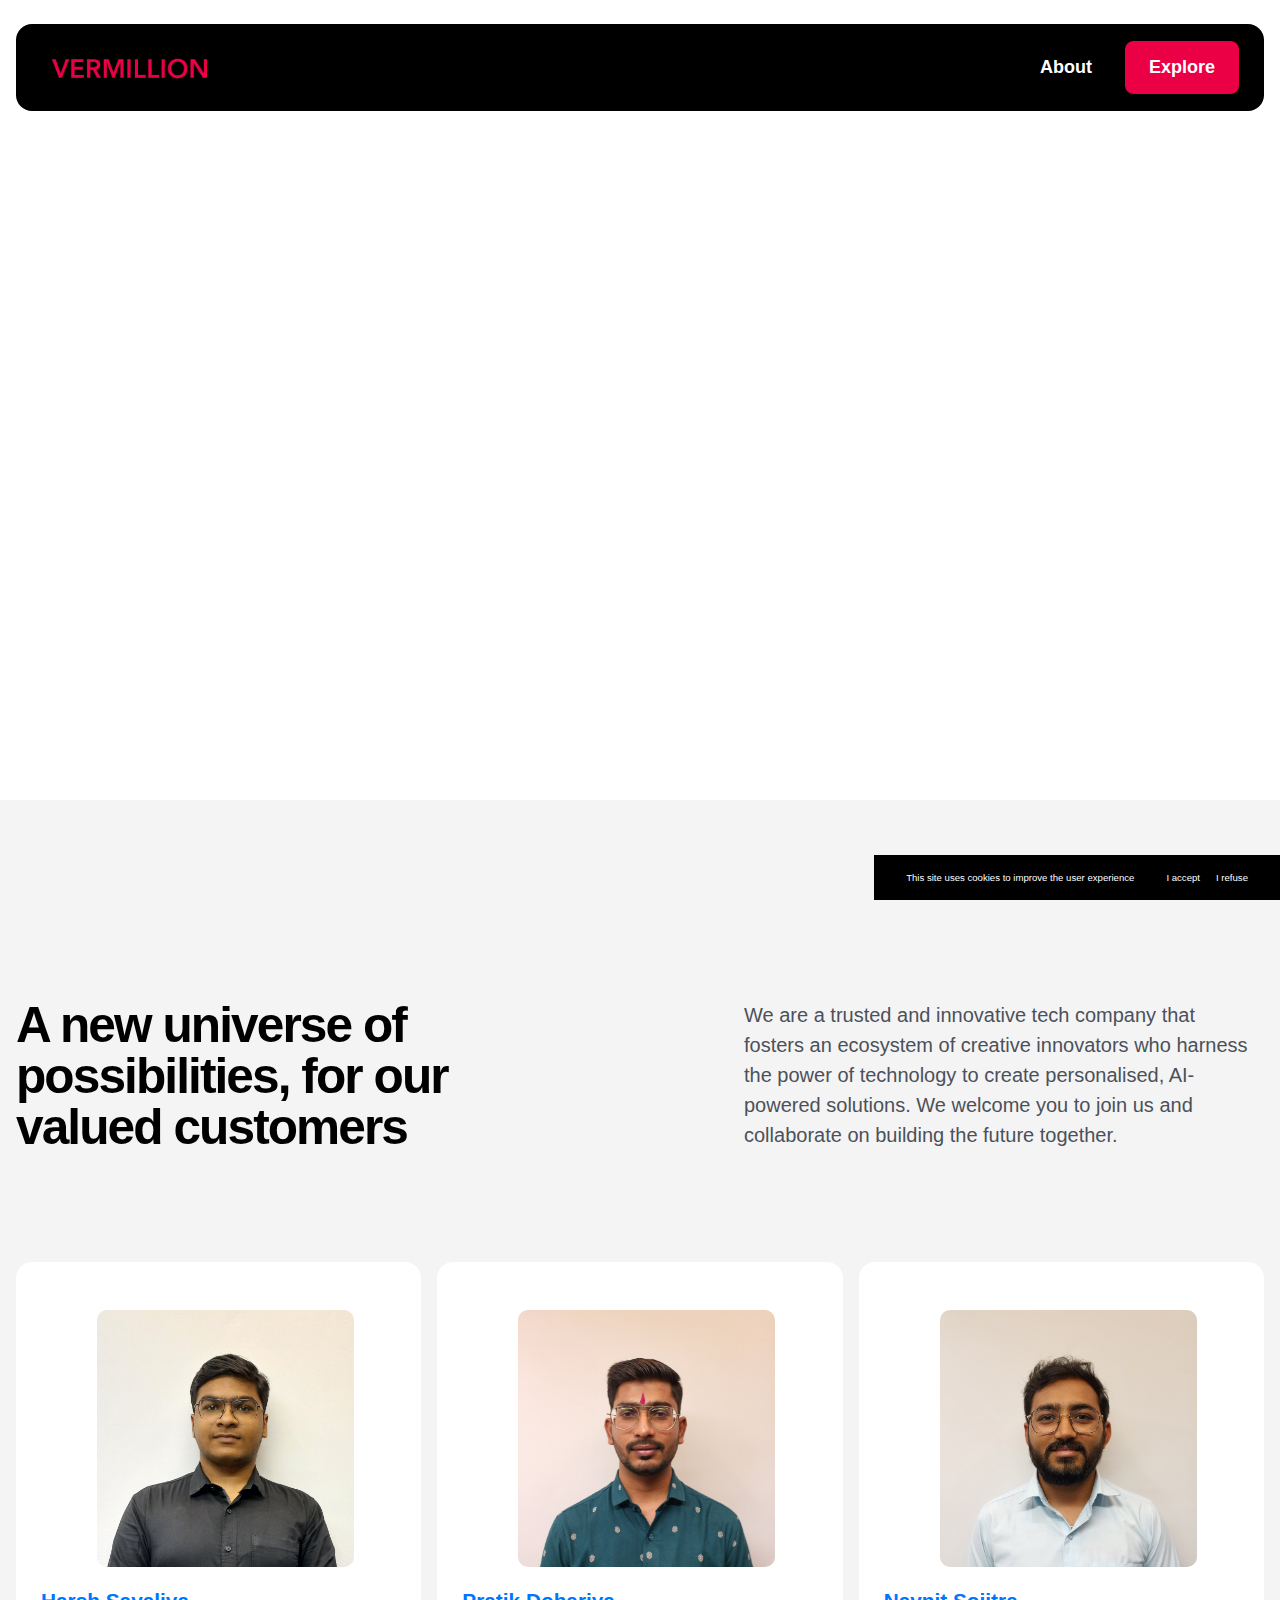
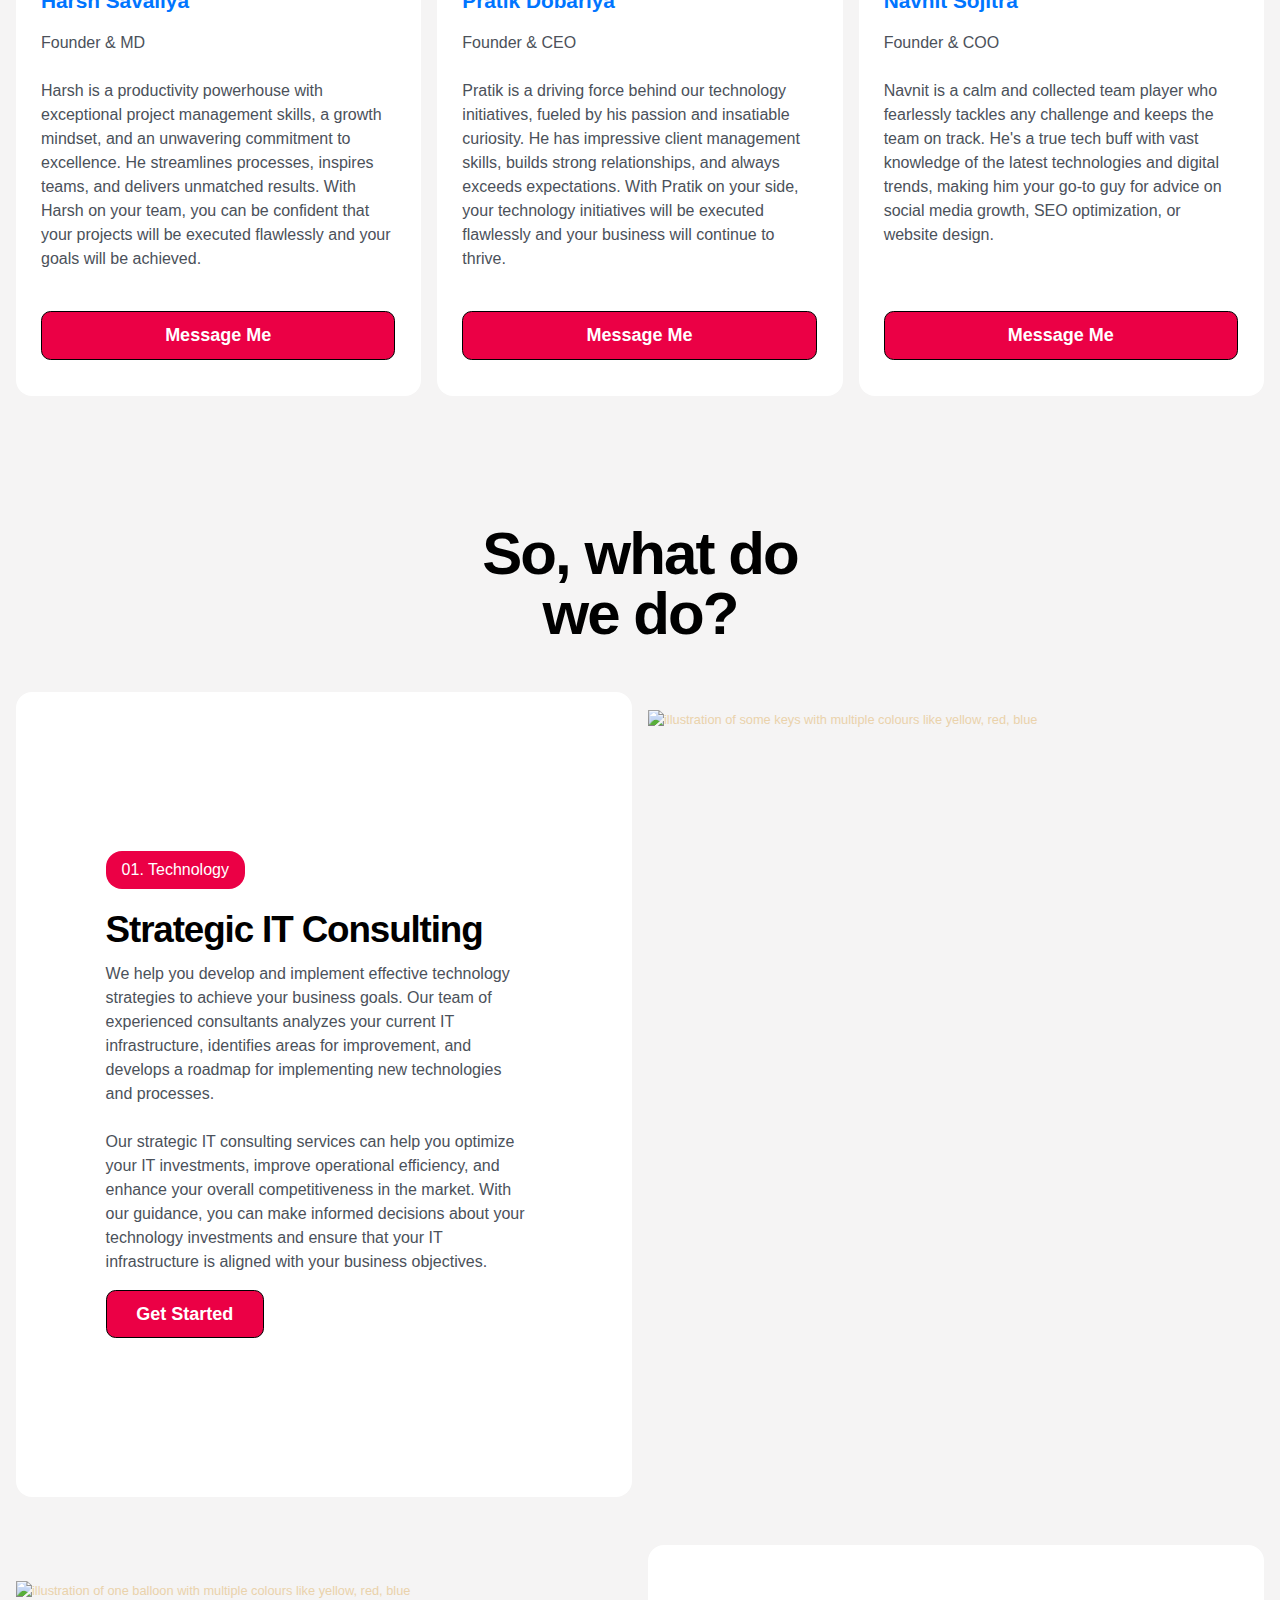
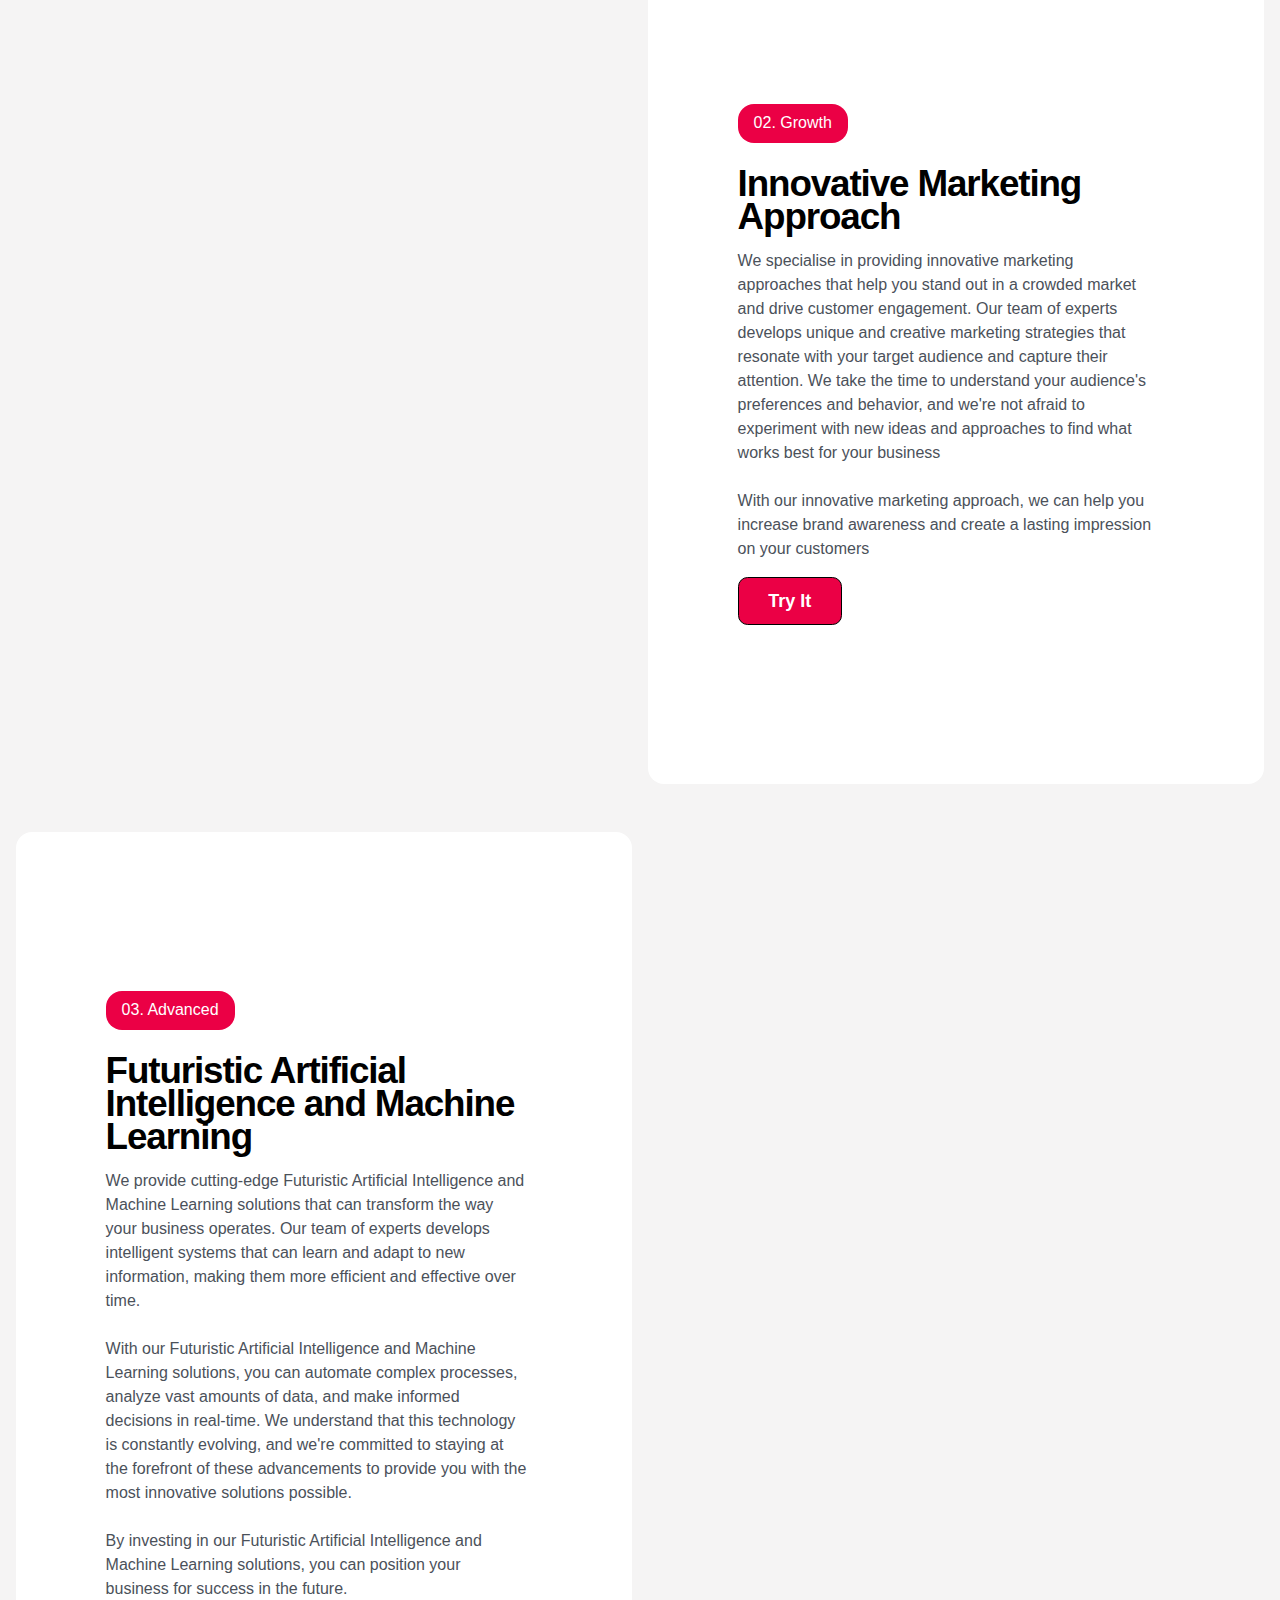
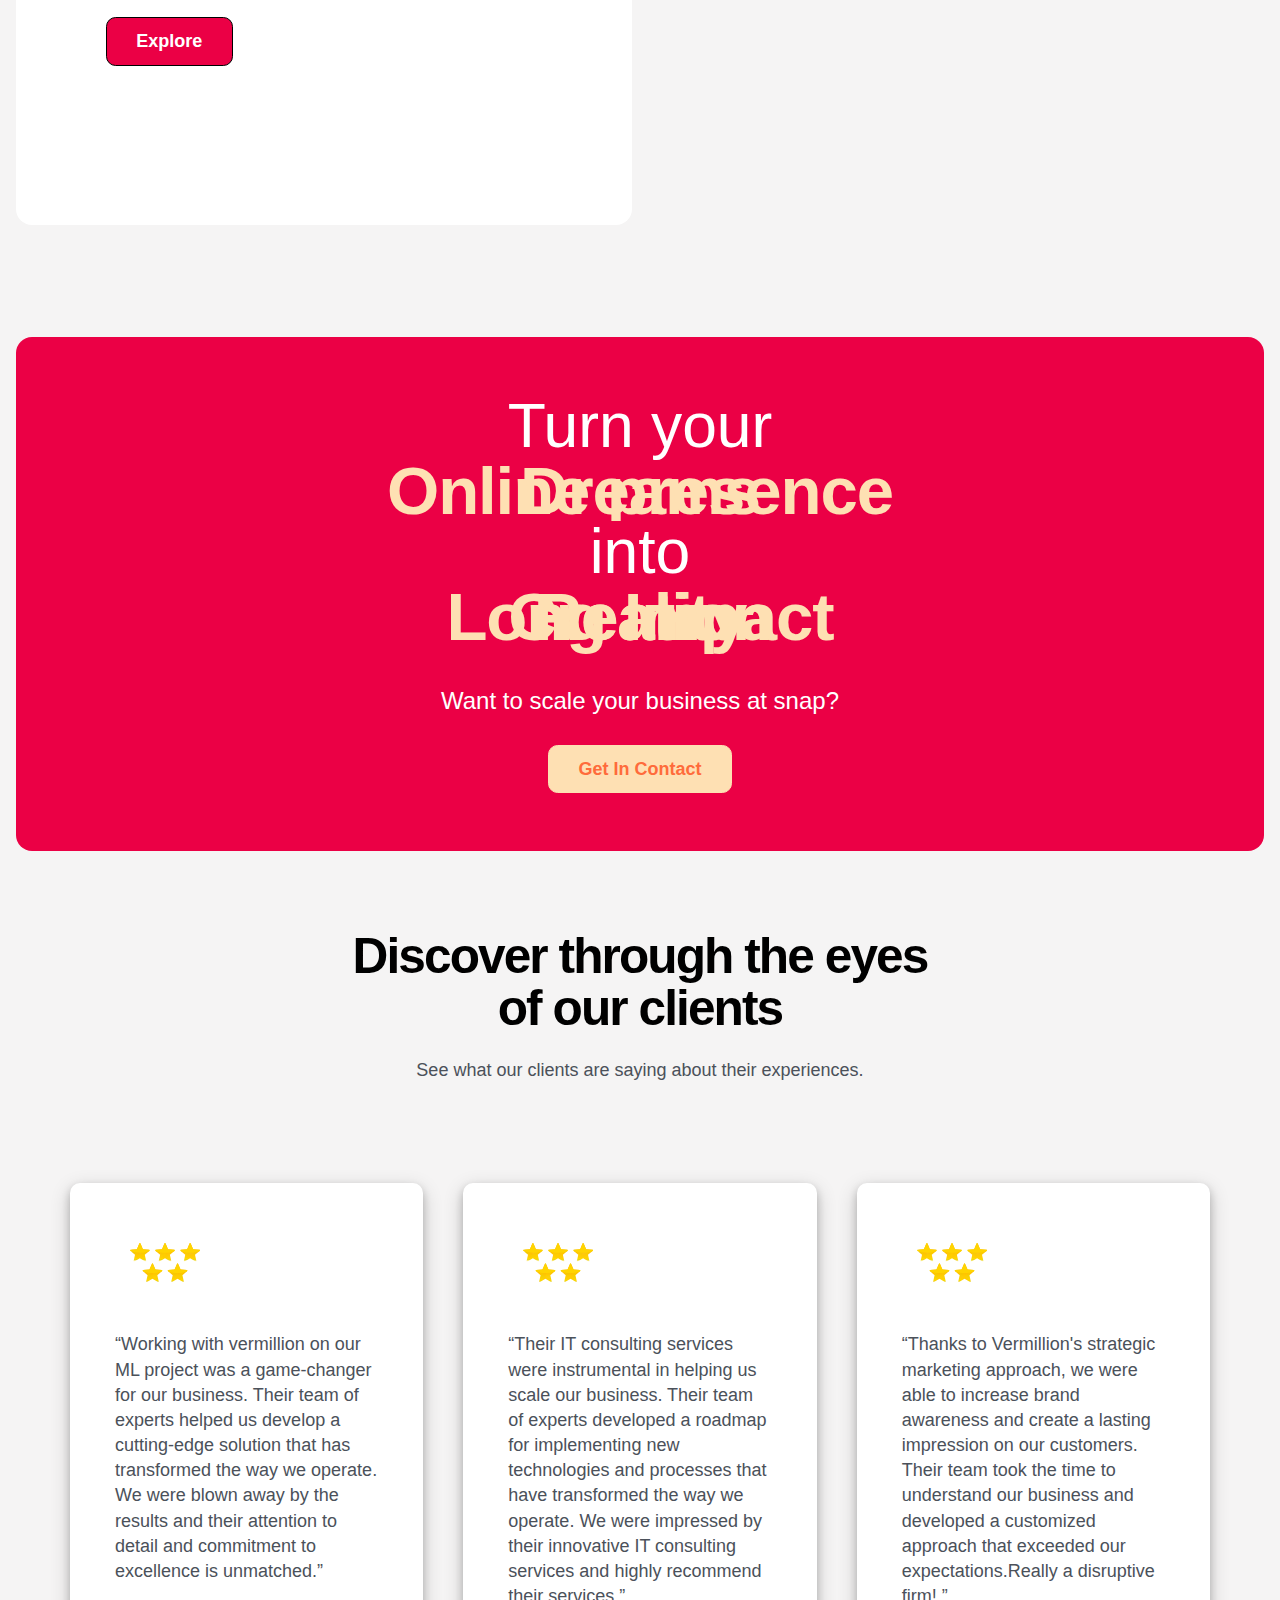
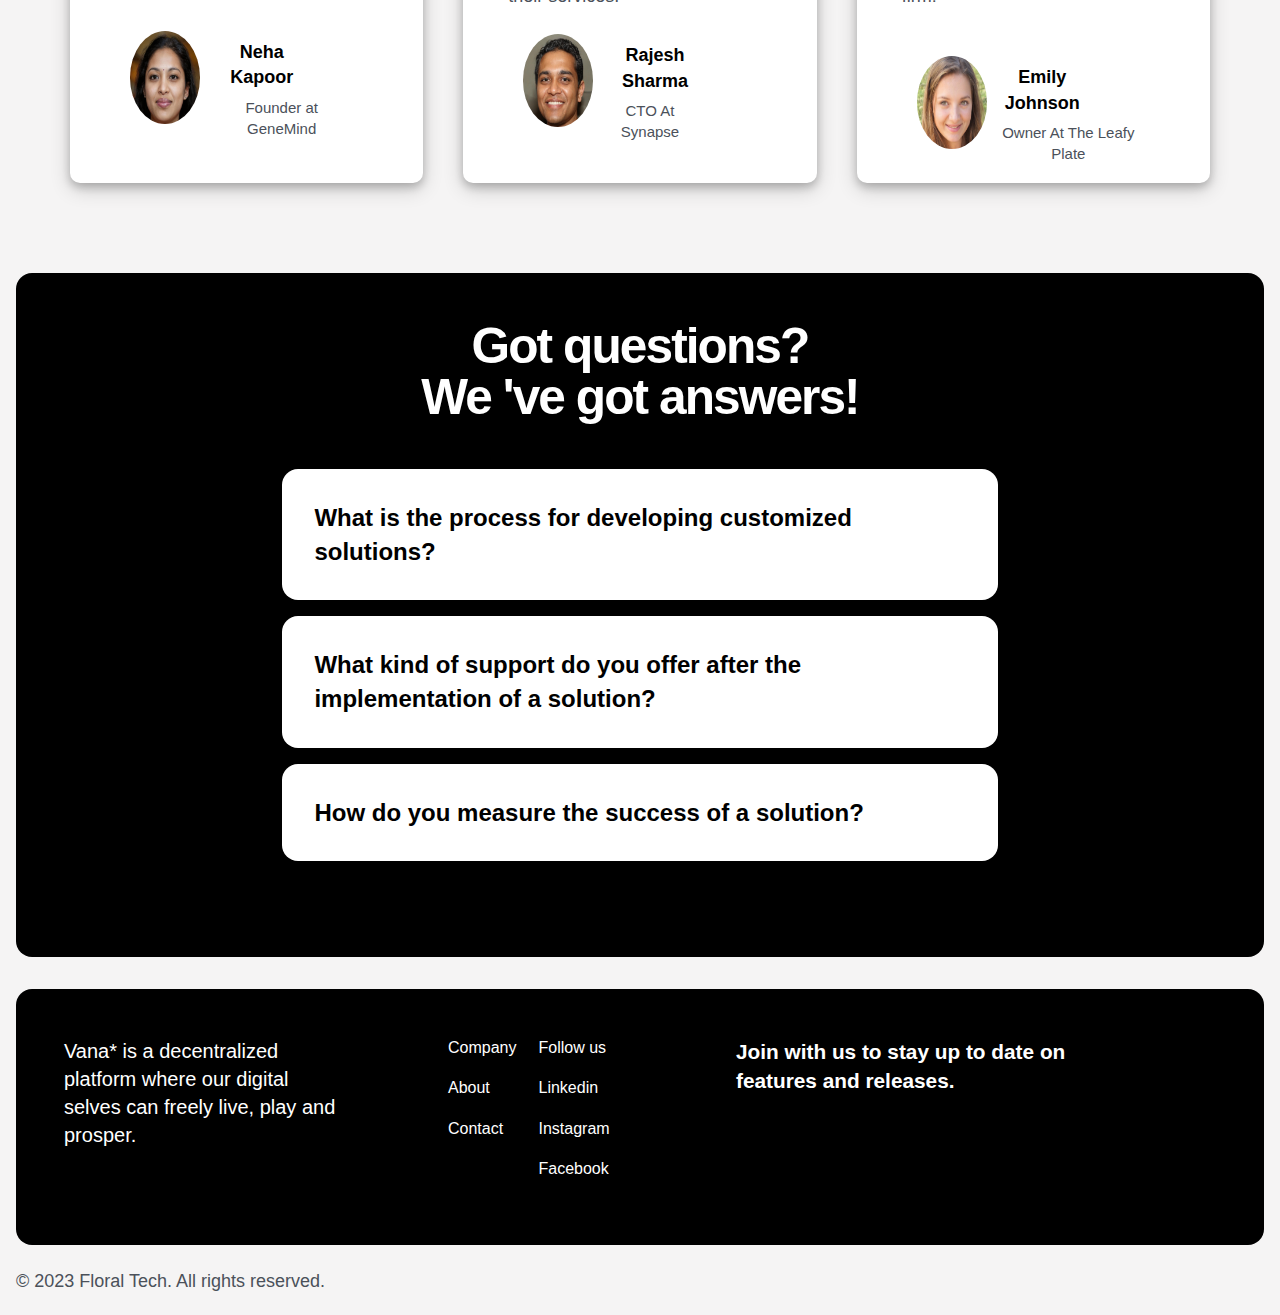
==== commit f6814697: "changes after live" ====
--- a/index.html
+++ b/index.html
@@ -623,25 +623,10 @@
                     helped us develop a cutting-edge solution that has transformed the way we operate. We were blown
                     away by the results and their attention to detail and commitment to excellence is unmatched.”</p>
                 <div class="user">
-                    <img src="/img/client/Neha Kapoor.jpeg" alt="">
+                    <img src="/img/client/Neha Kapoor.jpeg" alt="" >
                     <div class="info">
-                        <h5 style="margin-top: 24px;">Neha Kapoor</h5>
-                        <p style="padding-left: 22px; padding-top: 12px;"></p>
-                    </div>
-                </div>
-            </div>
-            <div class="box_data">
-                <div class="rating">
-                    <img src="img/five-star-yellow-icon.svg" alt="">
-                </div>
-                <p>“Thanks to Vermillion's strategic marketing approach, we were able to increase brand awareness and
-                    create a lasting impression on our customers. Their team took the time to understand our business
-                    and developed a customized approach that exceeded our expectations.”</p>
-                <div class="user">
-                    <img src="/img/client/Rajesh Sharma.jpeg" alt="">
-                    <div class="info">
-                        <h5 style="margin-top: 24px;">Rajesh Sharma</h5>
-                        <p style="padding-left: 11px; padding-top: 12px;"></p>
+                        <h5 >Neha Kapoor</h5>
+                        <p >Founder at GeneMind</p>
                     </div>
                 </div>
             </div>
@@ -653,14 +638,31 @@
                     experts developed a roadmap for implementing new technologies and processes that have transformed
                     the way we operate. We were impressed by their innovative IT consulting services and highly
                     recommend their services.”</p>
+                <div class="user " style="margin-top: 10px;">
+                    <img src="/img/client/Rajesh Sharma.jpeg" alt="">
+                    <div class="info">
+                        <h5 >Rajesh Sharma</h5>
+                        <p style="padding-right: 80px;">CTO At Synapse</p>
+                    </div>
+                </div>
+            </div>
+            <div class="box_data">
+                <div class="rating">
+                    <img src="img/five-star-yellow-icon.svg" alt="">
+                </div>
+                <p>“Thanks to Vermillion's strategic marketing approach, we were able to increase brand awareness and
+                    create a lasting impression on our customers. Their team took the time to understand our business
+                    and developed a customized approach that exceeded our expectations.Really a disruptive firm! ”</p>
                 <div class="user">
                     <img src="/img/client/Emily Johnson.jpeg" alt="">
                     <div class="info">
-                        <h5 style="margin-top: 24px;">Emily Johnson </h5>
-
-                    </div>
-                </div>
-            </div>
+                        <h5 style="margin-right: 82px;" >Emily Johnson </h5>
+                        <p>Owner At The Leafy Plate</p>
+
+                    </div>
+                </div>
+            </div>
+
         </section>
 
 
--- a/home.css
+++ b/home.css
@@ -2297,7 +2297,7 @@
 }
 
 h6 {
-  color: #000;
+  color: white;
   margin-top: 0;
   margin-bottom: 0;
   font-size: 1.125rem;
@@ -3689,7 +3689,7 @@
   z-index: 2;
   width: 100%;
   height: auto;
-  background-color: #ff6b3b;
+  background-color: #eb0045;
   border-radius: 1rem;
   justify-content: space-between;
   margin-top: 7rem;
@@ -8473,7 +8473,7 @@
 }
 
 .container2 .box_data {
-  padding: 65px;
+  padding: 45px;
   box-shadow: 0 4px 8px 0 rgba(0, 0, 0, 0.2), 0 6px 20px 0 rgba(0, 0, 0, 0.19);
   border-radius: 10px;
   background-color: white;
@@ -8484,7 +8484,7 @@
   display: flex;
   flex-direction: row;
   text-align: center;
-  margin-top: 20px;
+  margin-top: 32px;
 }
 
 .container2 .box_data .user .info h5 {
@@ -8519,7 +8519,20 @@
 }
 
 
-
+.box_data {
+  flex: 1 1 300px; /* Set the desired width for each box */
+  height: 600px; /* Set the desired height for each box */
+}
+
+
+.info h5{
+  margin-top: 9px; margin-right: 70px;
+}
+
+.info p{
+  padding-right: 30px; padding-top: 6px;
+  font-size: 15px !important;
+}
 
 /* -------------------------------------------------------------------------------containt changing css */
 
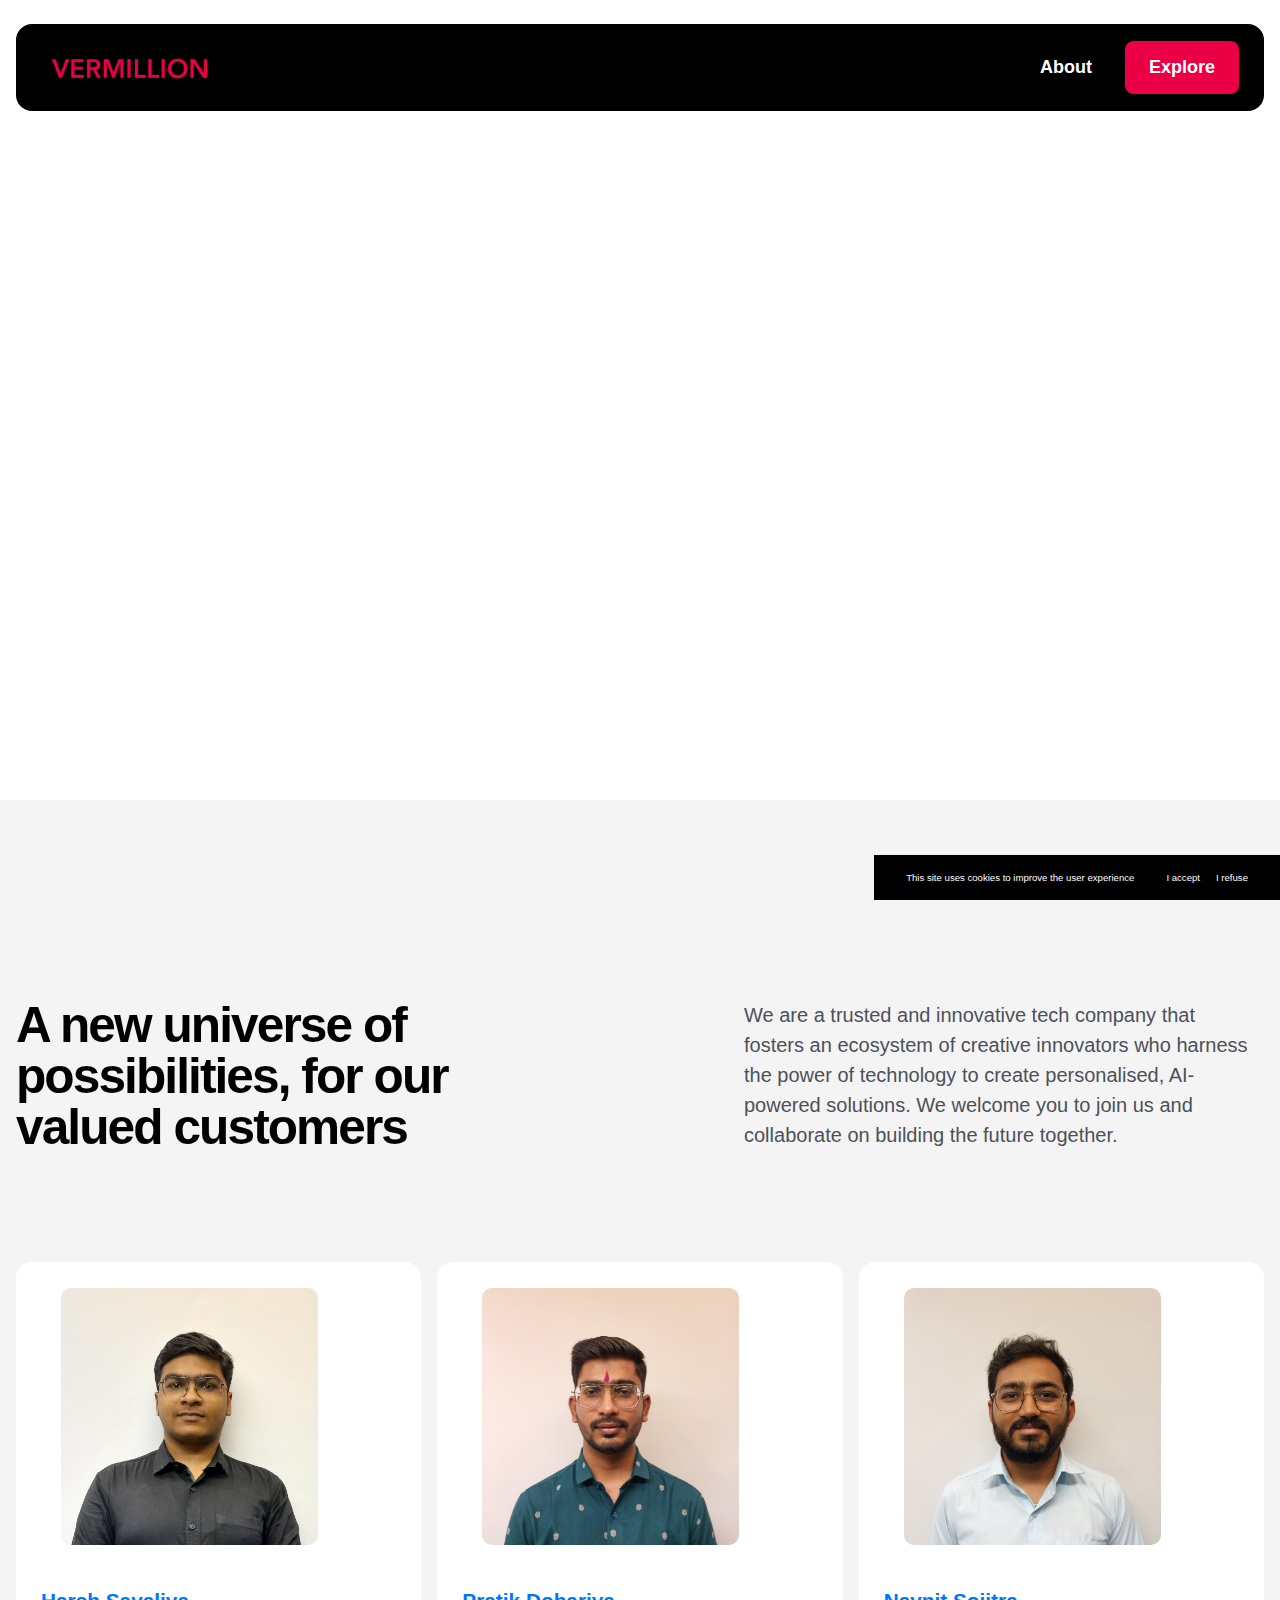
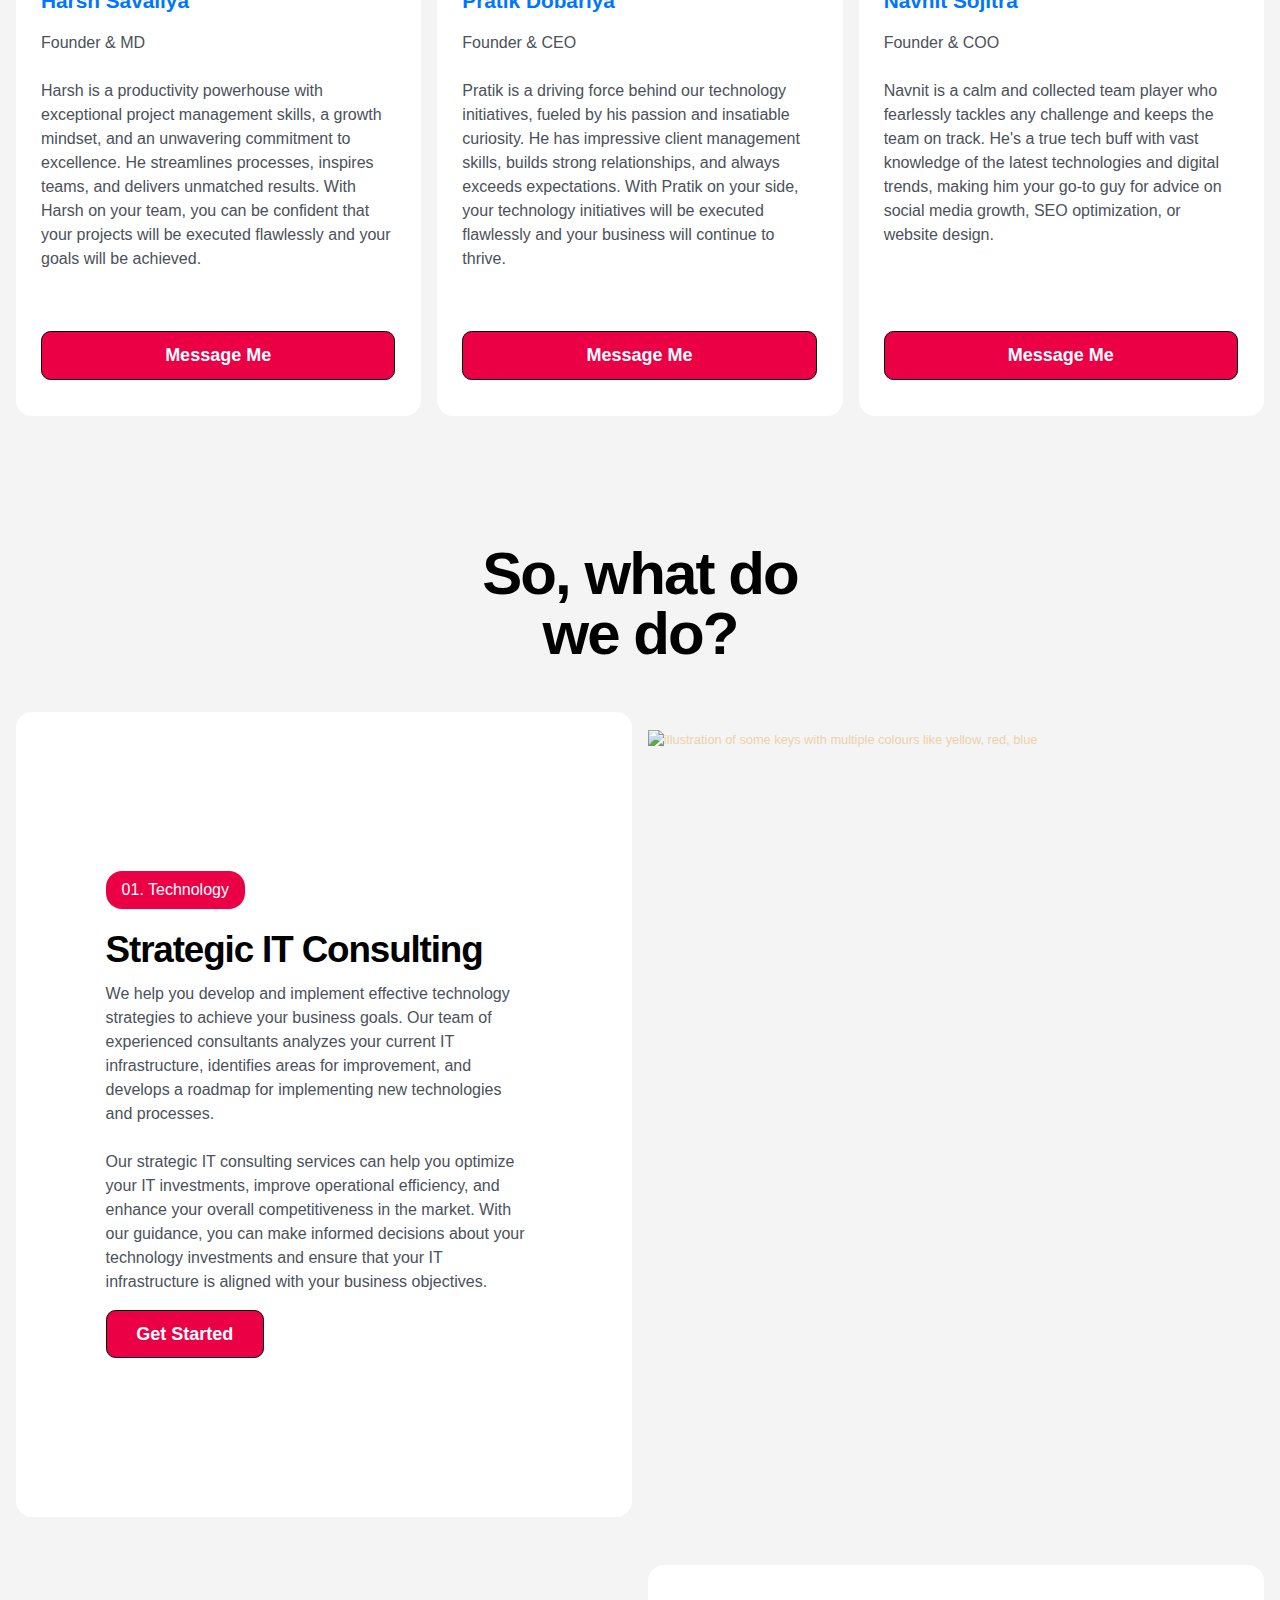
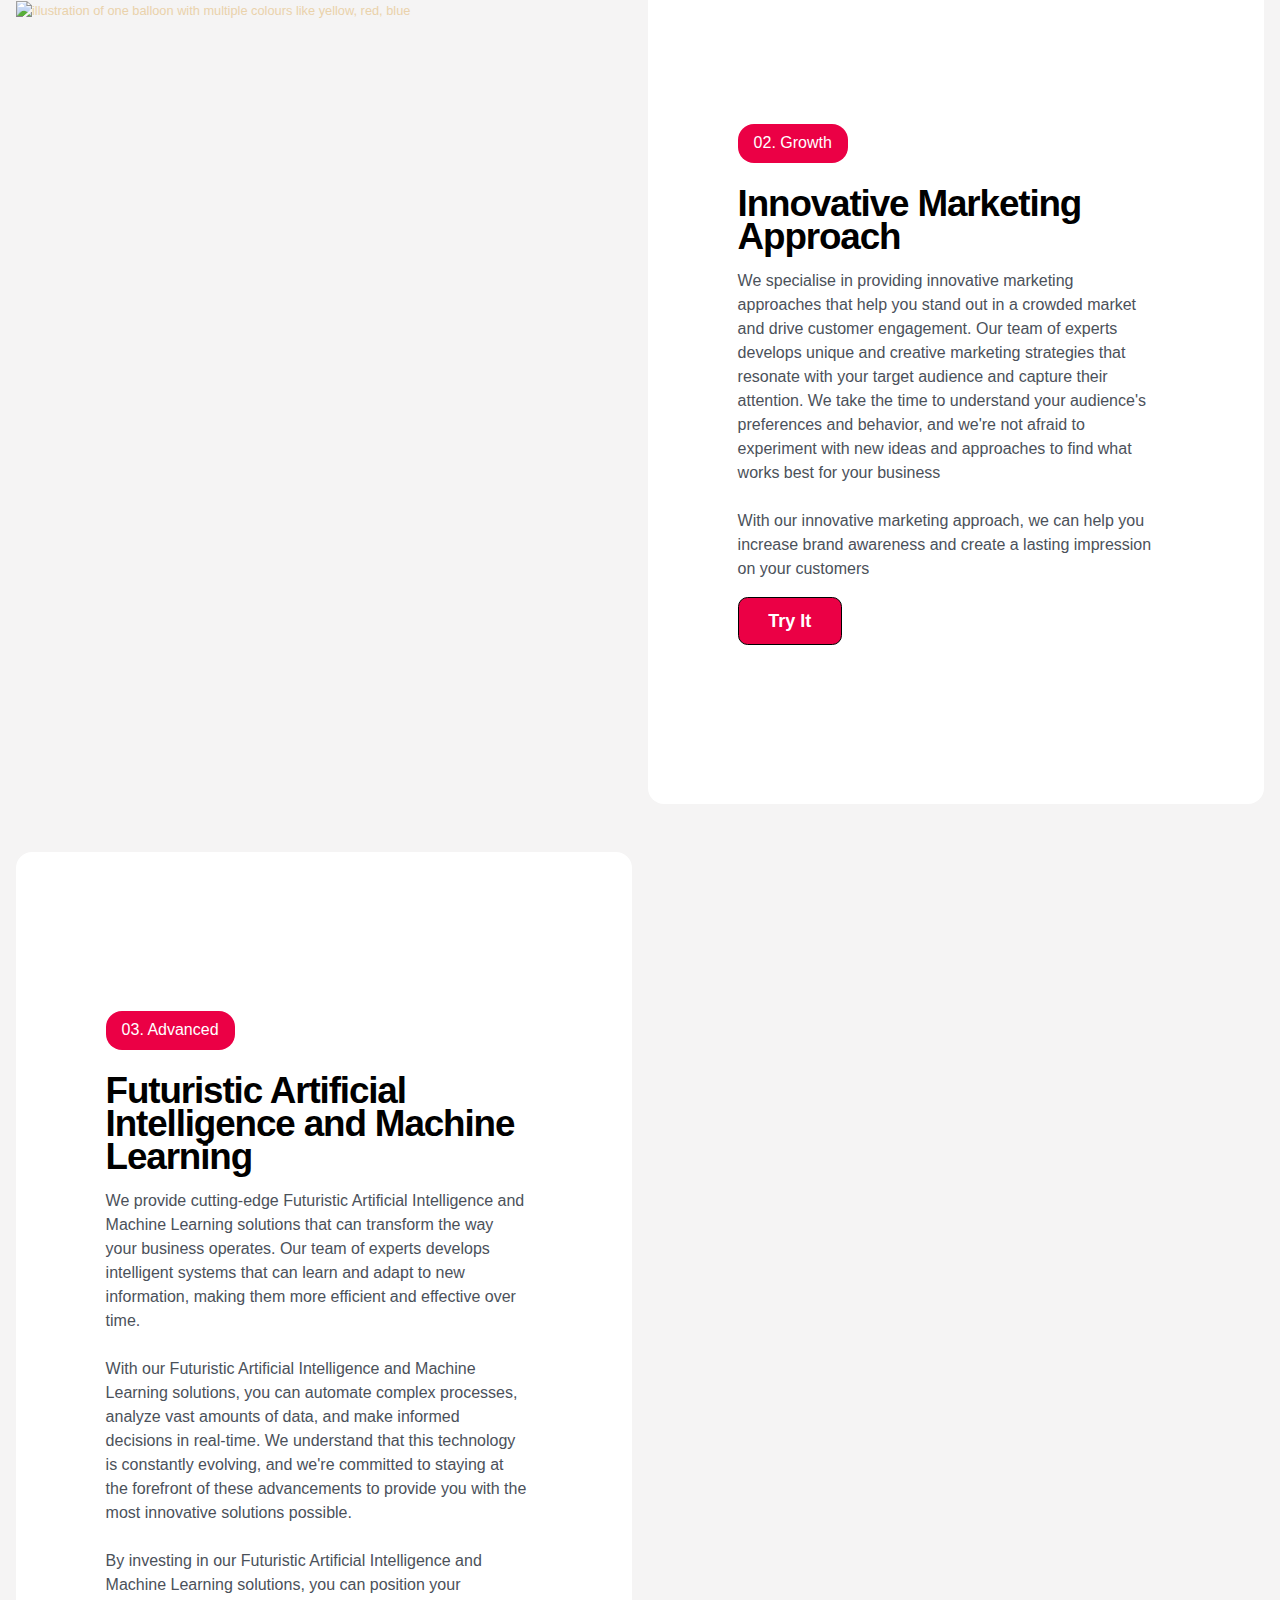
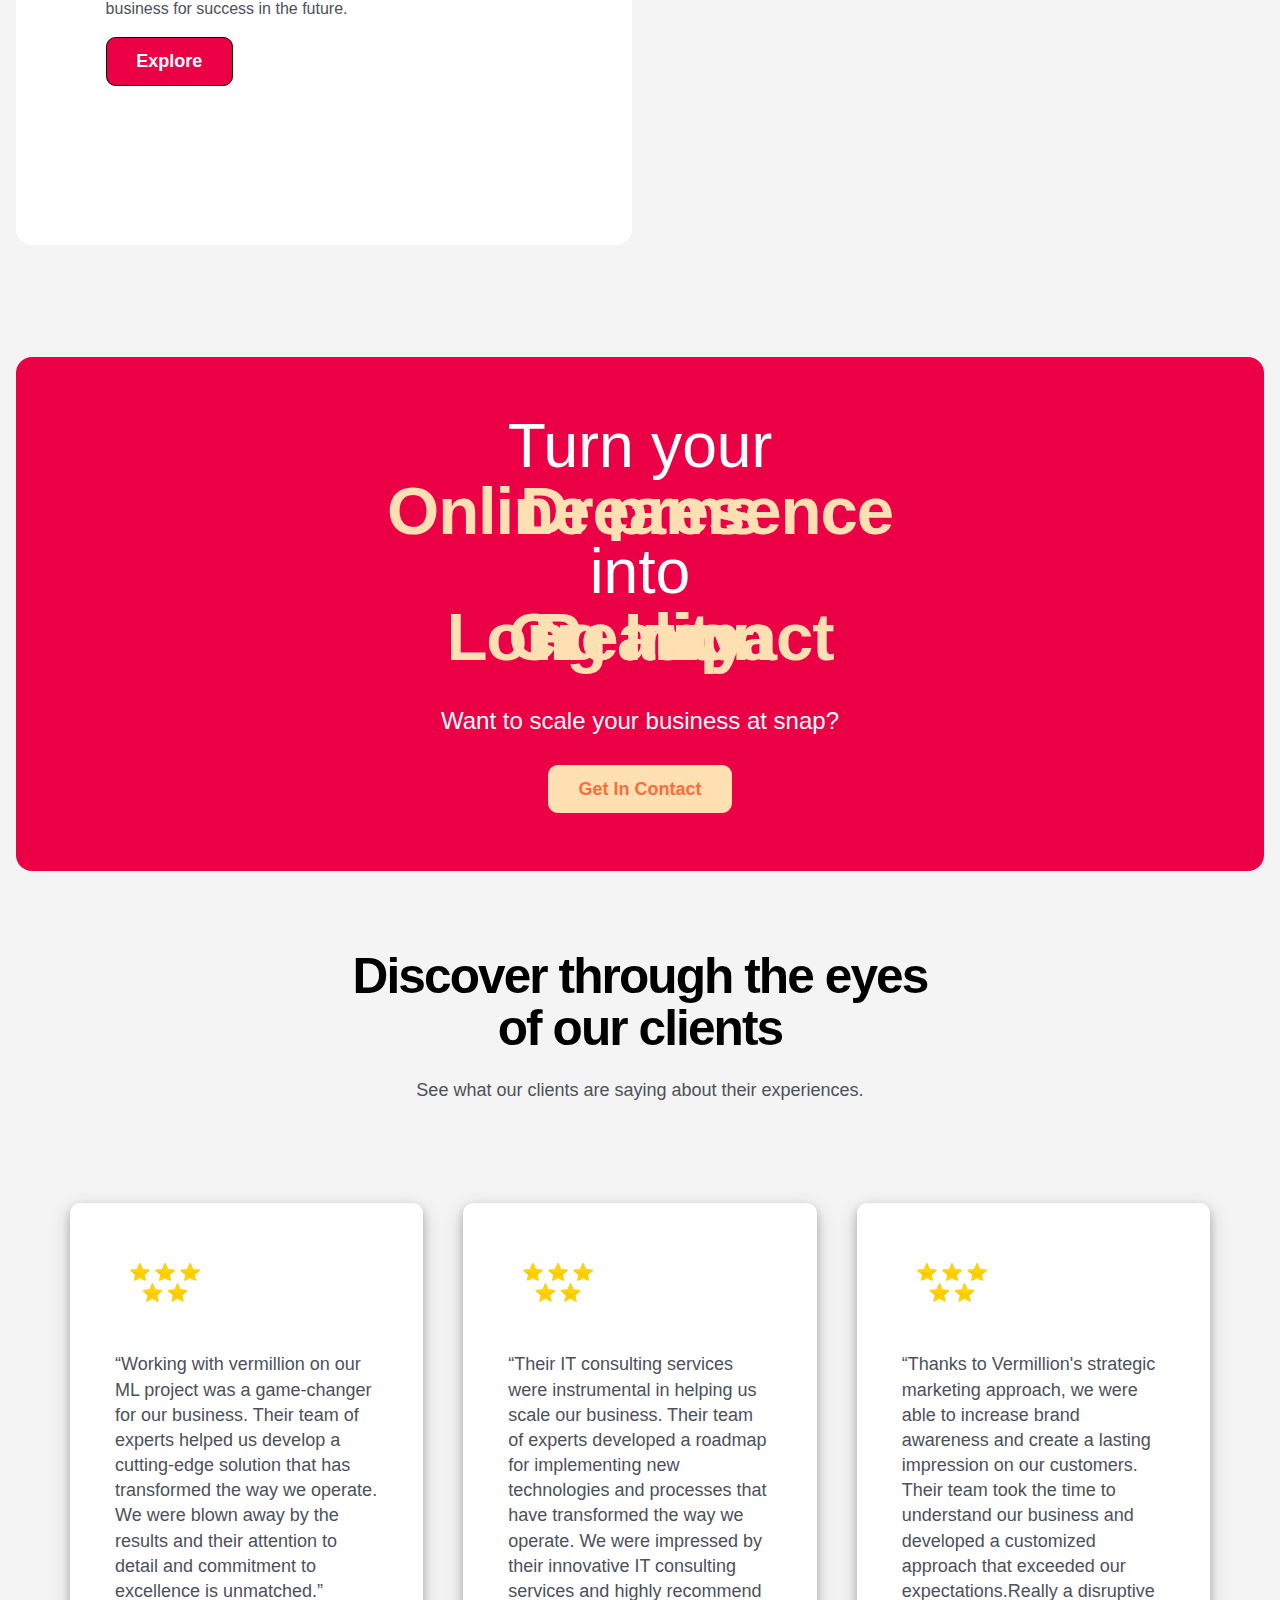
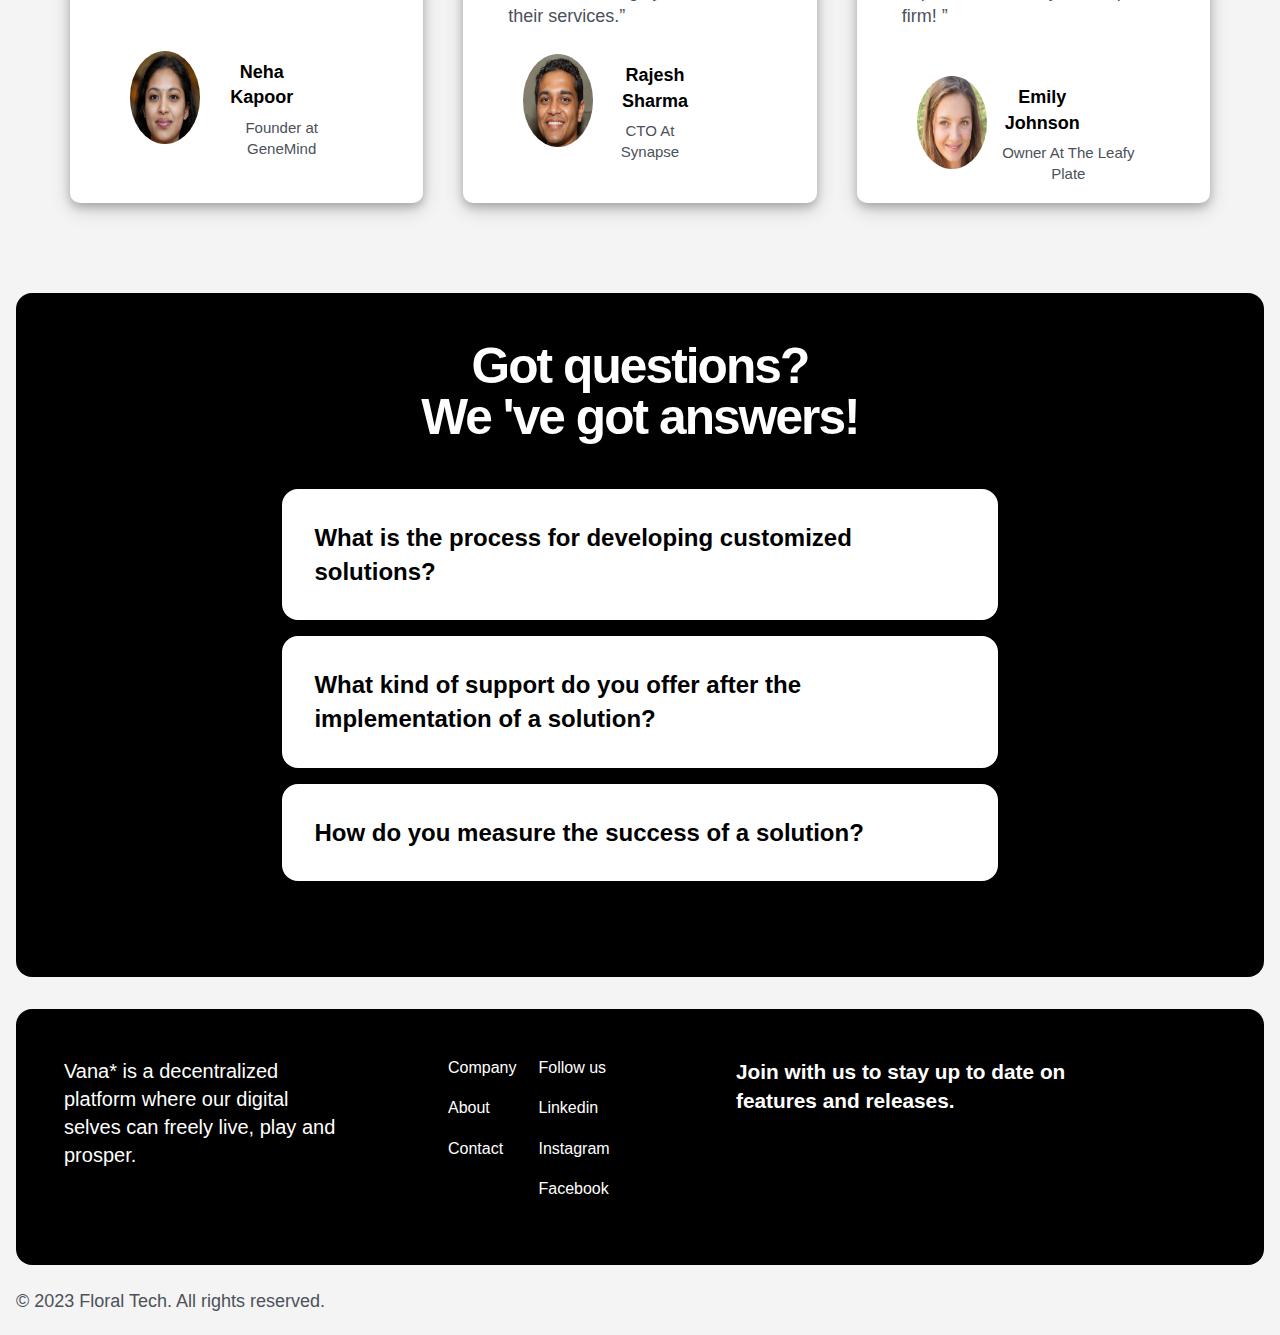
==== commit 6f4203f6: "cashe issue solve" ====
--- a/index.html
+++ b/index.html
@@ -25,6 +25,7 @@
     <meta content="summary_large_image" name="twitter:card" />
     <meta content="width=device-width, initial-scale=1" name="viewport" />
     <meta content="Webflow" name="generator" />
+    <meta http-equiv="Cache-Control" content="no-store">
     <link href="https://assets.website-files.com/62dfa5318bb52f5fea8dc489/css/vananewwebsite.webflow.3374aaa9f.css"
         rel="stylesheet" type="text/css" />
     <link href="https://fonts.googleapis.com" rel="preconnect" />
@@ -234,7 +235,7 @@
                             src="https://unpkg.com/@lottiefiles/lottie-player@latest/dist/lottie-player.js"></script>
                         <script
                             src="https://unpkg.com/@lottiefiles/lottie-player@latest/dist/lottie-player.js"></script>
-                        <lottie-player class="lootie-player"
+                        <lottie-player class="lootie-player ani1"
                             src="https://assets9.lottiefiles.com/packages/lf20_4pQxaiQ4xS.json" background="transparent"
                             speed="1" style="width: 300px; height: 300px;  margin-top: -325px; margin-left: -280px;"
                             loop autoplay></lottie-player>
@@ -246,7 +247,7 @@
                         class="about__image-wrapper is-one is-hidden-mob">
                         <script
                             src="https://unpkg.com/@lottiefiles/lottie-player@latest/dist/lottie-player.js"></script>
-                        <lottie-player class="lootie-player"
+                        <lottie-player class="lootie-player ani2"
                             src="https://assets3.lottiefiles.com/packages/lf20_0xxt6NalRp.json" background="transparent"
                             speed="1"
                             style="width: 300px; height: 300px; padding-left: 70px; margin-left: 100px; margin-top: -139px;"
@@ -258,7 +259,7 @@
                         class="about__image-wrapper is-three">
                         <script
                             src="https://unpkg.com/@lottiefiles/lottie-player@latest/dist/lottie-player.js"></script>
-                        <lottie-player class="lootie-player"
+                        <lottie-player class="lootie-player ani3"
                             src="https://assets3.lottiefiles.com/packages/lf20_EWDDyXGwWh.json" background="transparent"
                             speed="1"
                             style="width: 300px; height: 300px; margin-bottom:-200px; padding-left: 70px; margin-left: 250px;"
@@ -366,7 +367,7 @@
                             </div>
                         </div>
                         <div class="col col-lg-4 col-sm-12">
-                            <div class="box__-wrapper is--two">
+                            <div class="box__-wrapper is--one">
                                 <div class="w-layout-grid box__grid">
                                     <div class="box__image--wrapper">
                                         <div class="box__image is--c" data-w-id="f40e01bc-1d96-a658-b879-ebcd07503a81"
@@ -395,7 +396,7 @@
                             </div>
                         </div>
                         <div class="col col-lg-4 col-sm-12">
-                            <div class="box__-wrapper is--three">
+                            <div class="box__-wrapper is--one">
                                 <div class="w-layout-grid box__grid">
                                     <div class="box__image--wrapper">
                                         <div class="box__image is--b" data-w-id="f9d4e285-a12d-dcd1-1c5d-c0da87ffedc4"
@@ -624,7 +625,7 @@
                     away by the results and their attention to detail and commitment to excellence is unmatched.”</p>
                 <div class="user">
                     <img src="/img/client/Neha Kapoor.jpeg" alt="" >
-                    <div class="info">
+                    <div class="info neha">
                         <h5 >Neha Kapoor</h5>
                         <p >Founder at GeneMind</p>
                     </div>
@@ -640,7 +641,7 @@
                     recommend their services.”</p>
                 <div class="user " style="margin-top: 10px;">
                     <img src="/img/client/Rajesh Sharma.jpeg" alt="">
-                    <div class="info">
+                    <div class="info rajesh">
                         <h5 >Rajesh Sharma</h5>
                         <p style="padding-right: 80px;">CTO At Synapse</p>
                     </div>
@@ -653,7 +654,7 @@
                 <p>“Thanks to Vermillion's strategic marketing approach, we were able to increase brand awareness and
                     create a lasting impression on our customers. Their team took the time to understand our business
                     and developed a customized approach that exceeded our expectations.Really a disruptive firm! ”</p>
-                <div class="user">
+                <div class="user emily">
                     <img src="/img/client/Emily Johnson.jpeg" alt="">
                     <div class="info">
                         <h5 style="margin-right: 82px;" >Emily Johnson </h5>
@@ -753,7 +754,7 @@
 
         <section class=" section is--five">
             <div class="mask-grey"></div>
-            <div class="container">
+            <div class="container" id="container3">
                 <div class="questions__box is-absolute">
                     <div class="questions__box--tittle">
                         <h2>Got questions? </h2>
--- a/home.css
+++ b/home.css
@@ -1025,6 +1025,9 @@
 }
 
 @media screen and (max-width: 479px) {
+  .box__text--wrapper{
+    margin-top: 0px !important;
+  }
   .w-container {
     max-width: none;
   }
@@ -1090,6 +1093,22 @@
   .w-col-tiny-12 {
     width: 100%;
   }
+
+  .info h5 p{
+    padding: 0px !important;
+    margin: 0px !important;
+
+  }
+
+
+  .info .rajesh h5{
+    margin-right: 62px !important;
+  }
+  .info .rajesh p{
+    padding-right: 71px !important;
+  }
+
+
 }
 
 .w-widget {
@@ -2103,6 +2122,8 @@
   .w-nav[data-collapse="medium"] .w-nav-button {
     display: block;
   }
+
+
 }
 
 @media screen and (max-width: 767px) {
@@ -2127,6 +2148,10 @@
   .w-nav[data-collapse="tiny"] .w-nav-button {
     display: block;
   }
+
+
+
+
 }
 
 .w-tabs {
@@ -3480,8 +3505,7 @@
   height: 12rem;
   justify-content: center;
   align-items: center;
-  padding-left: 2.25rem;
-  padding-right: 2.25rem;
+
   display: flex;
 }
 
@@ -6615,6 +6639,11 @@
   .application-ig--wrapper {
     padding: 1rem;
   }
+
+  .lottie-player .ani1{
+    height: 200px;
+    width: 200px;
+  }
 }
 
 @media screen and (max-width: 767px) {
@@ -7702,7 +7731,7 @@
 
   .box__image--wrapper {
 
-    padding-left: 0;
+    padding-left: 14px;
     padding-right: 0;
   }
 
@@ -8556,7 +8585,8 @@
 @media screen and (max-width: 768px) {
   .container2 {
     flex-direction: column;
-    padding: 30px 0;
+    padding: 30px 0px 0 18px ;
+    gap: 20px;
   }
 
   .box_data {
@@ -8580,5 +8610,25 @@
 	width: 257px;
 
 	margin: 20px;
-	margin-top: 60px;
-}+	margin-top: 17.5px;
+}
+
+@media screen and (max-width: 479px) {
+  #container3{
+    background-color: black;
+  }
+}
+
+
+
+
+@media  screen and (max-width:967px) {
+  .ani1{
+    height: 200px !important;
+    width: 200px !important;
+    margin-top: -612px !important;
+    margin-left: -72px !important;
+  }
+
+
+}
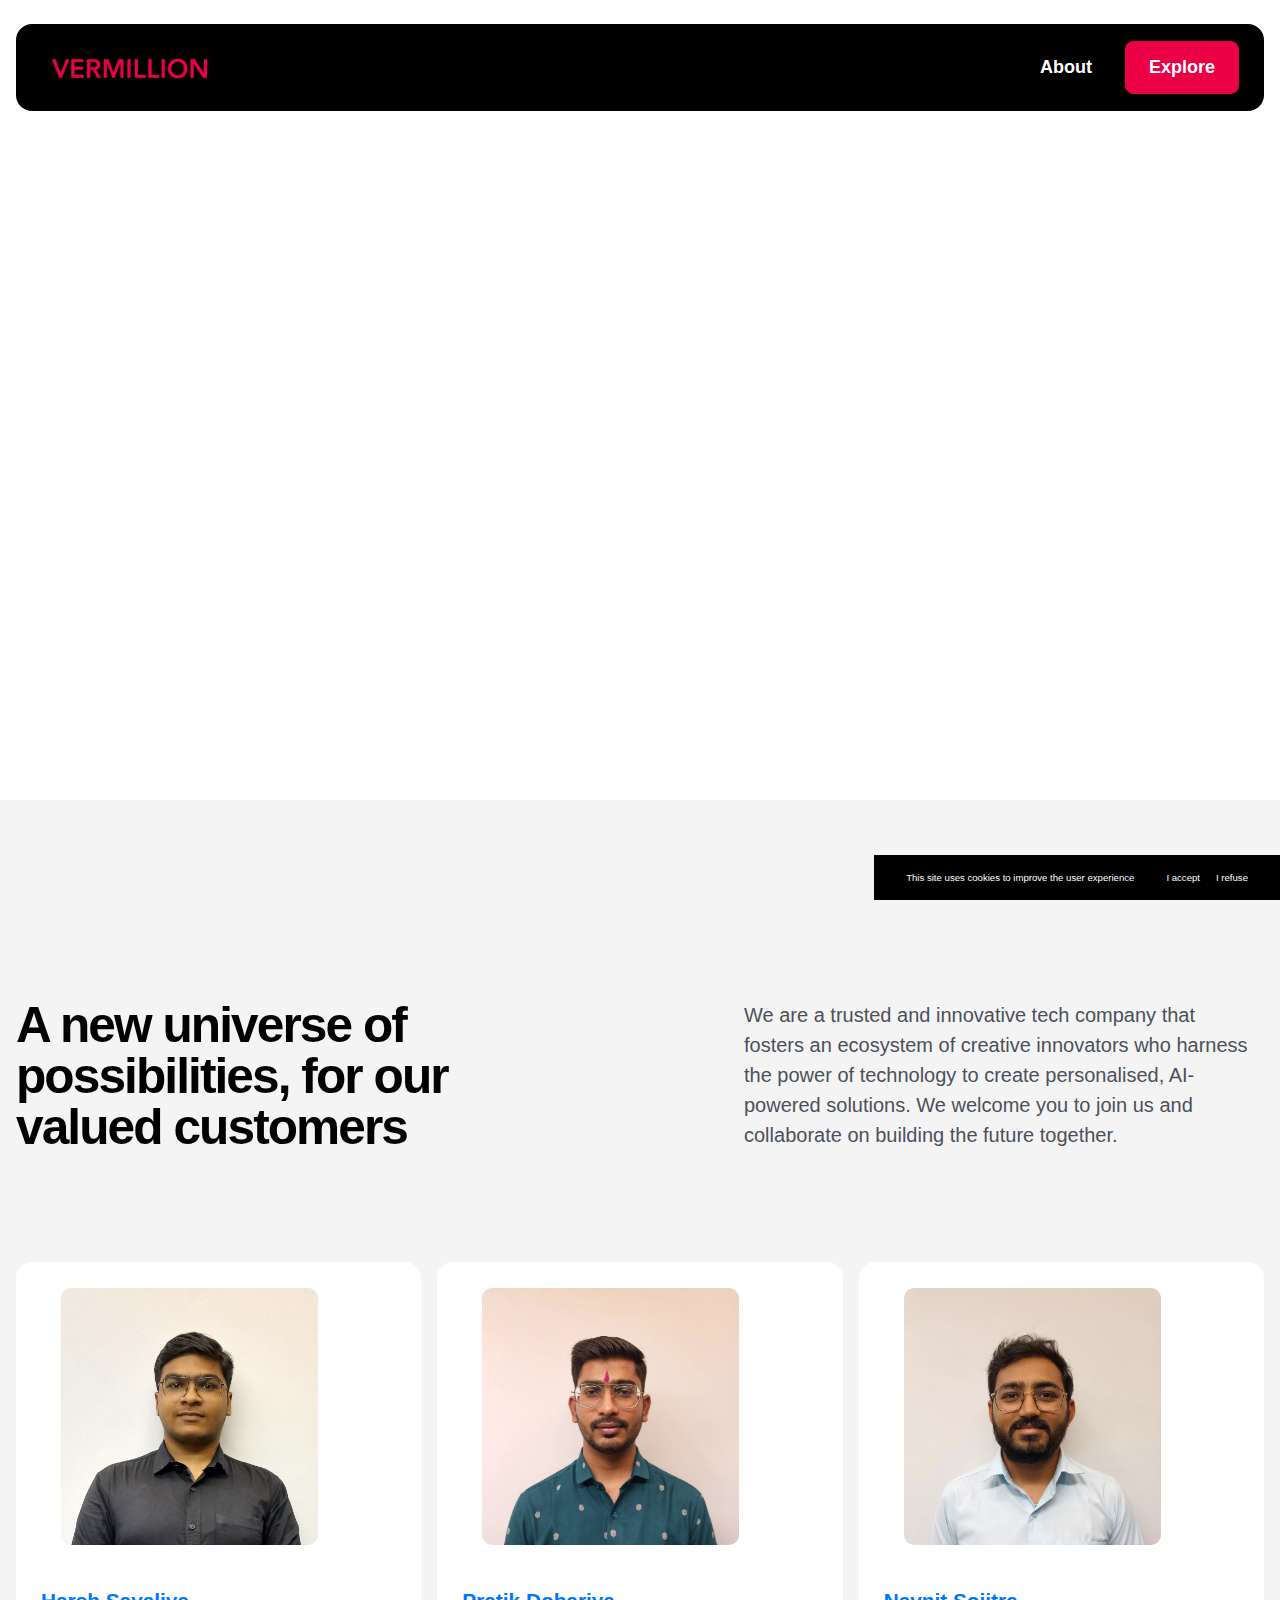
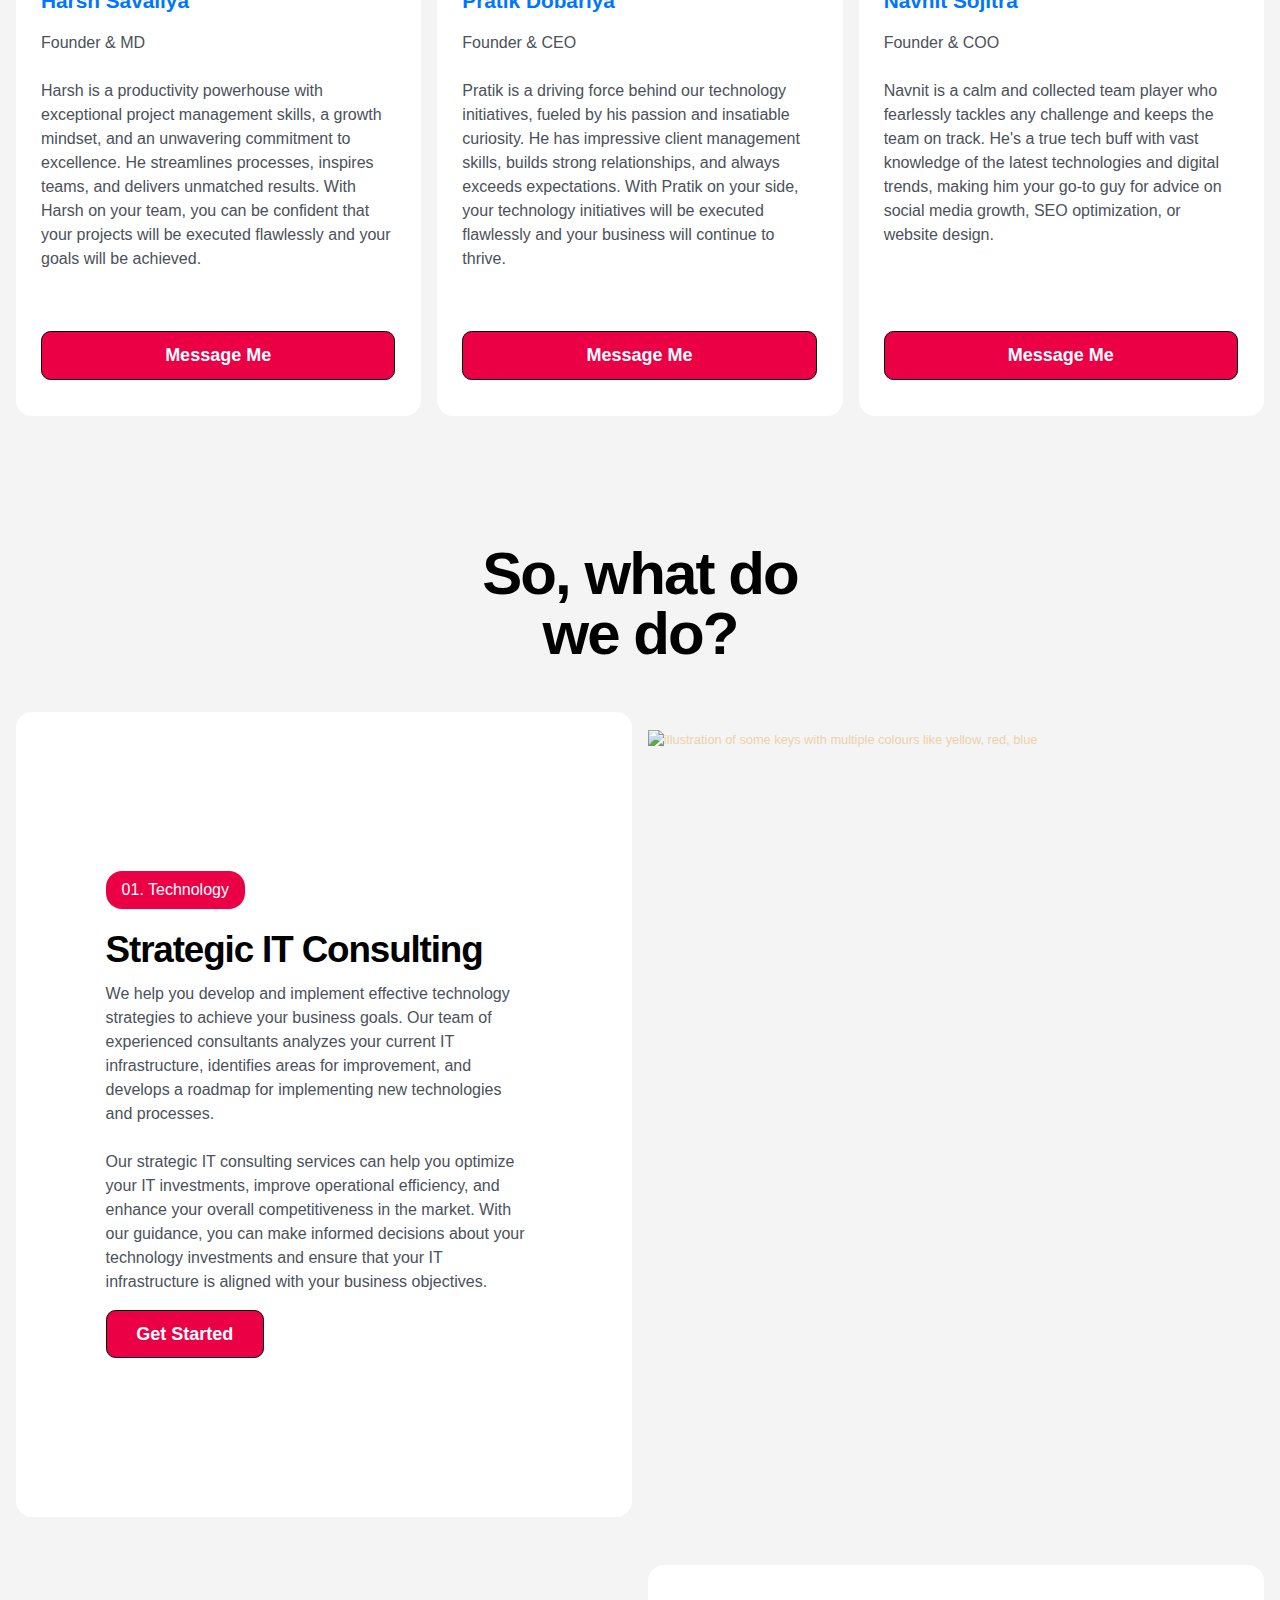
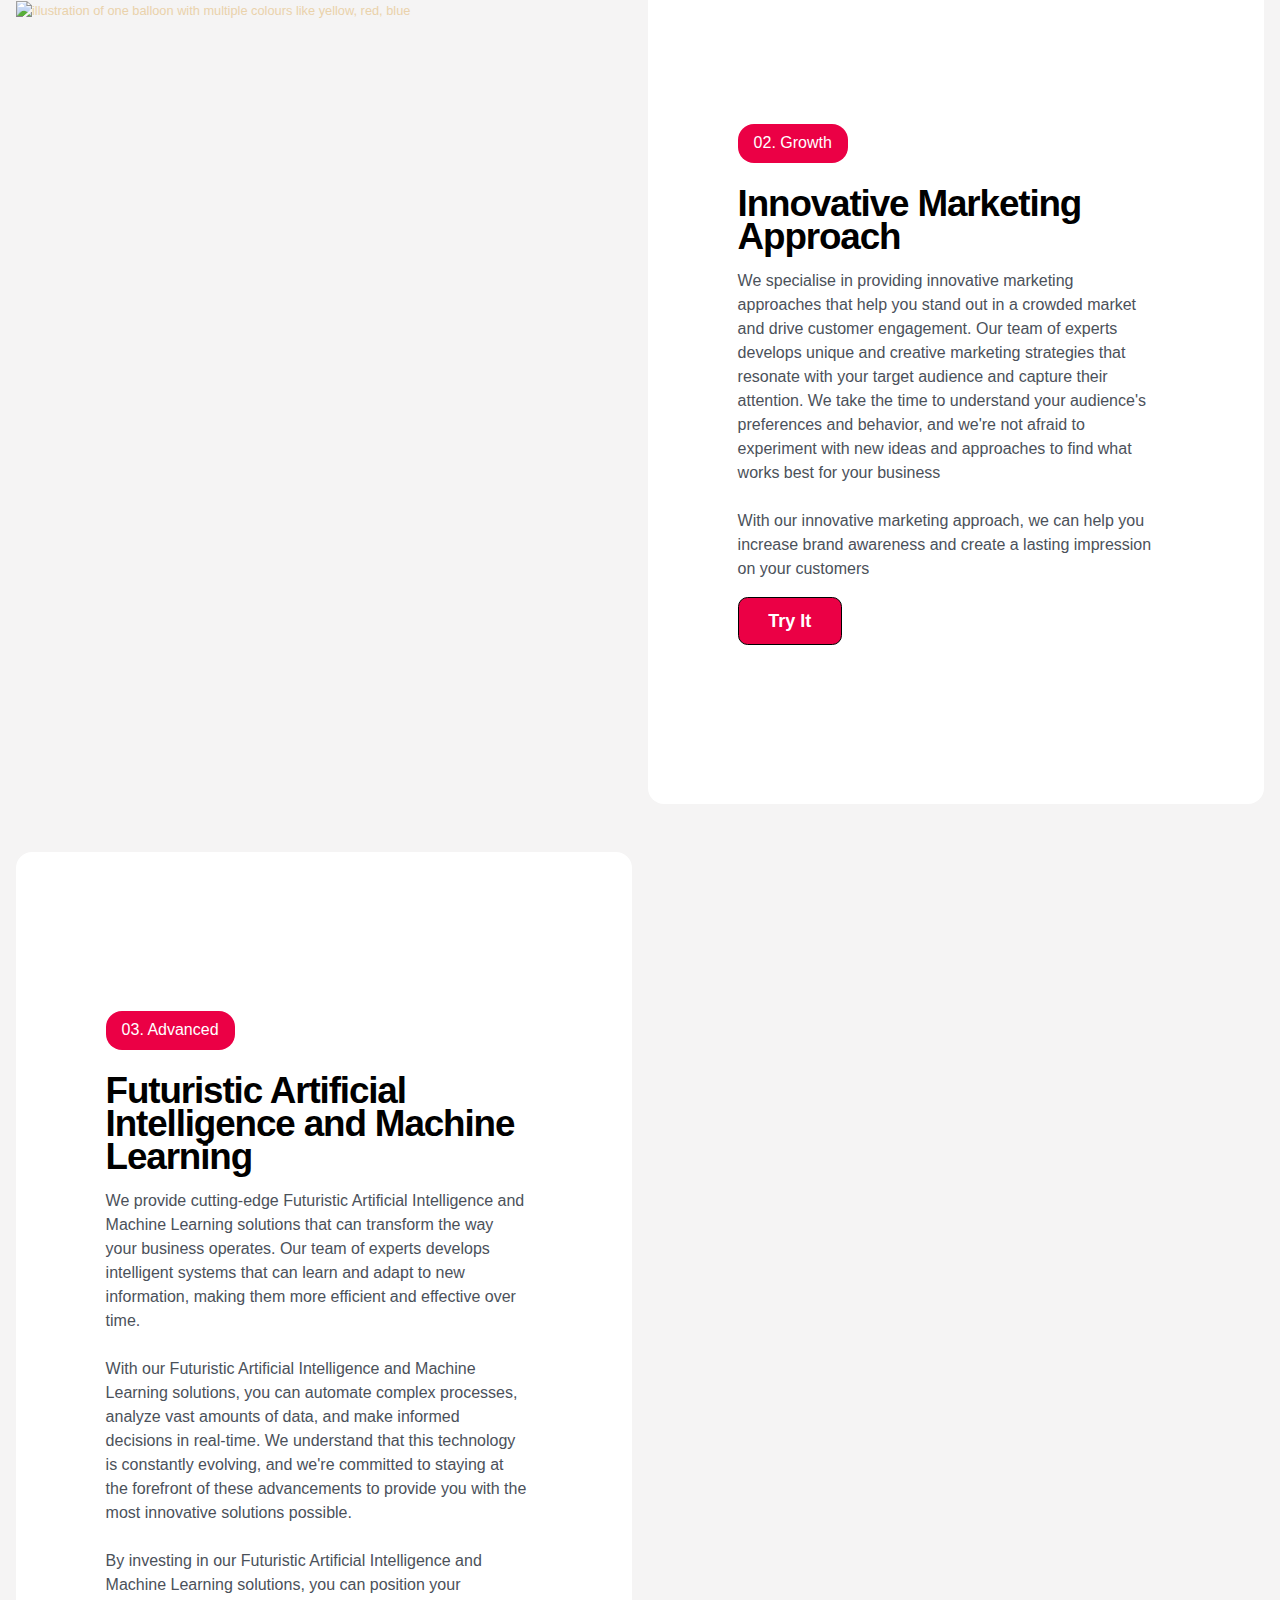
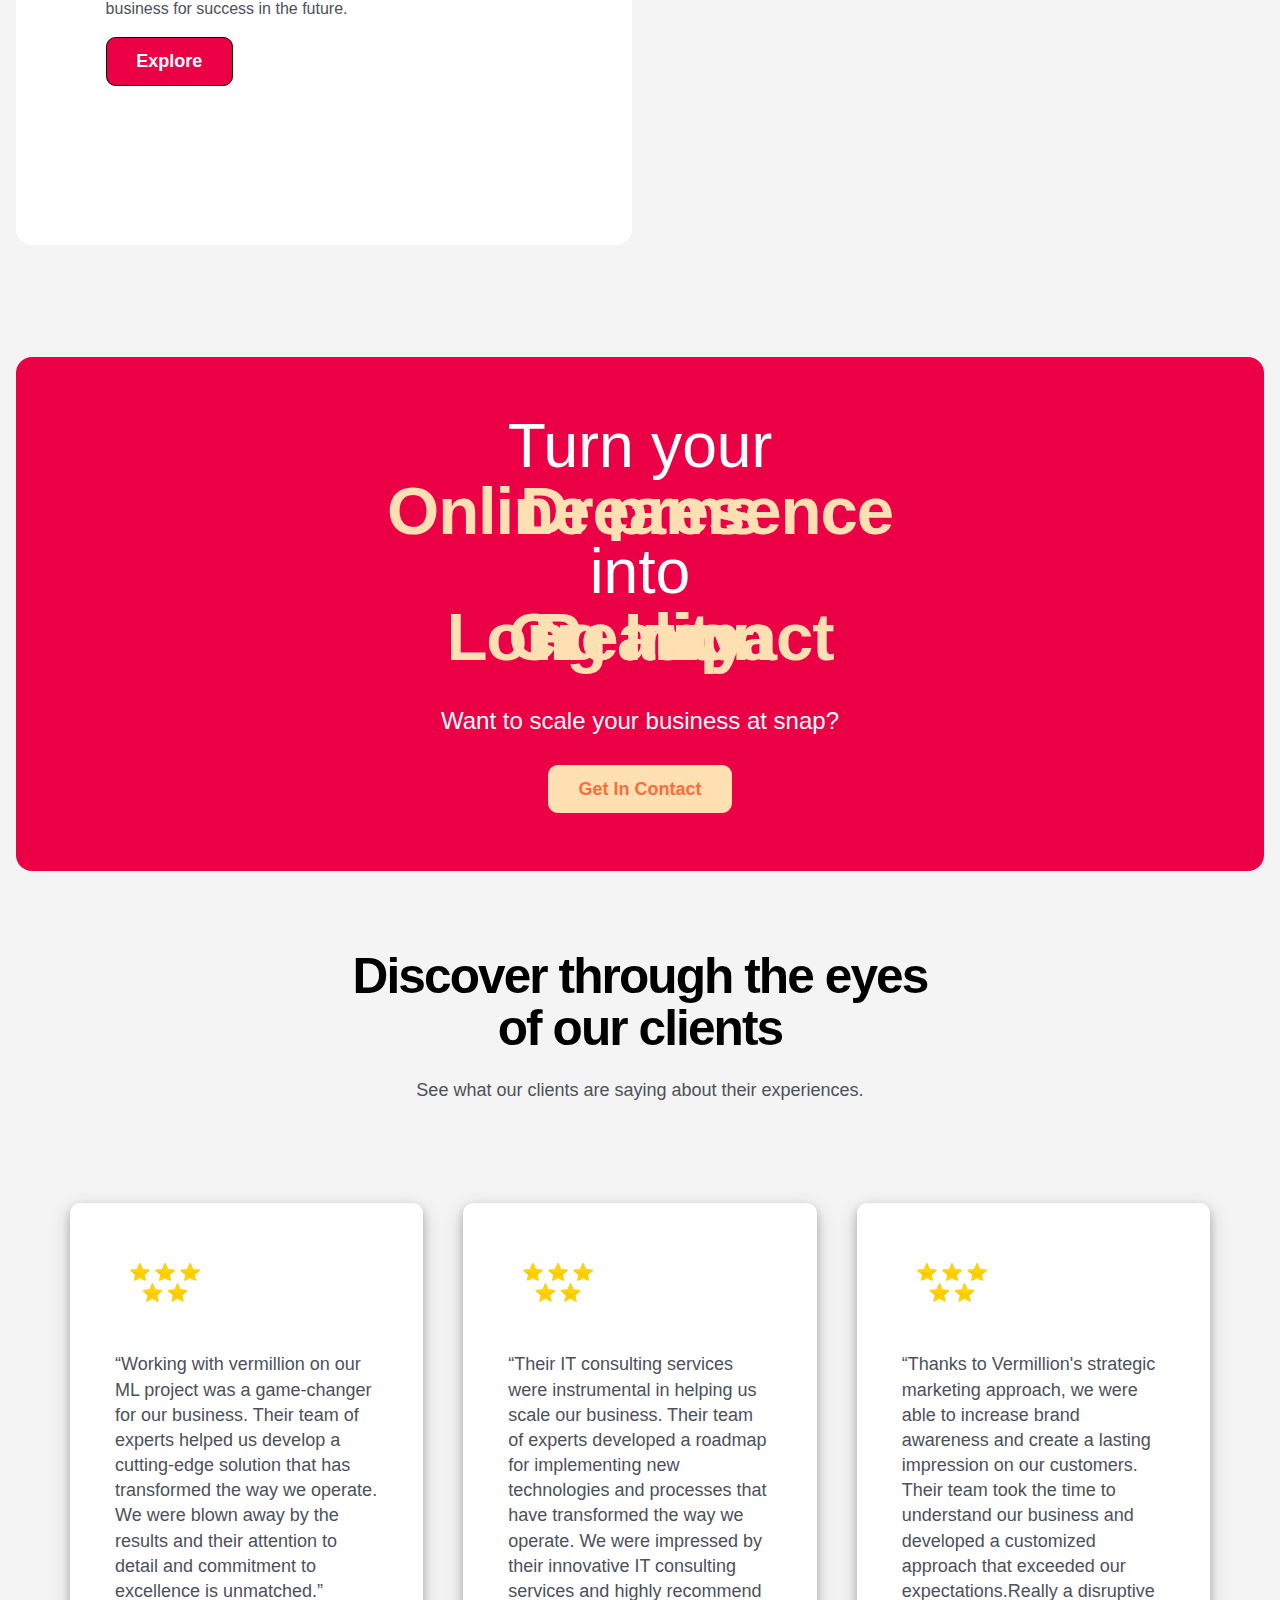
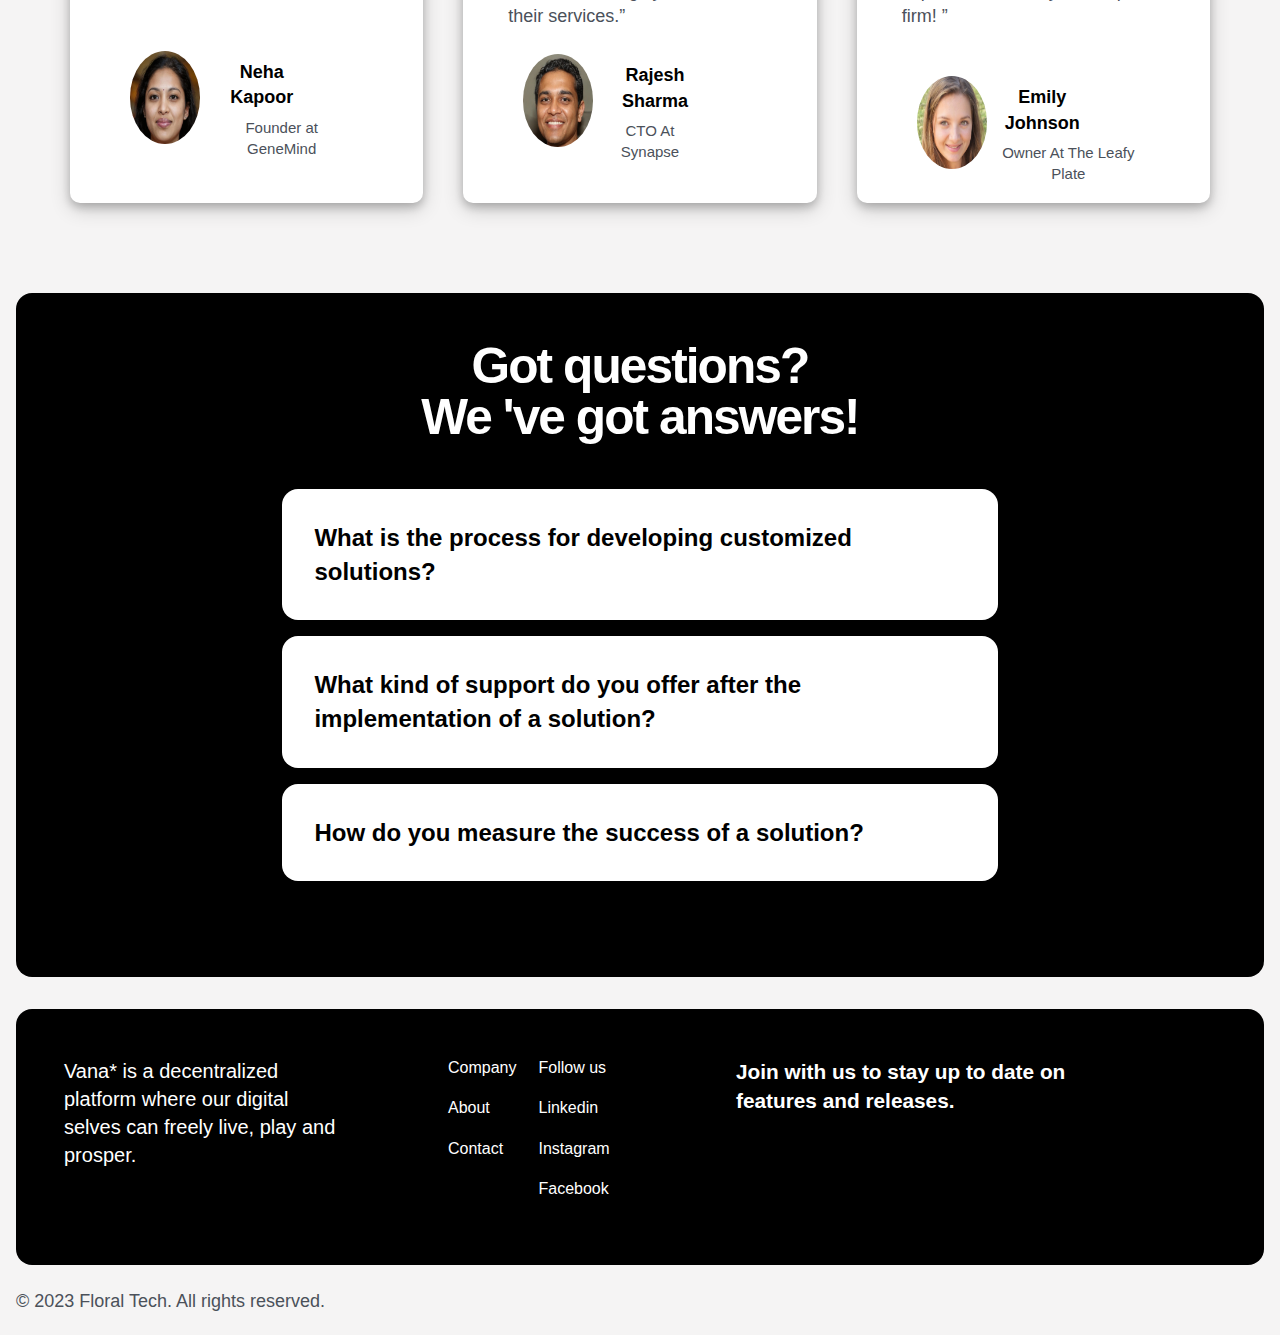
==== commit dd968e09: "images optimized" ====
--- a/index.html
+++ b/index.html
@@ -26,6 +26,8 @@
     <meta content="width=device-width, initial-scale=1" name="viewport" />
     <meta content="Webflow" name="generator" />
     <meta http-equiv="Cache-Control" content="no-store">
+    <meta http-equiv="Pragma" content="no-cache">
+    <meta http-equiv="Expires" content="0">
     <link href="https://assets.website-files.com/62dfa5318bb52f5fea8dc489/css/vananewwebsite.webflow.3374aaa9f.css"
         rel="stylesheet" type="text/css" />
     <link href="https://fonts.googleapis.com" rel="preconnect" />
@@ -343,7 +345,7 @@
                                         <div class="box__image is--a" data-w-id="8c3d38ce-d727-2c26-10e6-a2c523ab25db"
                                             data-animation-type="lottie" data-loop="1" data-direction="1"
                                             data-autoplay="1" data-is-ix2-target="0" data-renderer="svg"
-                                            data-default-duration="8" data-duration="0"><img src="/img/co.jpg" class="foun-img"    alt=""
+                                            data-default-duration="8" data-duration="0"><img src="/img/co.webp" class="foun-img"    alt=""
                                                 style="border-radius: 10px;">
                                         </div>
                                     </div>
@@ -373,7 +375,7 @@
                                         <div class="box__image is--c" data-w-id="f40e01bc-1d96-a658-b879-ebcd07503a81"
                                             data-animation-type="lottie" data-loop="1" data-direction="1"
                                             data-autoplay="1" data-is-ix2-target="0" data-renderer="svg"
-                                            data-default-duration="8" data-duration="0"><img src="/img/co3.jpg"class="foun-img" alt=""
+                                            data-default-duration="8" data-duration="0"><img src="/img/co3.webp"class="foun-img" alt=""
                                                 style="border-radius: 10px;"></div>
                                     </div>
                                     <div id="w-node-_00ae88a4-c4b7-4f46-cd77-bc6ef7dfc13c-e520a472"
@@ -402,7 +404,7 @@
                                         <div class="box__image is--b" data-w-id="f9d4e285-a12d-dcd1-1c5d-c0da87ffedc4"
                                             data-animation-type="lottie" data-loop="1" data-direction="1"
                                             data-autoplay="1" data-is-ix2-target="0" data-renderer="svg"
-                                            data-default-duration="5" data-duration="0"><img src="/img/co2.jpg" class="foun-img" alt=""
+                                            data-default-duration="5" data-duration="0"><img src="/img/co2.webp" class="foun-img" alt=""
                                                 style="border-radius: 10px;"></div>
                                     </div>
                                     <div id="w-node-c14e5221-b32a-0db7-5c83-f67a05706ed9-e520a472"
@@ -624,7 +626,7 @@
                     helped us develop a cutting-edge solution that has transformed the way we operate. We were blown
                     away by the results and their attention to detail and commitment to excellence is unmatched.”</p>
                 <div class="user">
-                    <img src="/img/client/Neha Kapoor.jpeg" alt="" >
+                    <img src="/img/client/Neha Kapoor.webp" alt="" >
                     <div class="info neha">
                         <h5 >Neha Kapoor</h5>
                         <p >Founder at GeneMind</p>
@@ -640,7 +642,7 @@
                     the way we operate. We were impressed by their innovative IT consulting services and highly
                     recommend their services.”</p>
                 <div class="user " style="margin-top: 10px;">
-                    <img src="/img/client/Rajesh Sharma.jpeg" alt="">
+                    <img src="/img/client/Rajesh Sharma.webp" alt="">
                     <div class="info rajesh">
                         <h5 >Rajesh Sharma</h5>
                         <p style="padding-right: 80px;">CTO At Synapse</p>
@@ -655,7 +657,7 @@
                     create a lasting impression on our customers. Their team took the time to understand our business
                     and developed a customized approach that exceeded our expectations.Really a disruptive firm! ”</p>
                 <div class="user emily">
-                    <img src="/img/client/Emily Johnson.jpeg" alt="">
+                    <img src="/img/client/Emily Johnson.webp" alt="">
                     <div class="info">
                         <h5 style="margin-right: 82px;" >Emily Johnson </h5>
                         <p>Owner At The Leafy Plate</p>
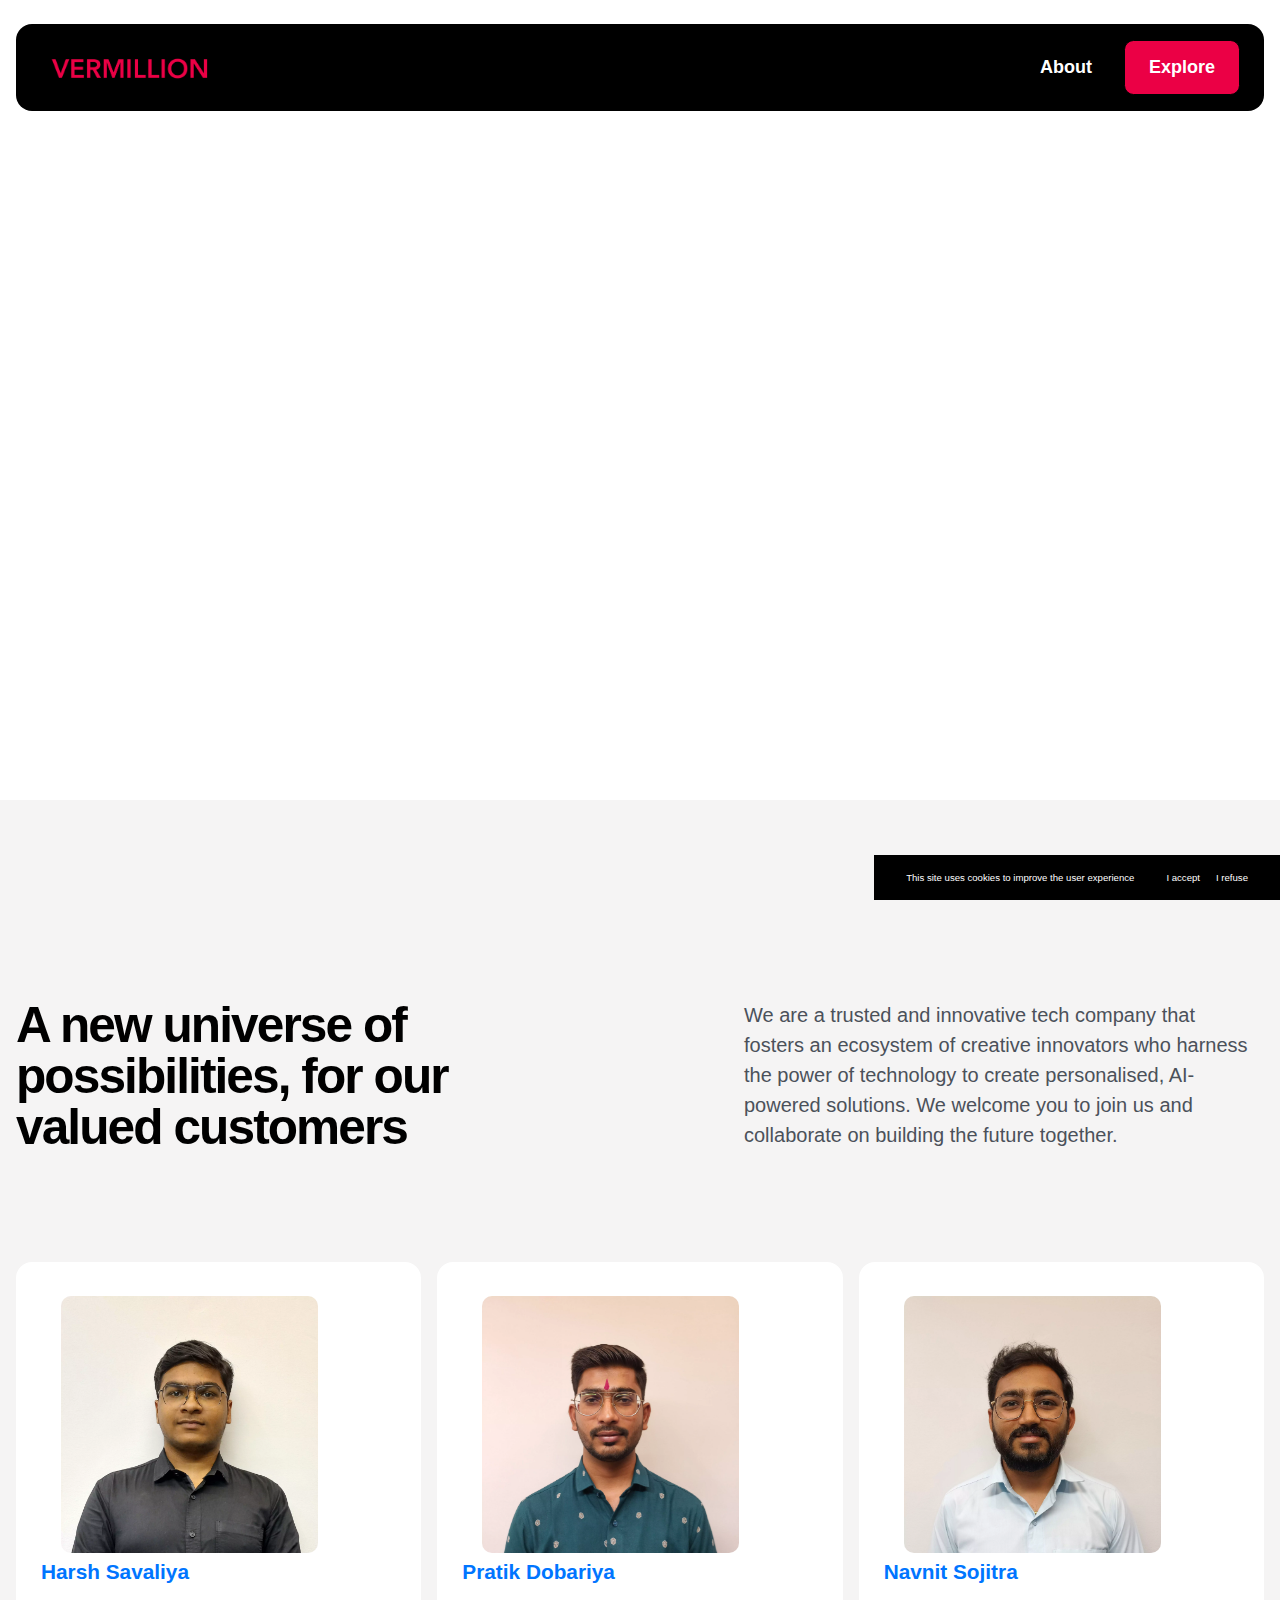
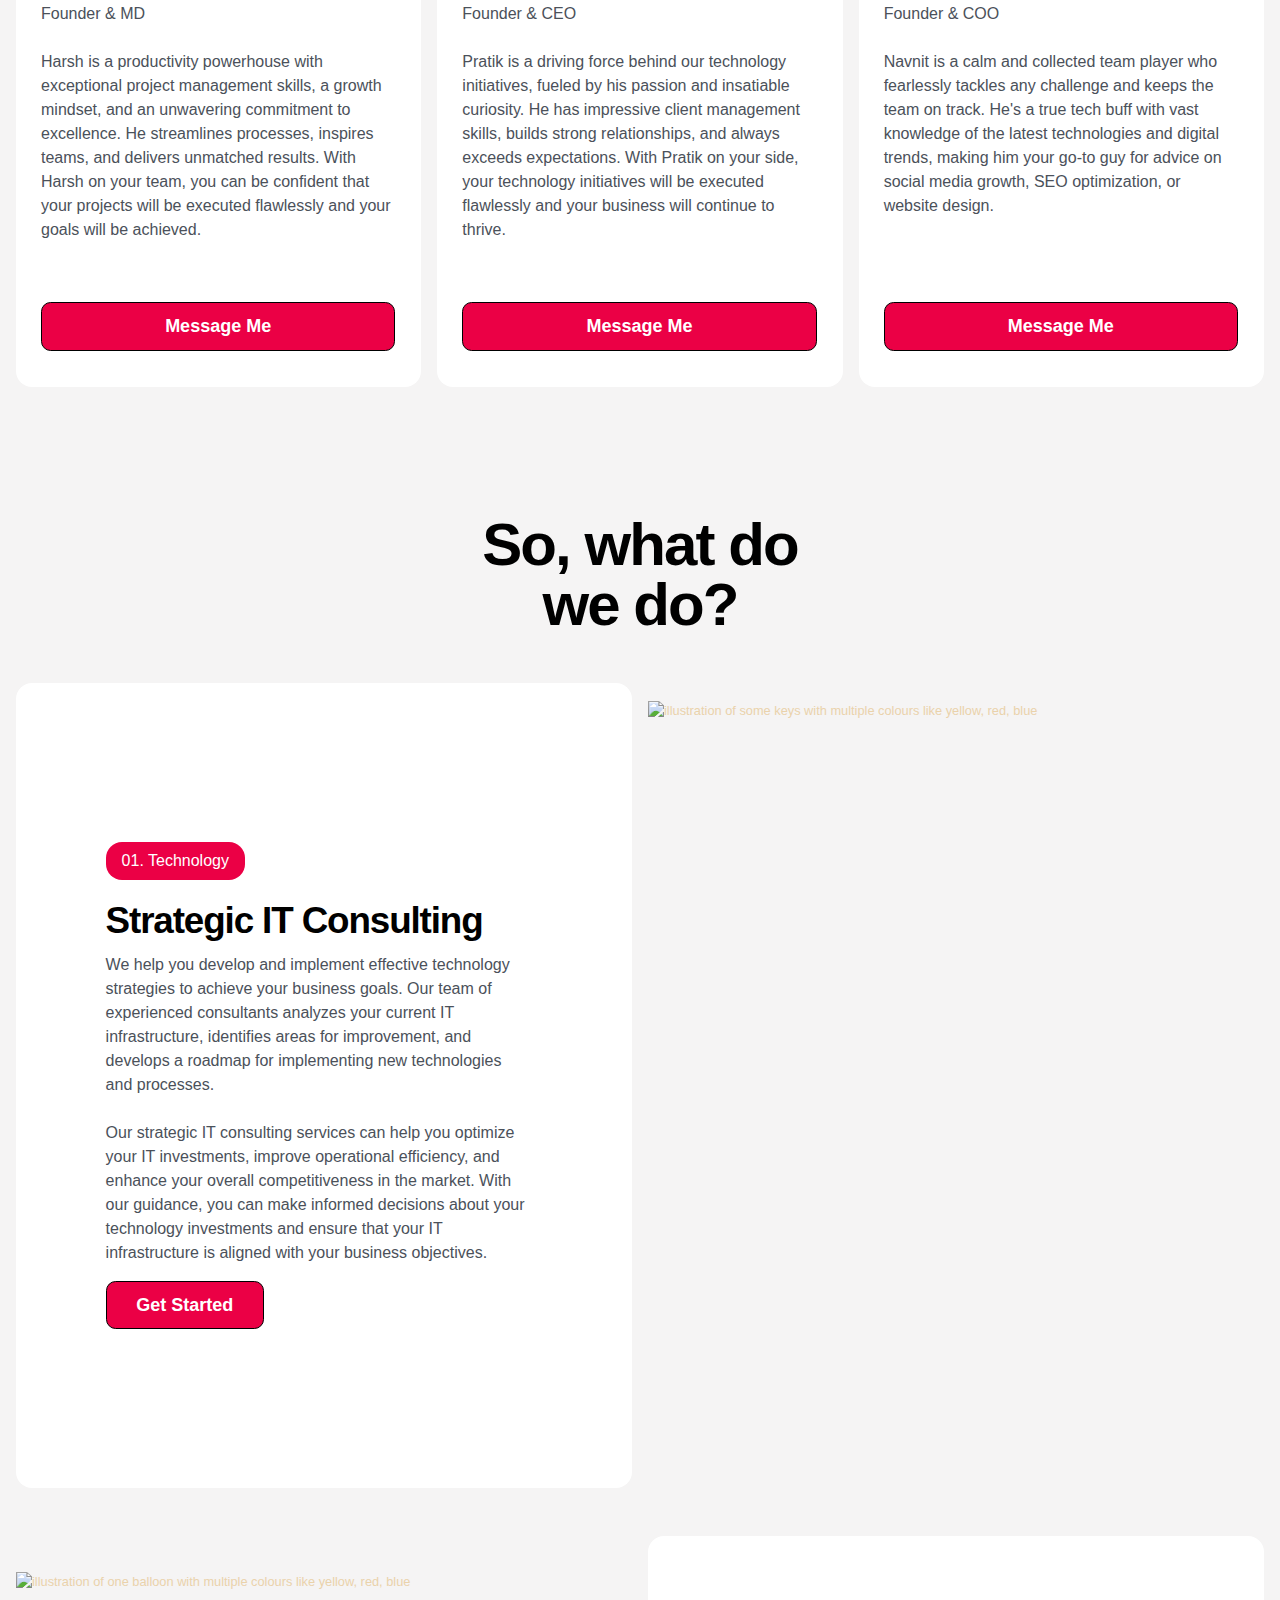
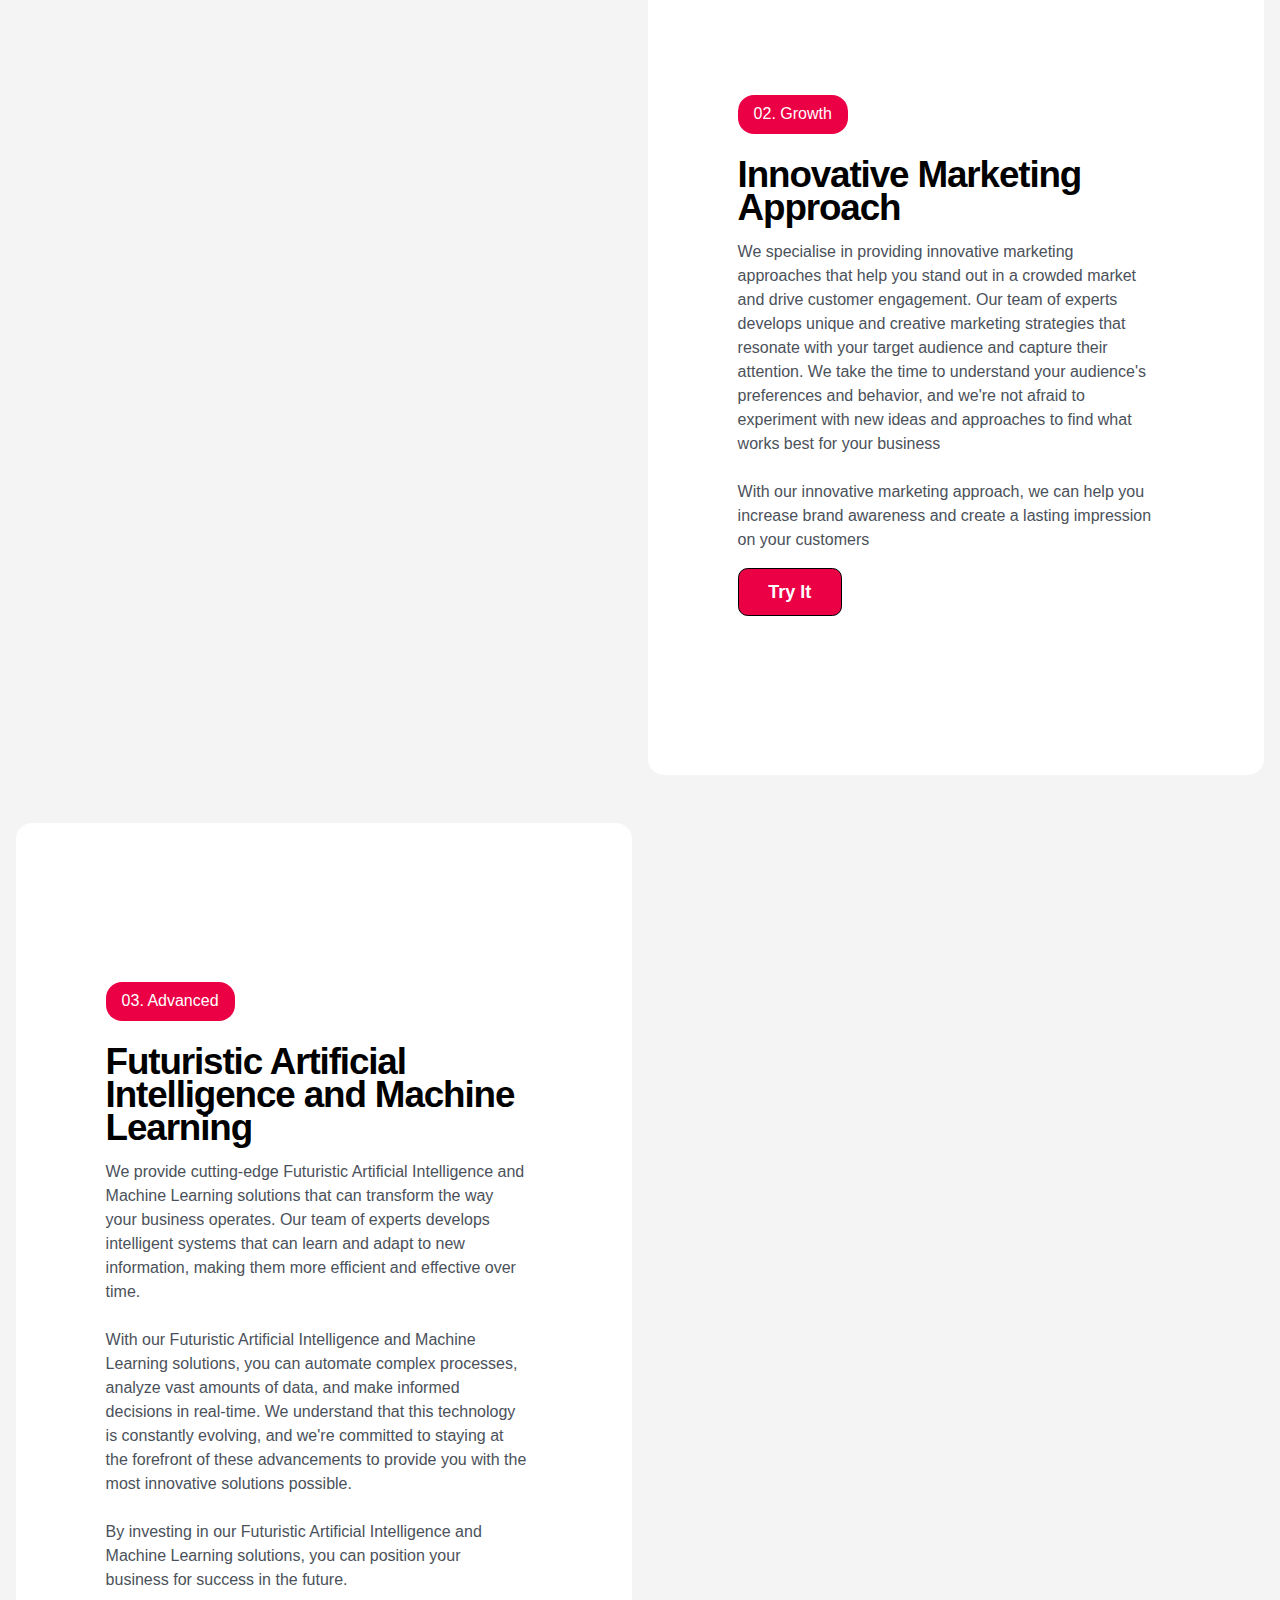
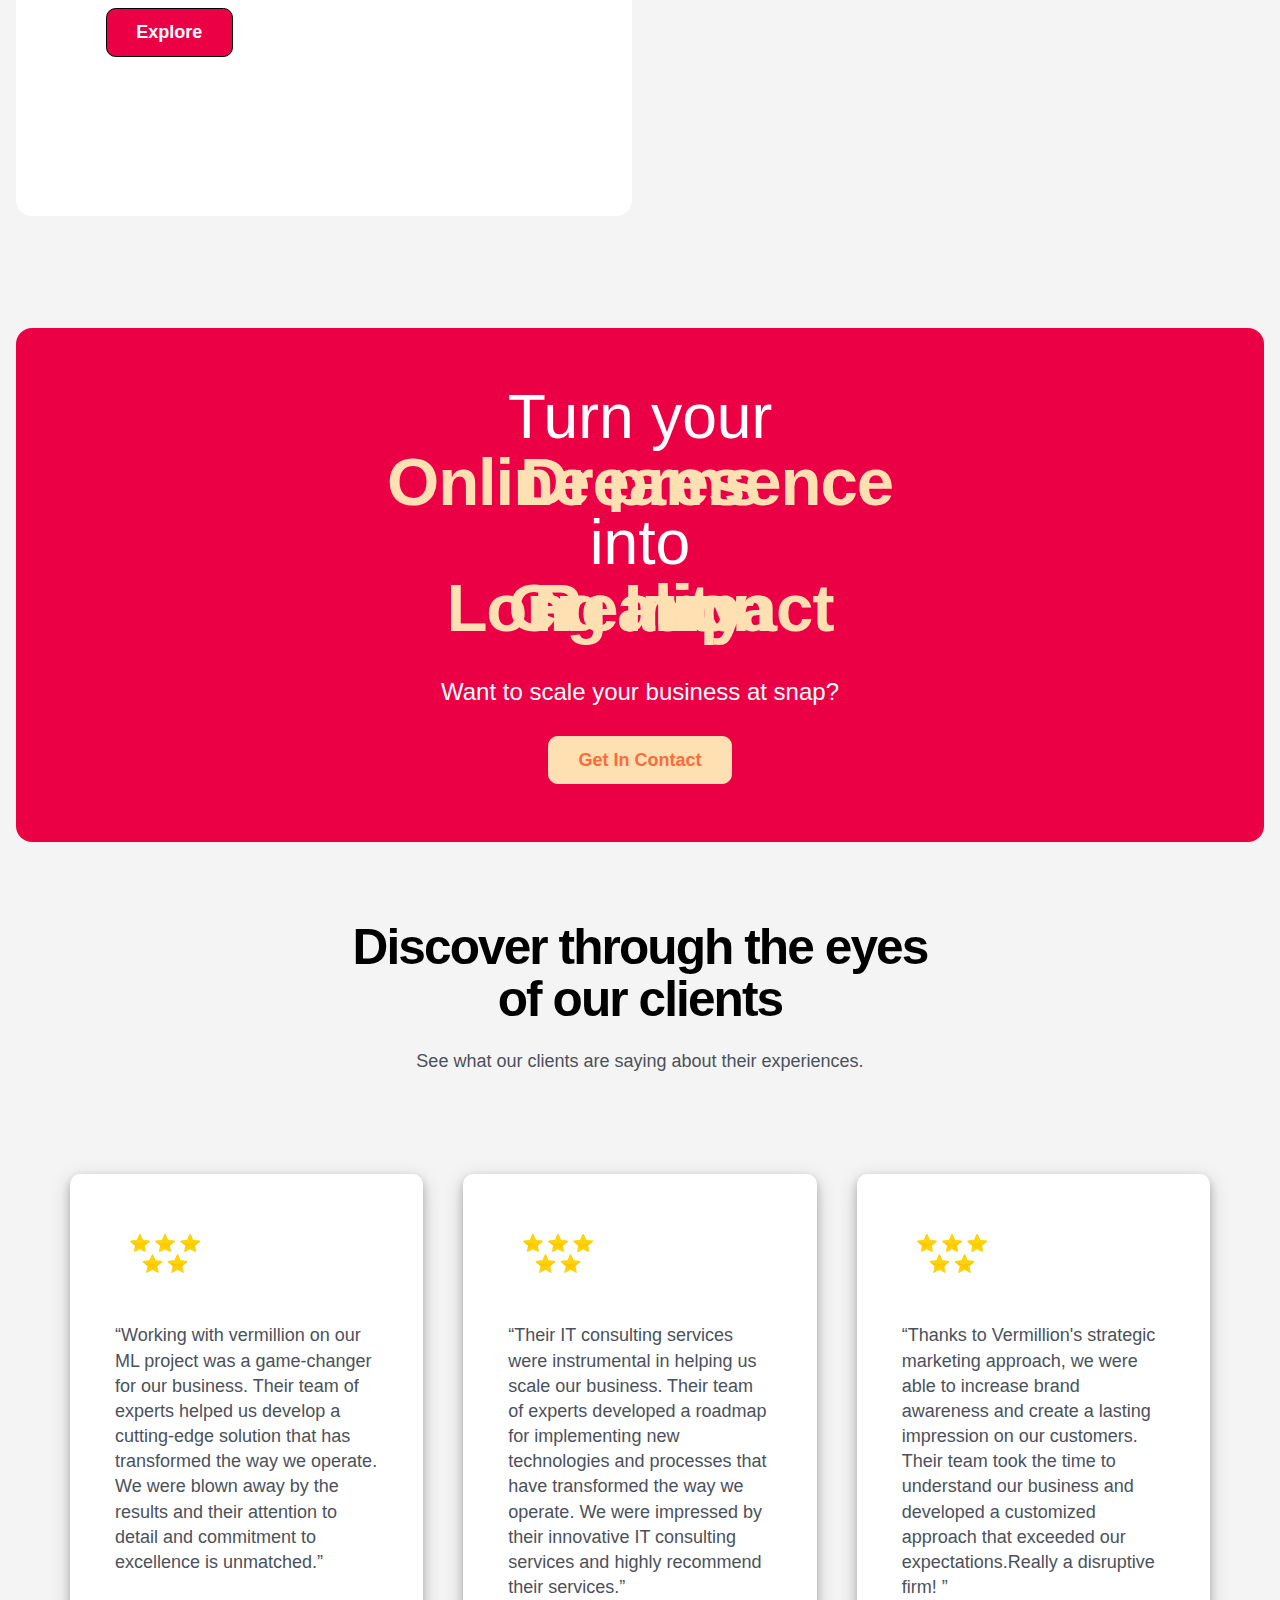
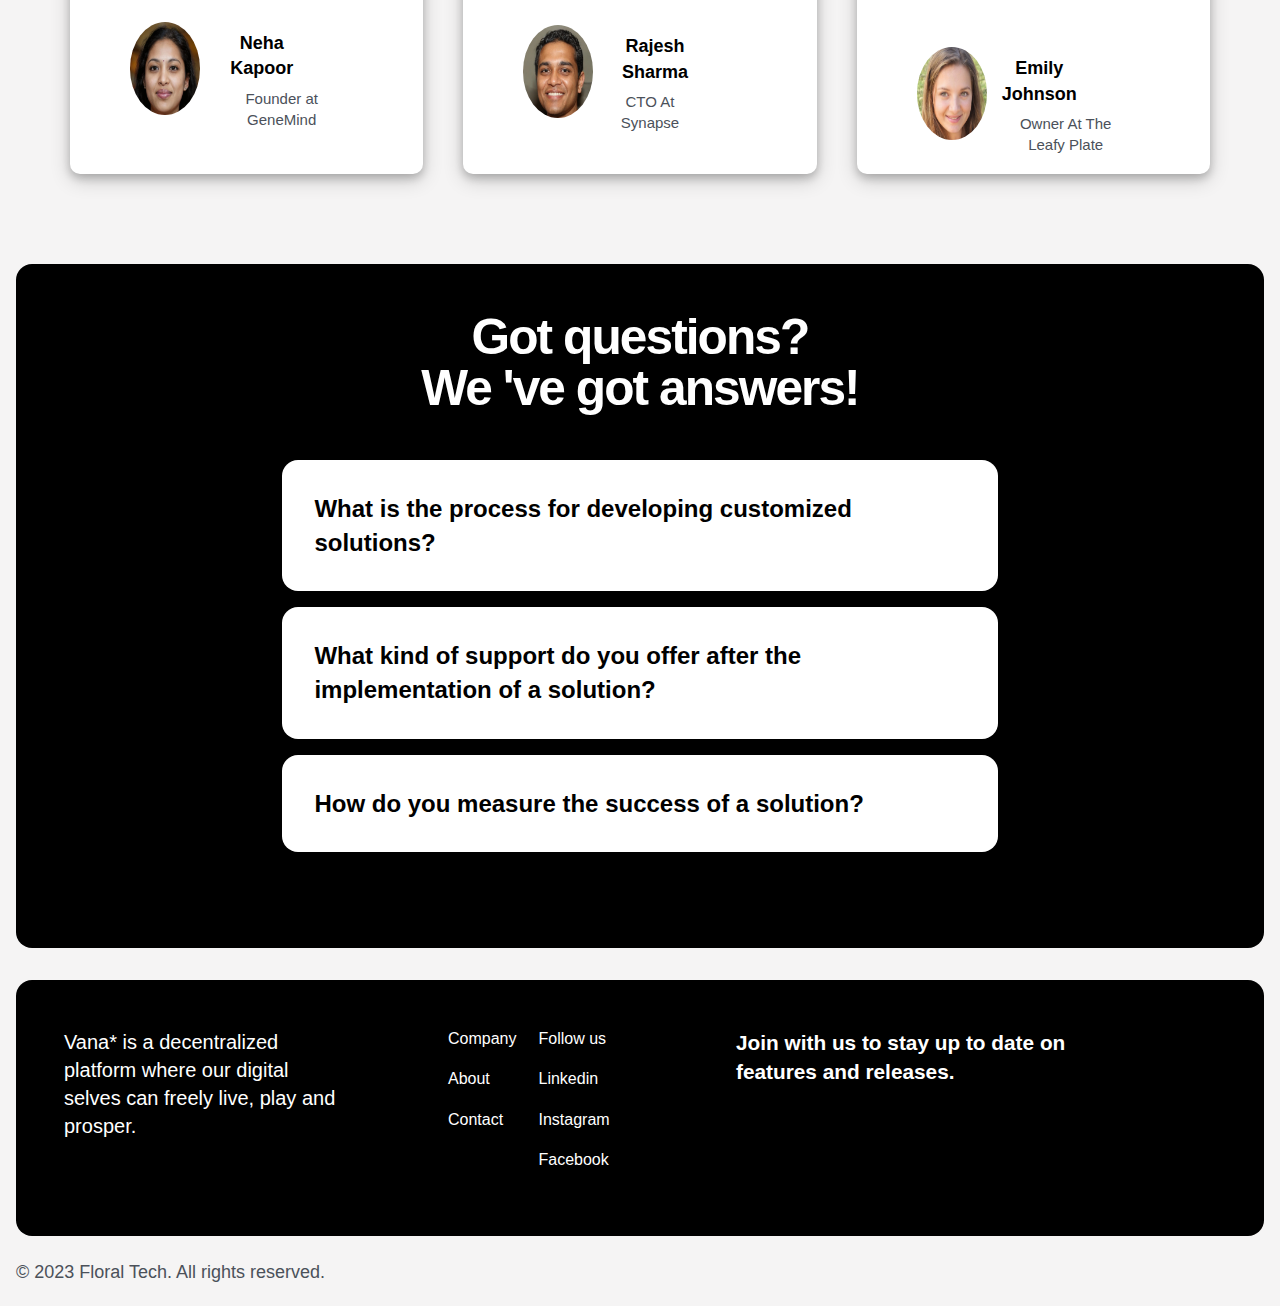
==== commit 7d8935dc: "home page" ====
--- a/index.html
+++ b/index.html
@@ -1,7 +1,7 @@
 <!DOCTYPE html>
 <!-- This site was created in Webflow. https://www.webflow.com -->
 <!-- Last Published: Mon May 01 2023 18:43:04 GMT+0000 (Coordinated Universal Time) -->
-<html data-wf-domain="www.vana.com" data-wf-page="636cfaa847acd72be520a472" data-wf-site="62dfa5318bb52f5fea8dc489">
+<html data-wf-domain="www.vermilliontech.in" data-wf-page="636cfaa847acd72be520a472" data-wf-site="62dfa5318bb52f5fea8dc489">
 
 <head>
     <meta charset="utf-8" />
@@ -350,7 +350,7 @@
                                         </div>
                                     </div>
                                     <div id="w-node-_58de72d8-f8c8-54b7-ae84-04a781abcf44-e520a472"
-                                        class="box__text--wrapper" style="margin-top: 40px;">
+                                        class="box__text--wrapper" >
                                         <h5 class="box__tittle">Harsh Savaliya</h5>
                                         <p class="box__p">
                                             Founder & MD <br />
@@ -379,7 +379,7 @@
                                                 style="border-radius: 10px;"></div>
                                     </div>
                                     <div id="w-node-_00ae88a4-c4b7-4f46-cd77-bc6ef7dfc13c-e520a472"
-                                        class="box__text--wrapper" style="margin-top: 40px;">
+                                        class="box__text--wrapper" >
                                         <h5 class="box__tittle">Pratik Dobariya</h5>
                                         <p class="box__p">
                                             Founder & CEO<br />
@@ -408,7 +408,7 @@
                                                 style="border-radius: 10px;"></div>
                                     </div>
                                     <div id="w-node-c14e5221-b32a-0db7-5c83-f67a05706ed9-e520a472"
-                                        class="box__text--wrapper" style="margin-top: 40px;">
+                                        class="box__text--wrapper" >
                                         <h5 class="box__tittle">Navnit Sojitra</h5>
                                         <p class="box__p">
                                             Founder & COO<br />
@@ -645,7 +645,7 @@
                     <img src="/img/client/Rajesh Sharma.webp" alt="">
                     <div class="info rajesh">
                         <h5 >Rajesh Sharma</h5>
-                        <p style="padding-right: 80px;">CTO At Synapse</p>
+                        <p >CTO At Synapse</p>
                     </div>
                 </div>
             </div>
@@ -658,8 +658,8 @@
                     and developed a customized approach that exceeded our expectations.Really a disruptive firm! ”</p>
                 <div class="user emily">
                     <img src="/img/client/Emily Johnson.webp" alt="">
-                    <div class="info">
-                        <h5 style="margin-right: 82px;" >Emily Johnson </h5>
+                    <div class="info emily">
+                        <h5  >Emily Johnson </h5>
                         <p>Owner At The Leafy Plate</p>
 
                     </div>
--- a/home.css
+++ b/home.css
@@ -3446,13 +3446,16 @@
 
 .box__-wrapper {
   width: 100%;
-  height: 31.7rem;
+
   background-color: #fff;
   border-radius: 1rem;
   flex-direction: column;
   justify-content: space-between;
-  padding: 3.75rem 1.625rem 2.25rem 1.5625rem;
-  display: flex;
+  padding: 1rem 1.625rem 2.25rem 1.5625rem;
+  display: flex;
+}
+.box__text--wrapper{
+  margin-top: 55px;
 }
 
 .box__-wrapper.is--one {
@@ -3503,10 +3506,8 @@
 .box__image--wrapper {
   width: 100%;
   height: 12rem;
-  justify-content: center;
-  align-items: center;
-
-  display: flex;
+  display: grid;
+  place-items: center;
 }
 
 .box__image--wrapper.is--data {
@@ -7731,7 +7732,7 @@
 
   .box__image--wrapper {
 
-    padding-left: 14px;
+
     padding-right: 0;
   }
 
@@ -8299,6 +8300,19 @@
     grid-row-gap: .5rem;
     padding: .5rem;
   }
+
+
+
+}
+
+
+
+@media screen and (max-width:479px){
+  .info h5 {
+
+    padding-top: 0;
+  }
+
 }
 
 #w-node-_58de72d8-f8c8-54b7-ae84-04a781abcf44-e520a472,
@@ -8579,13 +8593,71 @@
 
 
 
-
-
+@media screen and (max-width: 500px){
+  .container2 .box_data .user .emily h5{
+    padding-top: 10px;
+
+  }
+}
+@media screen and (max-width: 479px) {
+  .container2 .box_data .user .info h5{
+    margin-right :34px ;
+  }
+  .container2 .box_data .user .info p{
+    padding-right: 44px;
+  }
+
+  .container2 .box_data .user .neha h5 {
+    margin-right: 41px;
+  }
+  .container2 .box_data .user .emily h5{
+    padding-top: 10px;
+    margin-right: 38px;
+
+  }
+  .container2 .box_data .user .emily p{
+    margin-right: 21px;
+    padding-right: 0px;
+  }
+
+  .container2 .box_data .user .neha p{
+    padding-right: 0px;
+  }
+
+
+}
+@media screen and (max-width: 379px) {
+  .container2 .box_data .user .info h5{
+    margin-right :17px ;
+  }
+  .container2 .box_data .user .info p{
+    padding-right: 25px;
+  }
+
+  .container2 .box_data .user .neha h5 {
+    margin-right: 38px;
+  }
+  .container2 .box_data .user .emily h5{
+    padding-top: 10px;
+    margin-right: 27px;
+
+  }
+  .container2 .box_data .user .emily p{
+    margin-right: 52px;
+    padding-right: 0px;
+  }
+
+  .container2 .box_data .user .neha p{
+    padding-right: 70px;
+  }
+
+
+}
 
 @media screen and (max-width: 768px) {
   .container2 {
     flex-direction: column;
-    padding: 30px 0px 0 18px ;
+    padding: 30px 0px 45px 18px ;
     gap: 20px;
   }
 
@@ -8594,6 +8666,7 @@
     text-align: center;
     width: calc(100% - 20px);
   }
+
 }
 
 
@@ -8629,6 +8702,56 @@
     margin-top: -612px !important;
     margin-left: -72px !important;
   }
-
-
-}
+  .ani3{
+    display: none;
+  }
+
+
+  .hero__image{
+    height: 750px;
+  }
+
+  .foun-img {
+    margin:0px;
+
+  }
+
+  .box__text--wrapper{
+    margin-top: 0px;
+  }
+
+  .ani2{
+    display: none;
+  }
+
+
+
+
+}
+
+
+ .emily p{
+  margin-right: 34px;
+}
+
+.emily h5{
+  margin-right: 117px;
+}
+
+.rajesh p{
+  padding-right: 80px;
+}
+@media  screen and (max-width:1200px){
+  .lottie-player .ani1 {
+   display: none;
+  }
+  .ani2{
+    display: none;
+  }
+.ani3{
+    display: none;
+  }
+  .hero__image{
+    height: 800px;
+  }
+}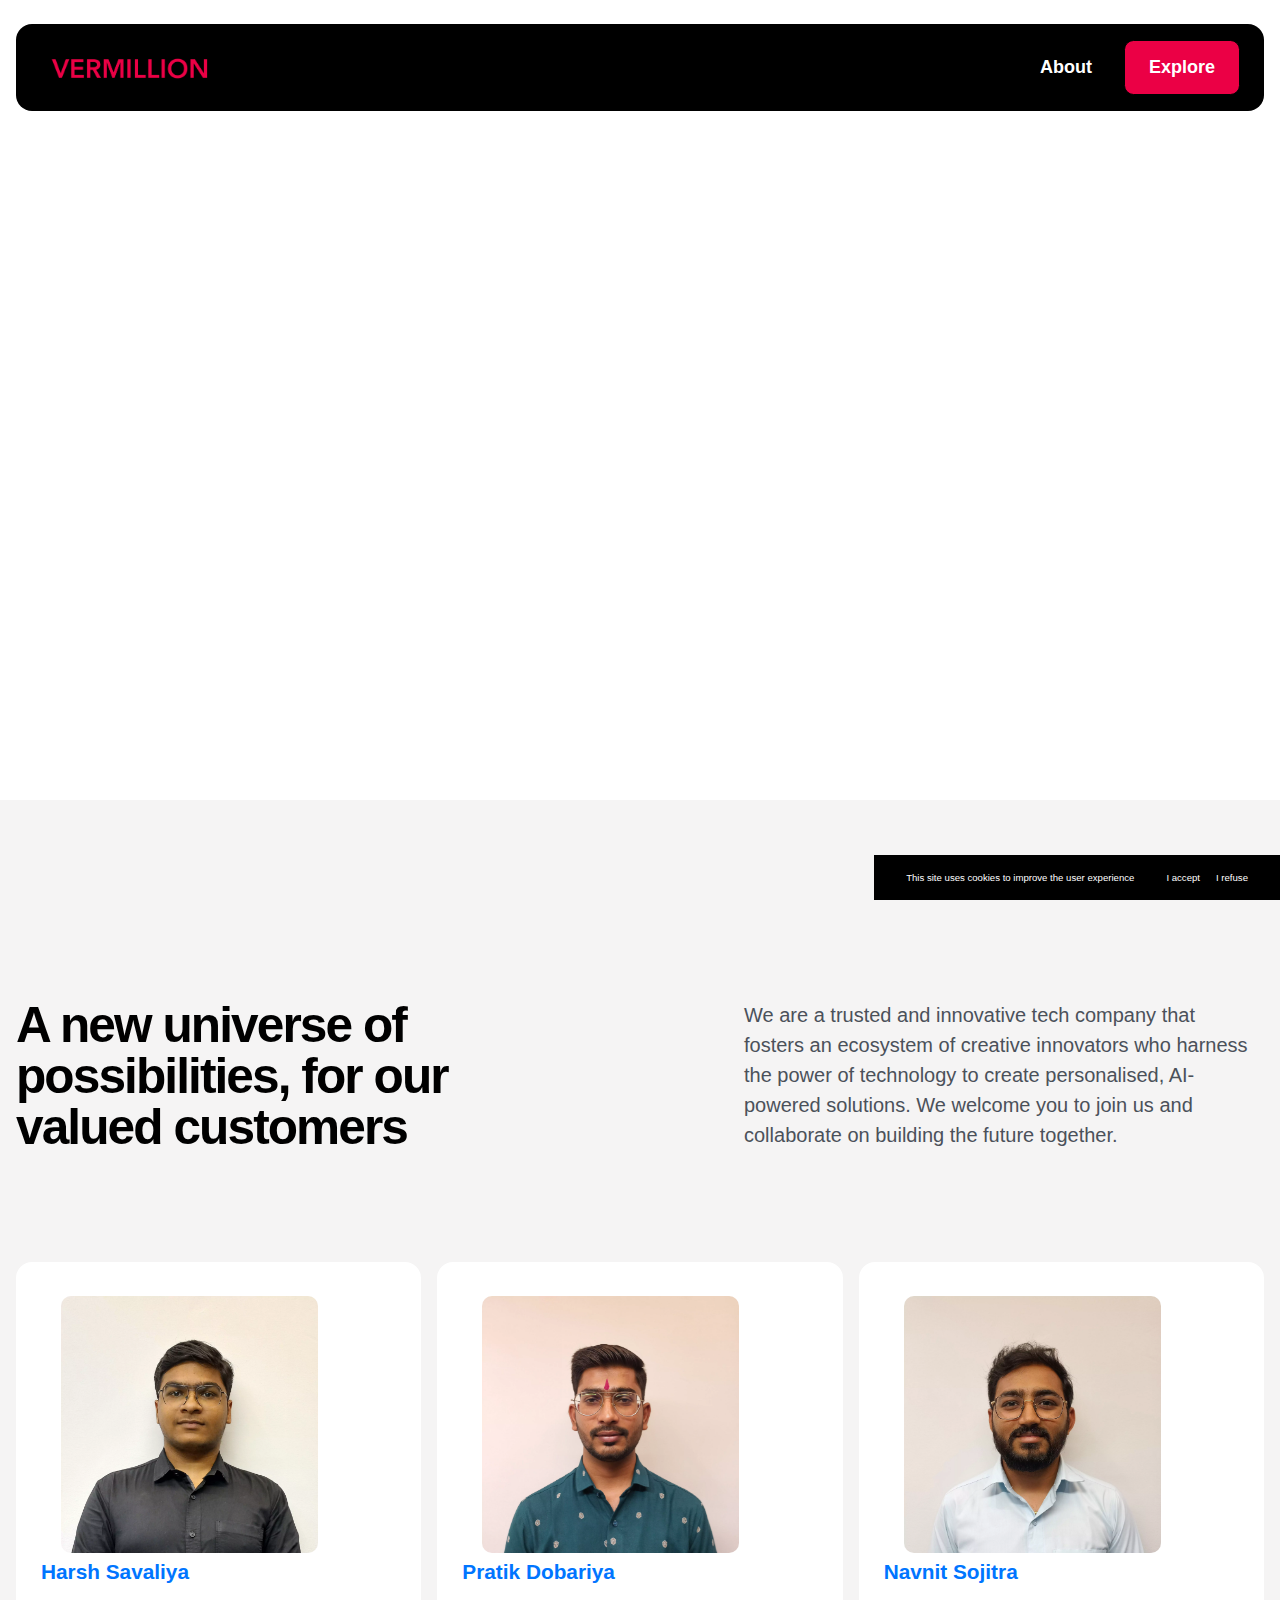
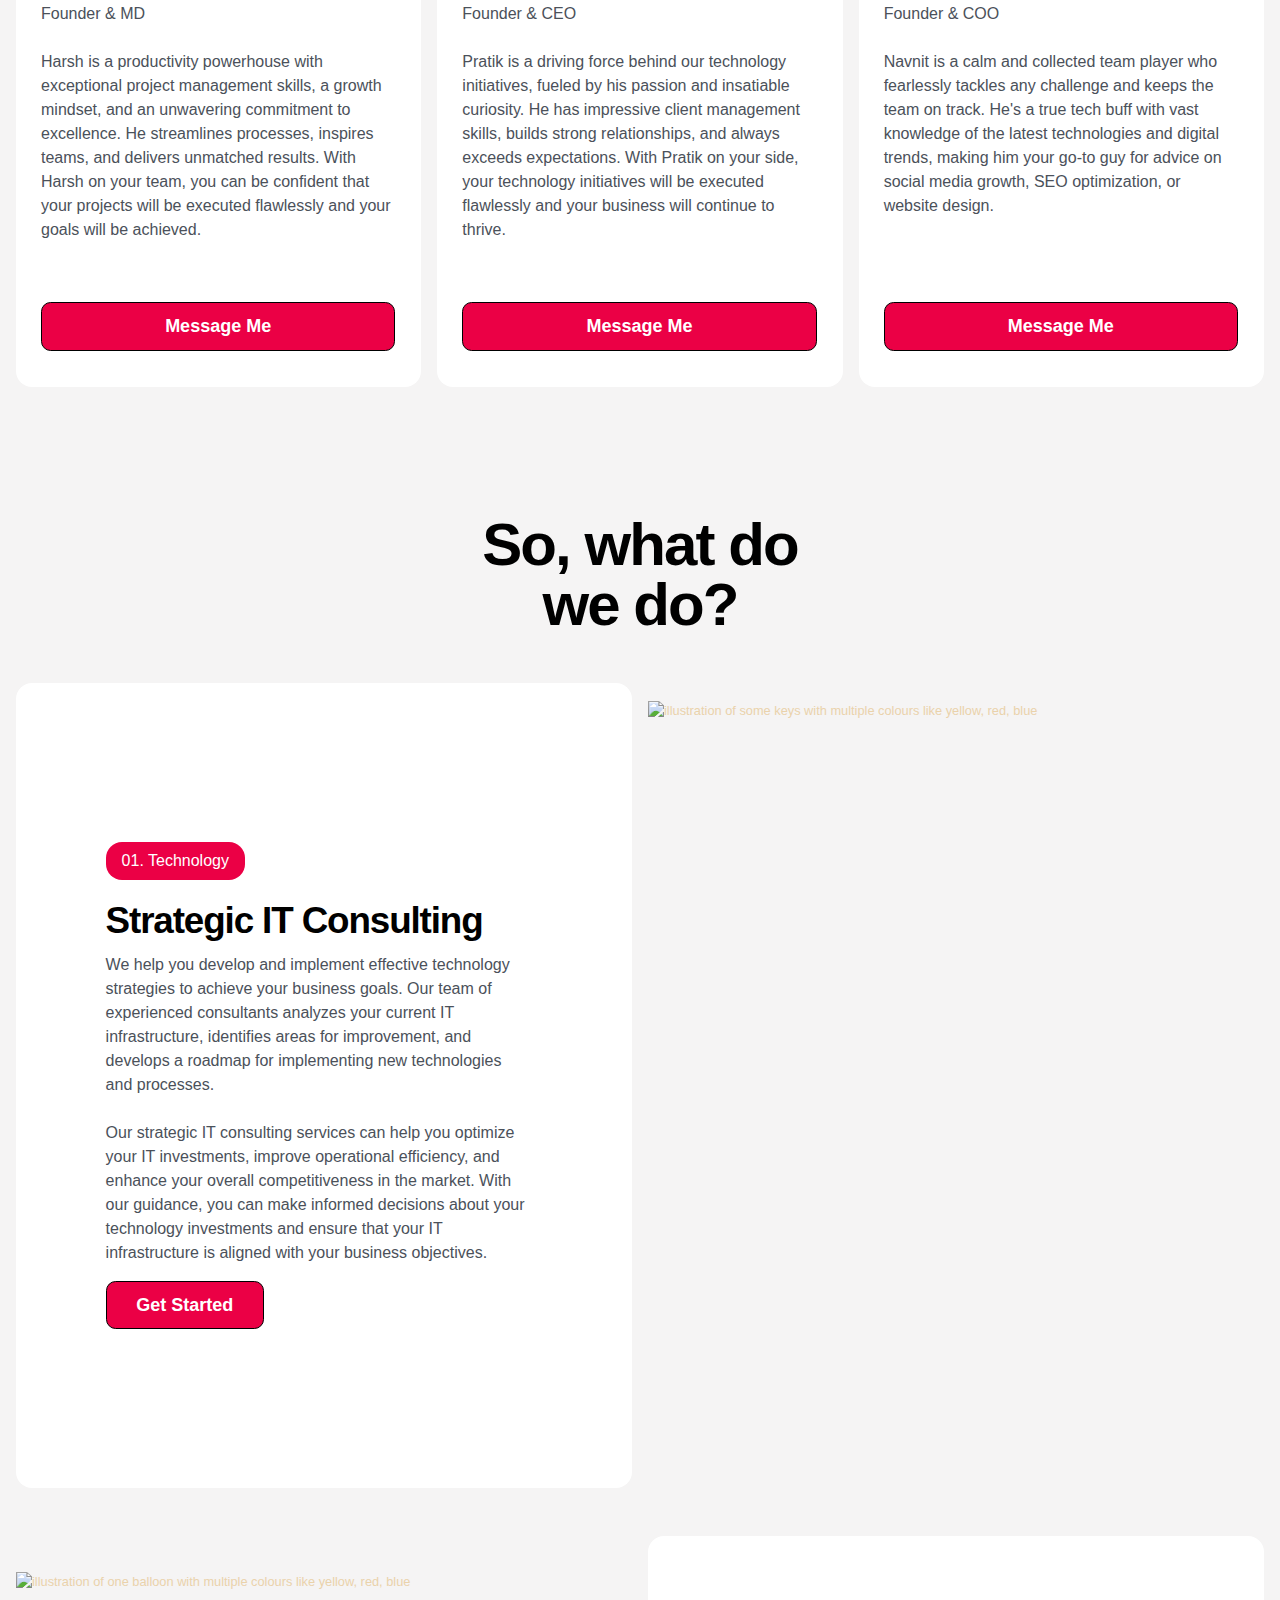
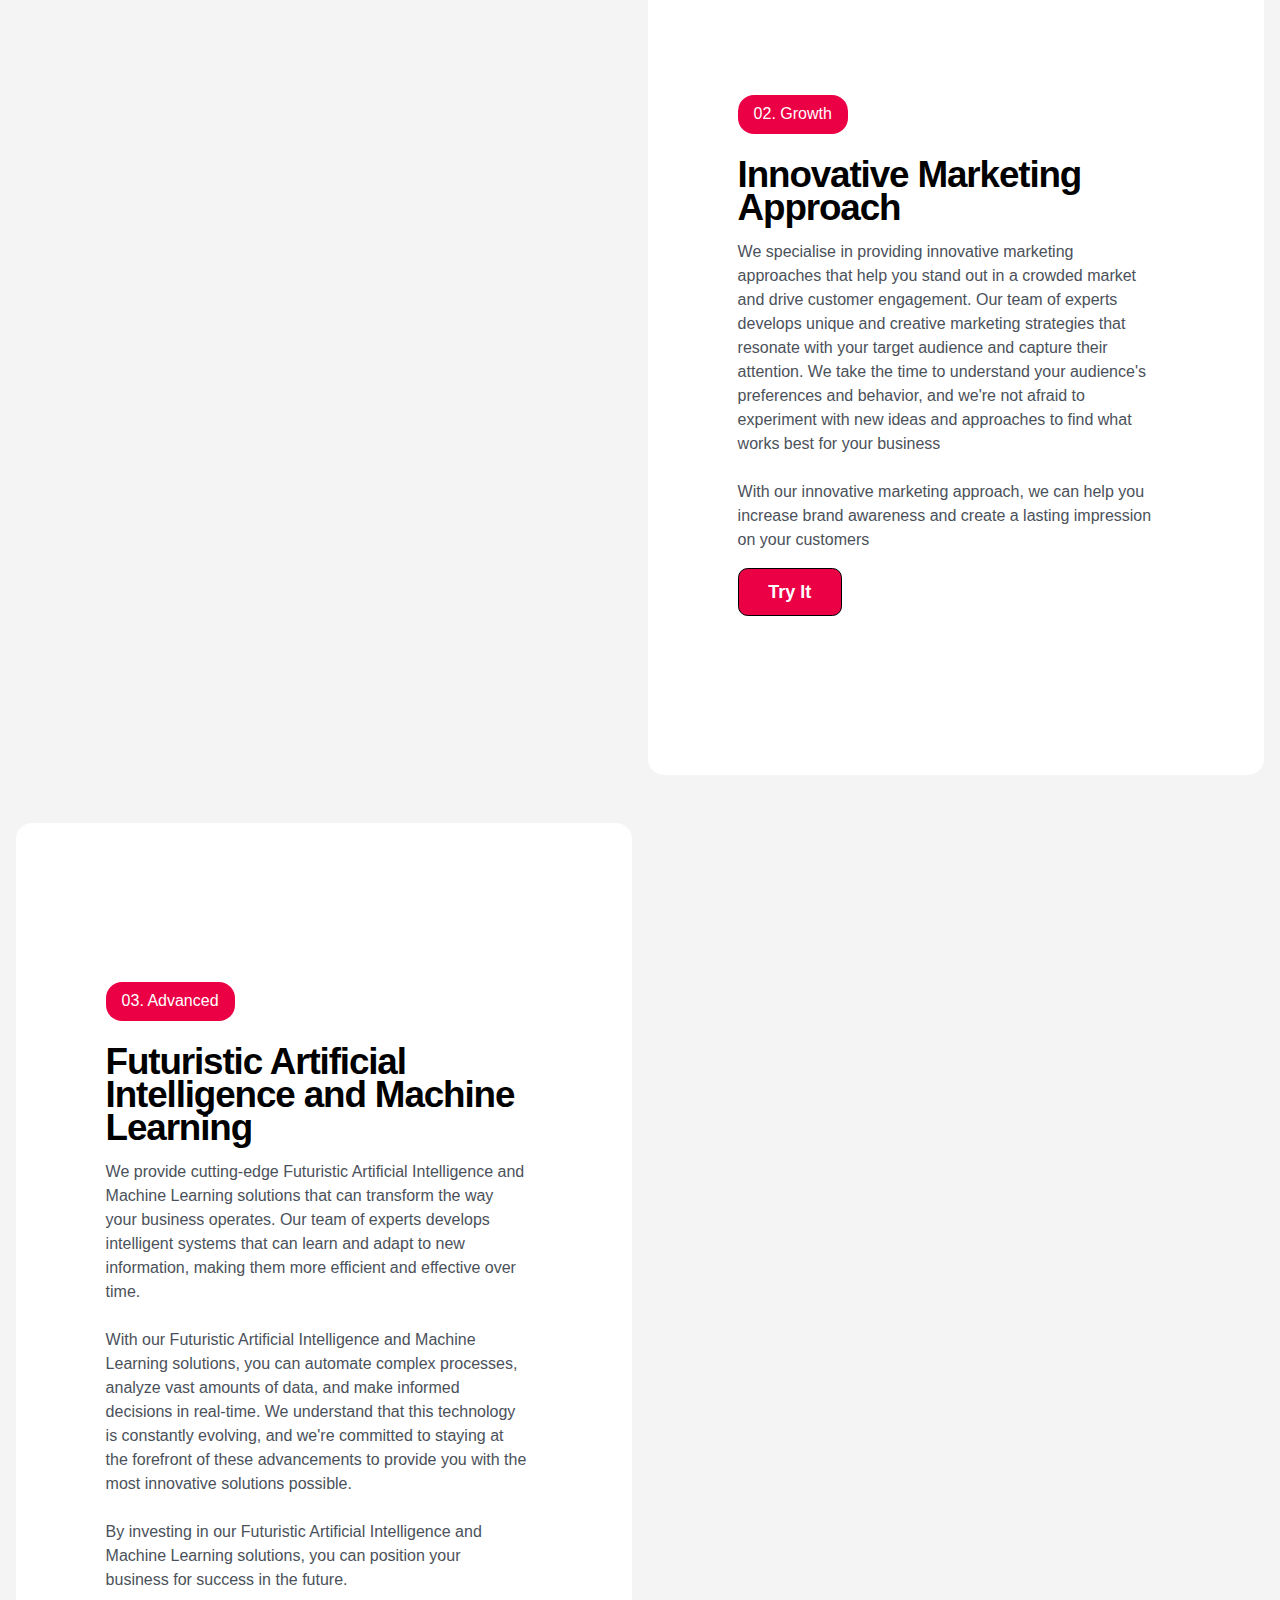
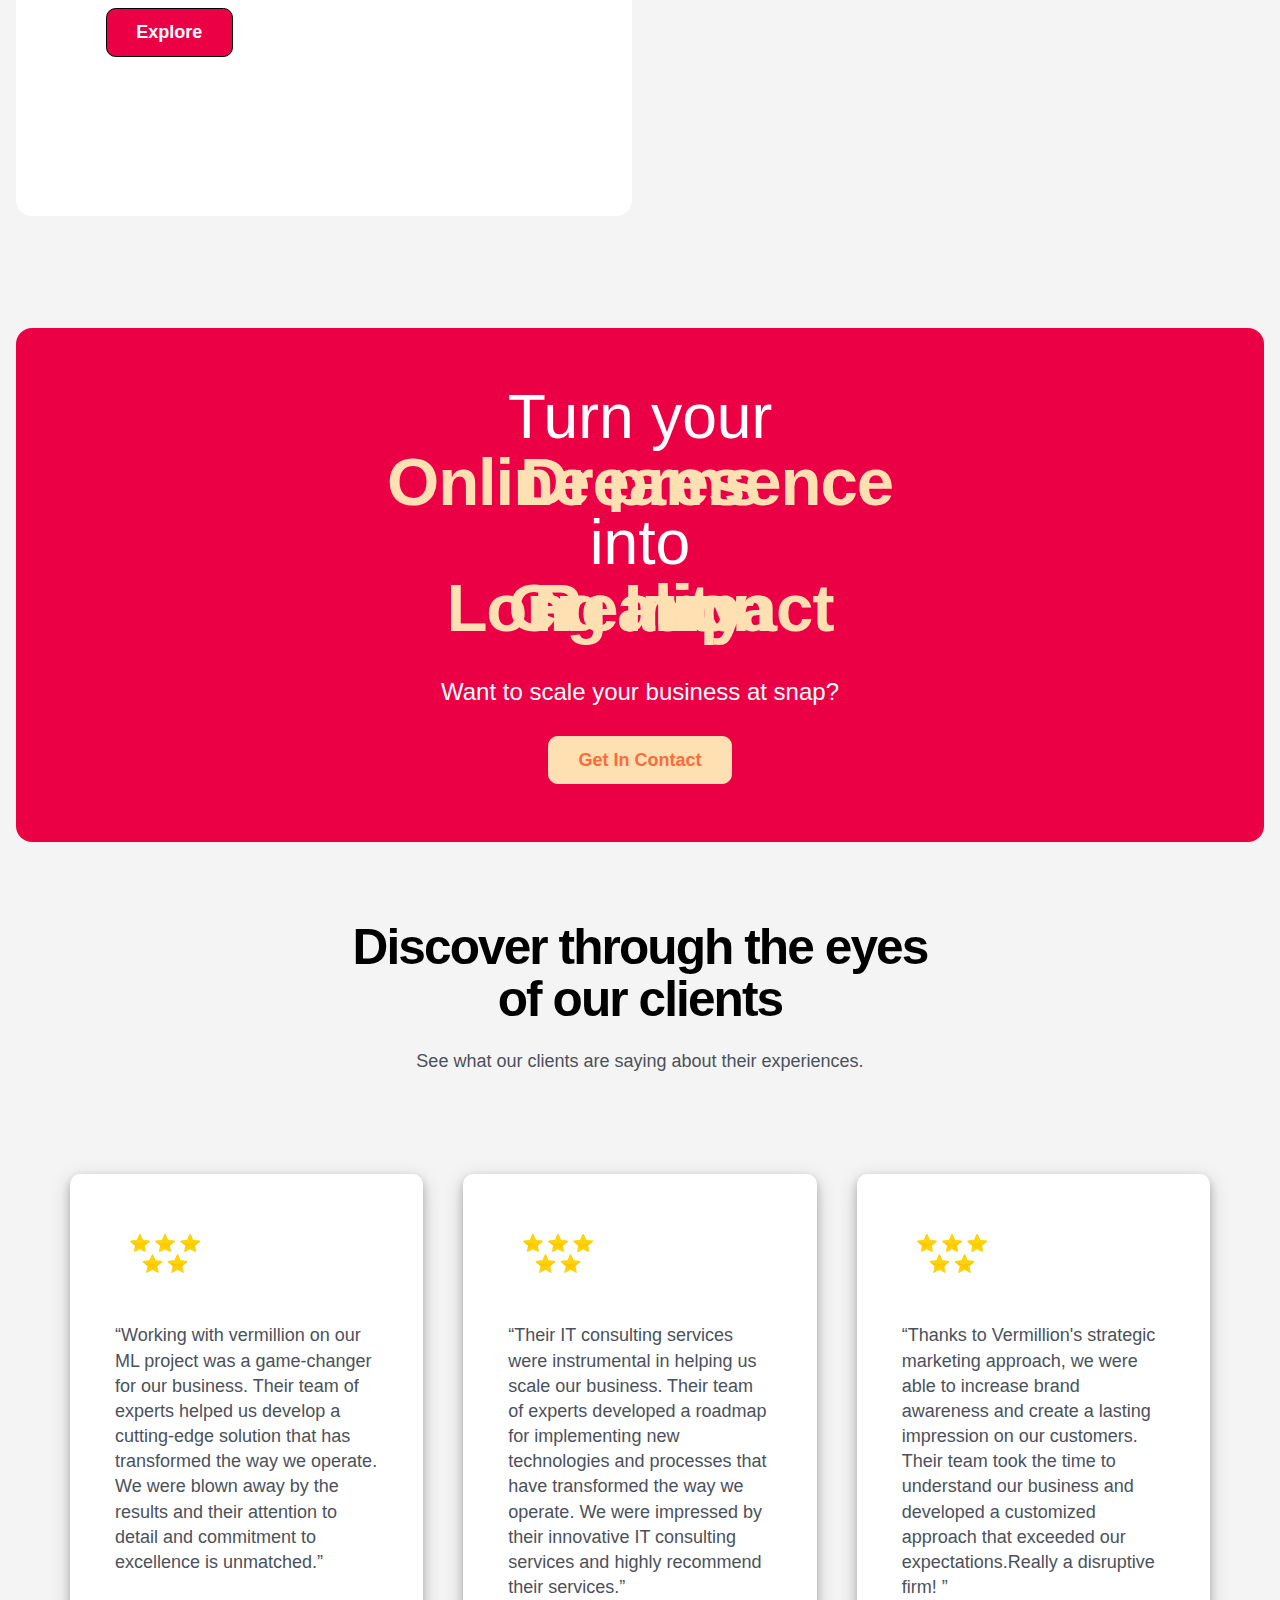
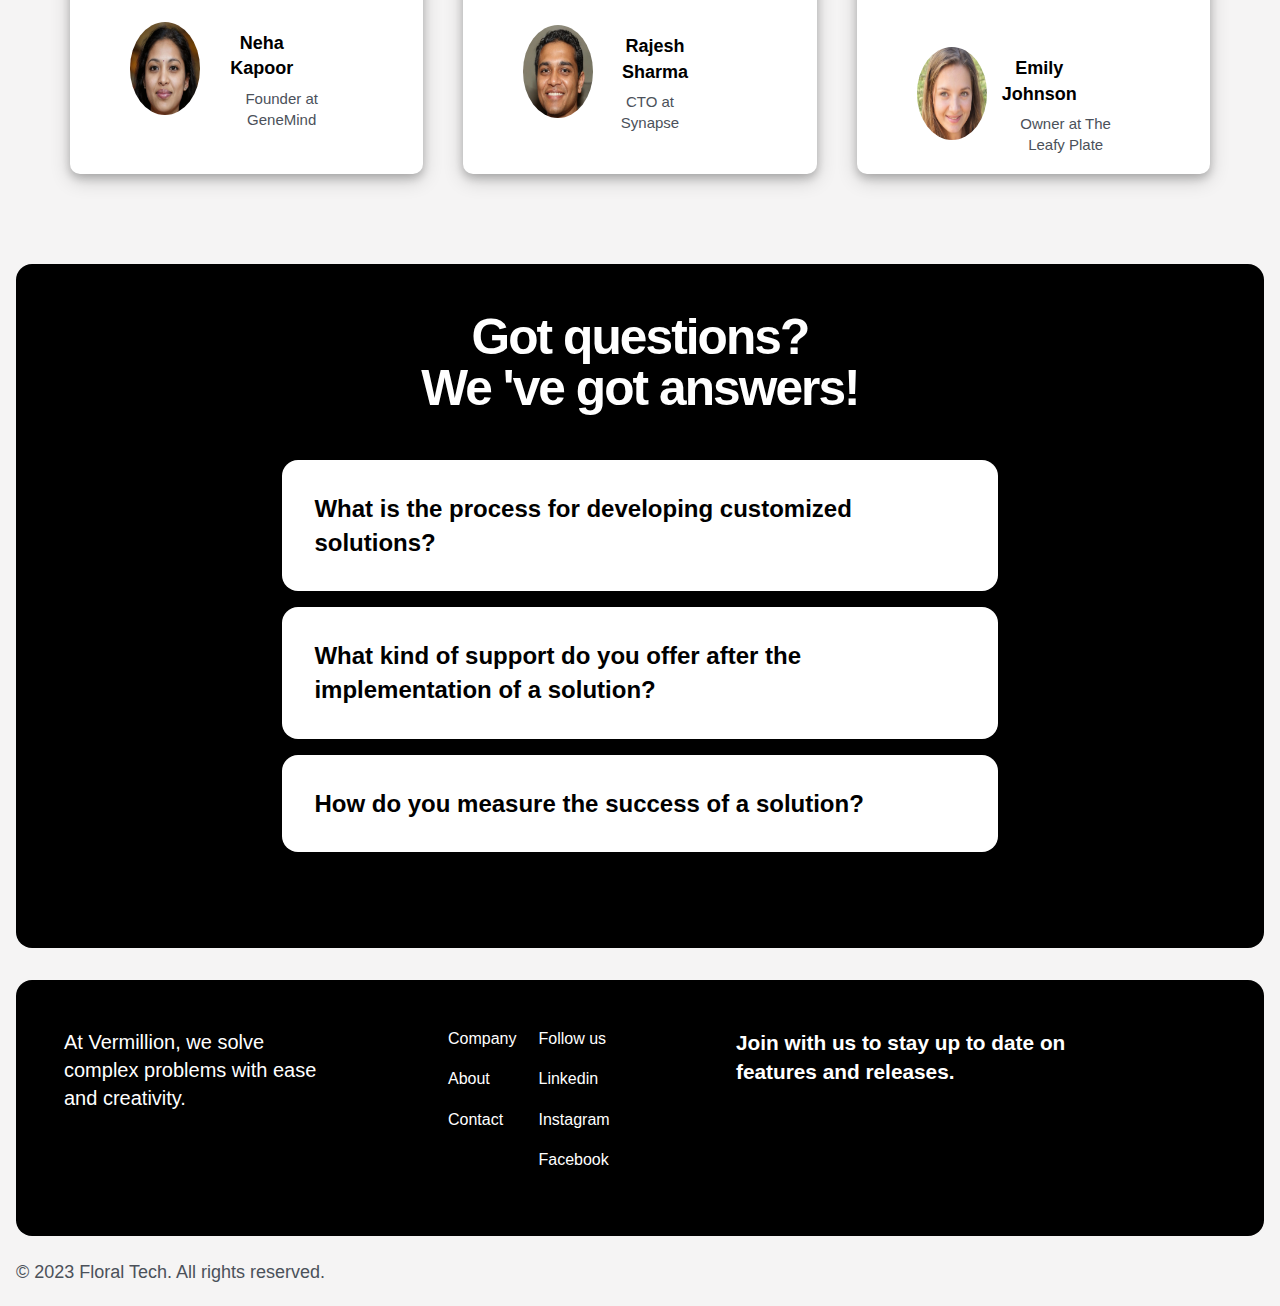
==== commit 56c96c3b: "home page responsive" ====
--- a/index.html
+++ b/index.html
@@ -206,12 +206,12 @@
                     </a>
                 </div>
                 <div class="window__wrapper">
-                    <a href="mailto:hello@vermilliontech.in
-                    " class="navbar__link-parent is-window w-inline-block">
-                        <h5 class="navbar__link is-window">Contact</h5>
+                    <a href="explore.html"
+                        class="navbar__link-parent is-window w-inline-block">
+                        <h5 class="navbar__link is-window">Explore</h5>
                     </a>
                 </div>
-                <a href="https://portrait.vana.com/" target="_blank" class="button is-window w-button">Get Started</a>
+                <a href="mailto:mailto:hello@vermilliontech.in" target="_blank" class="button is-window w-button">Get Started</a>
             </div>
         </div>
     </nav>
@@ -269,11 +269,11 @@
                     </div>
 
 
-                    <div class="hero__tittle-wrapper is--one  ">
+                    <div class="hero__tittle-wrapper is--one heading-top ">
                         <h1 style="-webkit-transform:translate3d(0, 10rem, 0) scale3d(1, 1, 1) rotateX(0) rotateY(0) rotateZ(0) skew(0, 0);-moz-transform:translate3d(0, 10rem, 0) scale3d(1, 1, 1) rotateX(0) rotateY(0) rotateZ(0) skew(0, 0);-ms-transform:translate3d(0, 10rem, 0) scale3d(1, 1, 1) rotateX(0) rotateY(0) rotateZ(0) skew(0, 0);transform:translate3d(0, 10rem, 0) scale3d(1, 1, 1) rotateX(0) rotateY(0) rotateZ(0) skew(0, 0) "
                             class="hero__title is--one">Empower Your</h1>
                     </div>
-                    <div class="hero__tittle-wrapper is--two ">
+                    <div class="hero__tittle-wrapper is--two heading-bottom">
                         <h1 style="-webkit-transform:translate3d(0, 10rem, 0) scale3d(1, 1, 1) rotateX(0) rotateY(0) rotateZ(0) skew(0, 0);-moz-transform:translate3d(0, 10rem, 0) scale3d(1, 1, 1) rotateX(0) rotateY(0) rotateZ(0) skew(0, 0);-ms-transform:translate3d(0, 10rem, 0) scale3d(1, 1, 1) rotateX(0) rotateY(0) rotateZ(0) skew(0, 0);transform:translate3d(0, 10rem, 0) scale3d(1, 1, 1) rotateX(0) rotateY(0) rotateZ(0) skew(0, 0)"
                             class="hero__title is--two">Digital Identity</h1>
                     </div>
@@ -645,7 +645,7 @@
                     <img src="/img/client/Rajesh Sharma.webp" alt="">
                     <div class="info rajesh">
                         <h5 >Rajesh Sharma</h5>
-                        <p >CTO At Synapse</p>
+                        <p >CTO at Synapse</p>
                     </div>
                 </div>
             </div>
@@ -660,7 +660,7 @@
                     <img src="/img/client/Emily Johnson.webp" alt="">
                     <div class="info emily">
                         <h5  >Emily Johnson </h5>
-                        <p>Owner At The Leafy Plate</p>
+                        <p>Owner at The Leafy Plate</p>
 
                     </div>
                 </div>
@@ -919,8 +919,8 @@
                     <div class="footer__content">
                         <div class="col col-lg-3 col-sm-12">
                             <div class="footer__left is-one">
-                                <p class="footer__p-modernera">Vana* is a decentralized platform where our digital
-                                    selves can freely live, play and prosper.</p>
+                                <p class="footer__p-modernera">At Vermillion, we solve complex problems with ease and
+                                    creativity.</p>
 
                             </div>
                         </div>
--- a/home.css
+++ b/home.css
@@ -7443,6 +7443,7 @@
 
   .section.is--three {
     overflow: hidden;
+    padding-top: 0px;
   }
 
   .section.is--five {
@@ -7702,6 +7703,7 @@
   .box__-wrapper.is--one {
     height: auto;
     padding-top: 2.25rem;
+    margin-bottom: 0px;
   }
 
   .box__-wrapper.is--one.is--data {
@@ -7877,7 +7879,11 @@
   .hero__title.is--two,
   .hero__title.is--one {
     text-align: center;
-    font-size: 1.8rem;
+    font-size: 2.8rem;
+  }
+
+  .hero__title.is--one{
+    margin-bottom: 12px;
   }
 
   .steps__tittle {
@@ -8690,6 +8696,16 @@
   #container3{
     background-color: black;
   }
+  .window__wrapper .navbar__link-parent h5 {
+    font-size: 20px;
+  }
+  /* .heading-top{
+    margin-bottom: 10px;
+    font-size: 23px;
+  }
+  .heading-bottom{
+    font-size: 23px;
+  } */
 }
 
 
